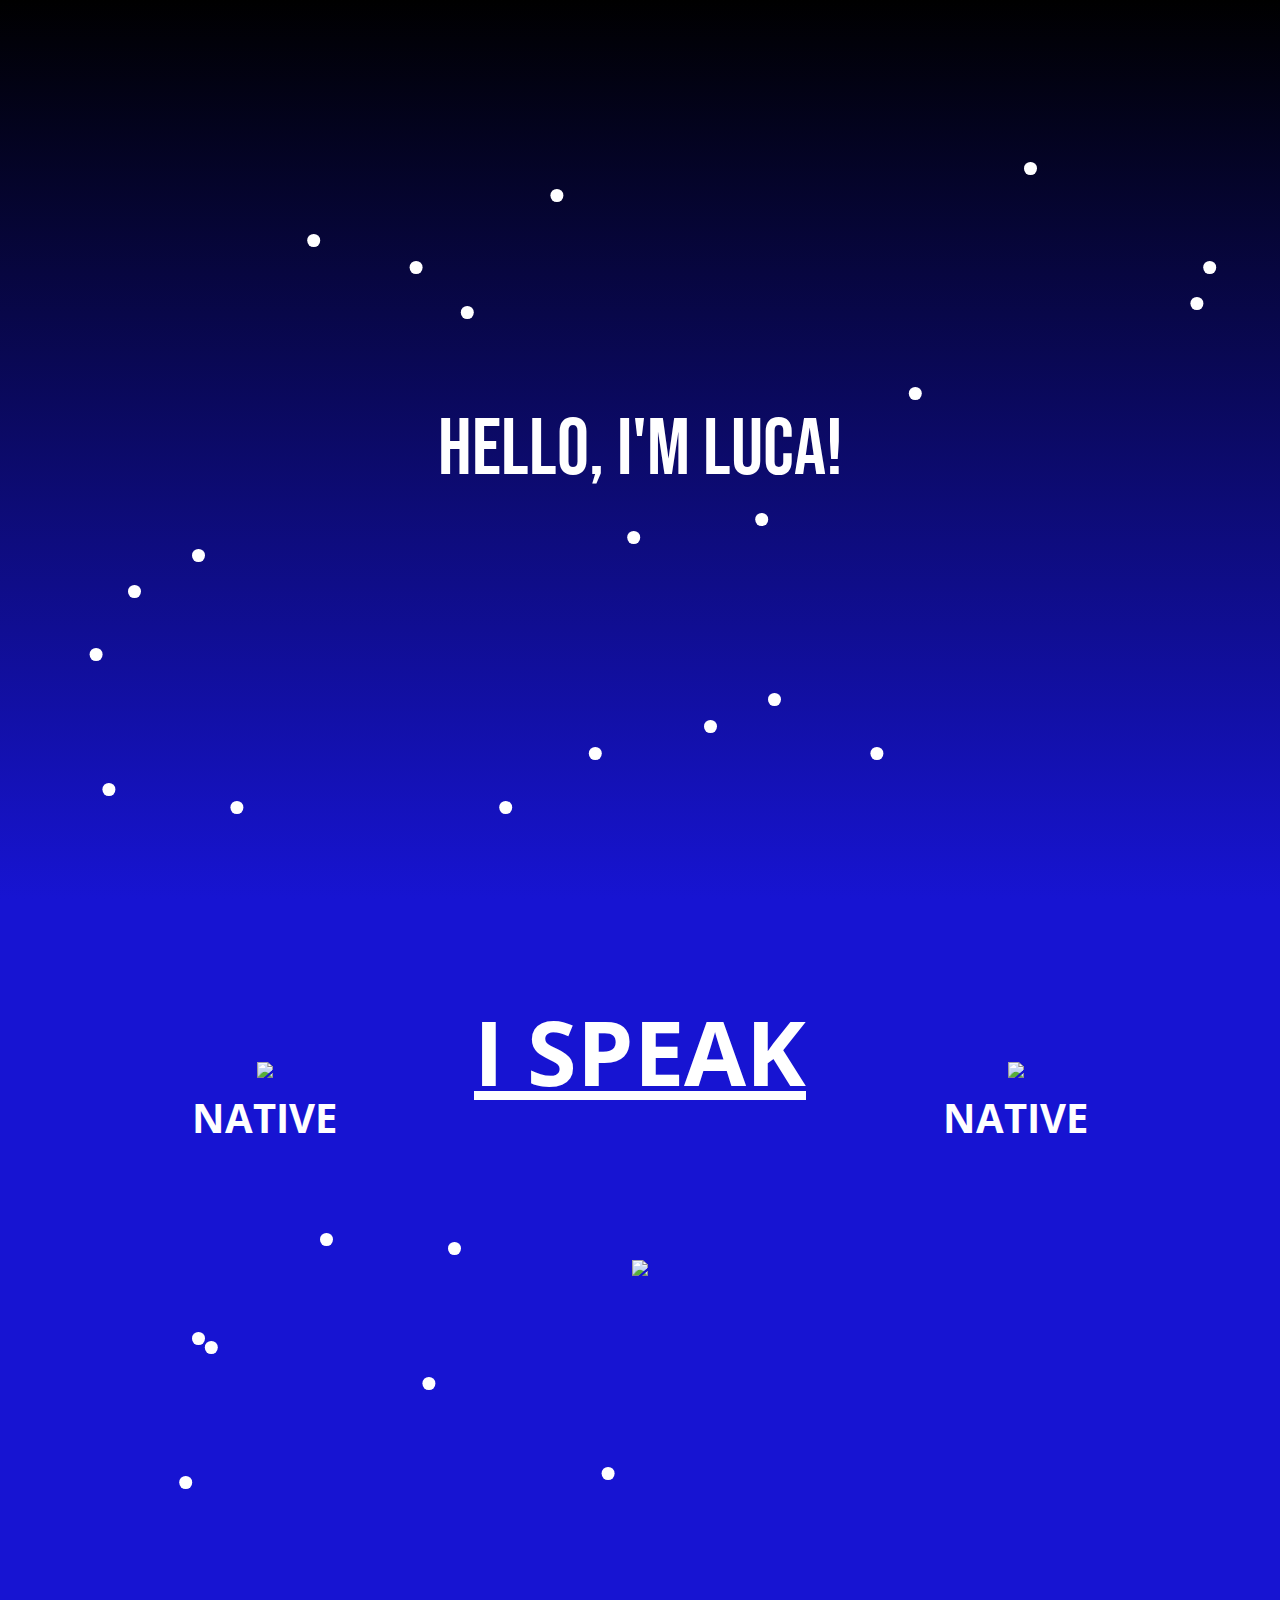
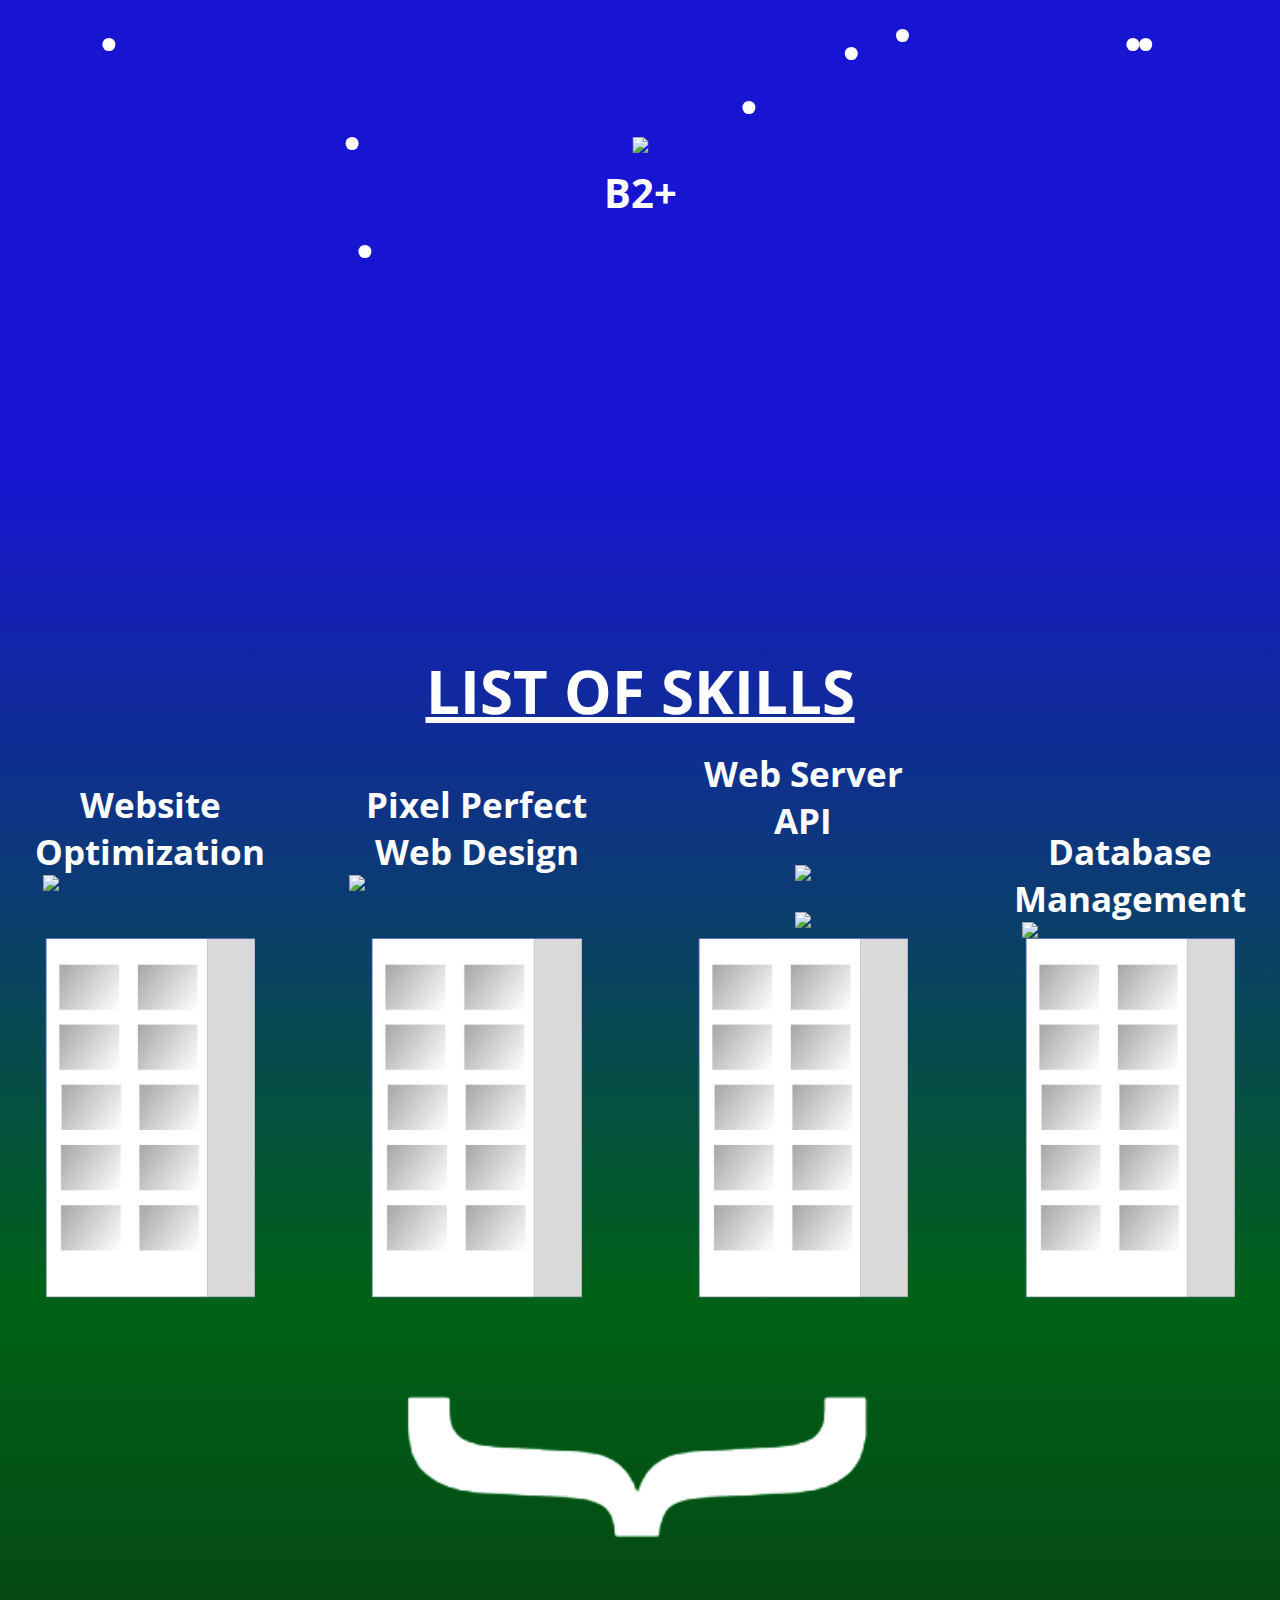
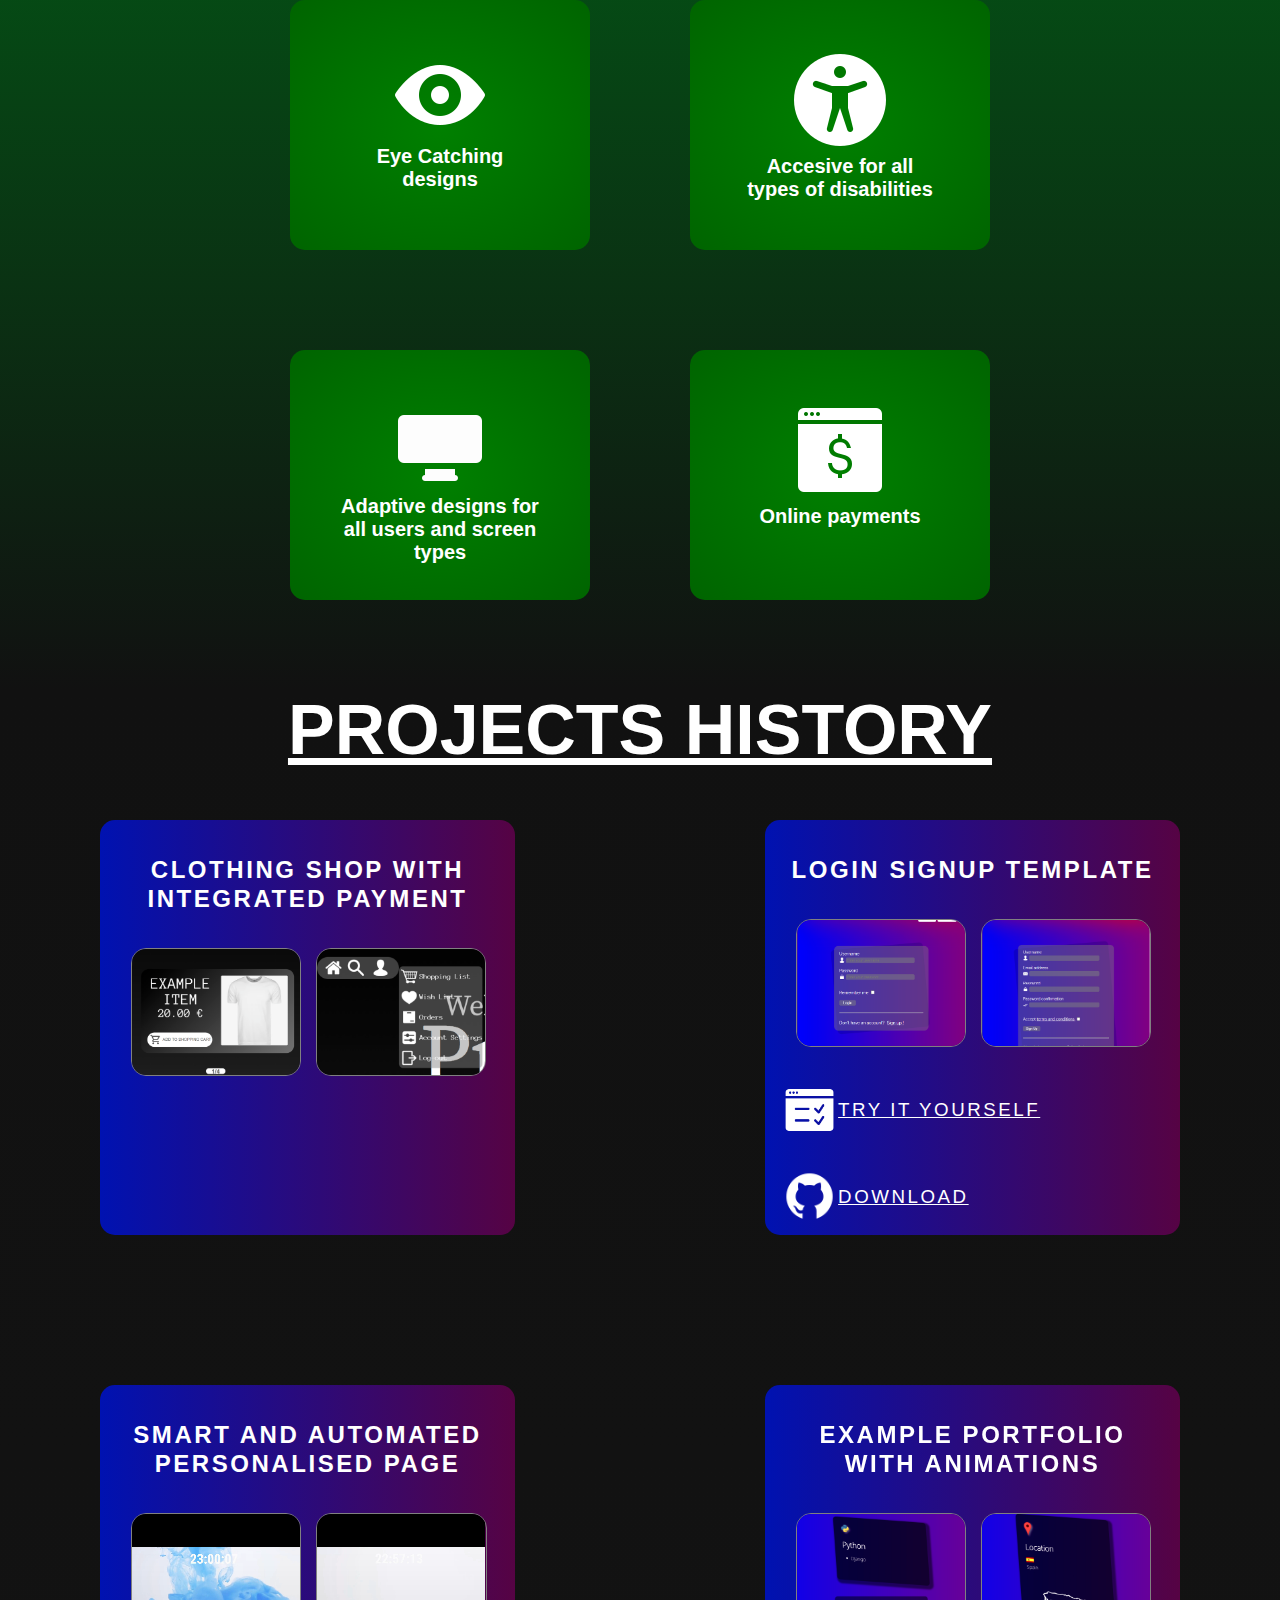
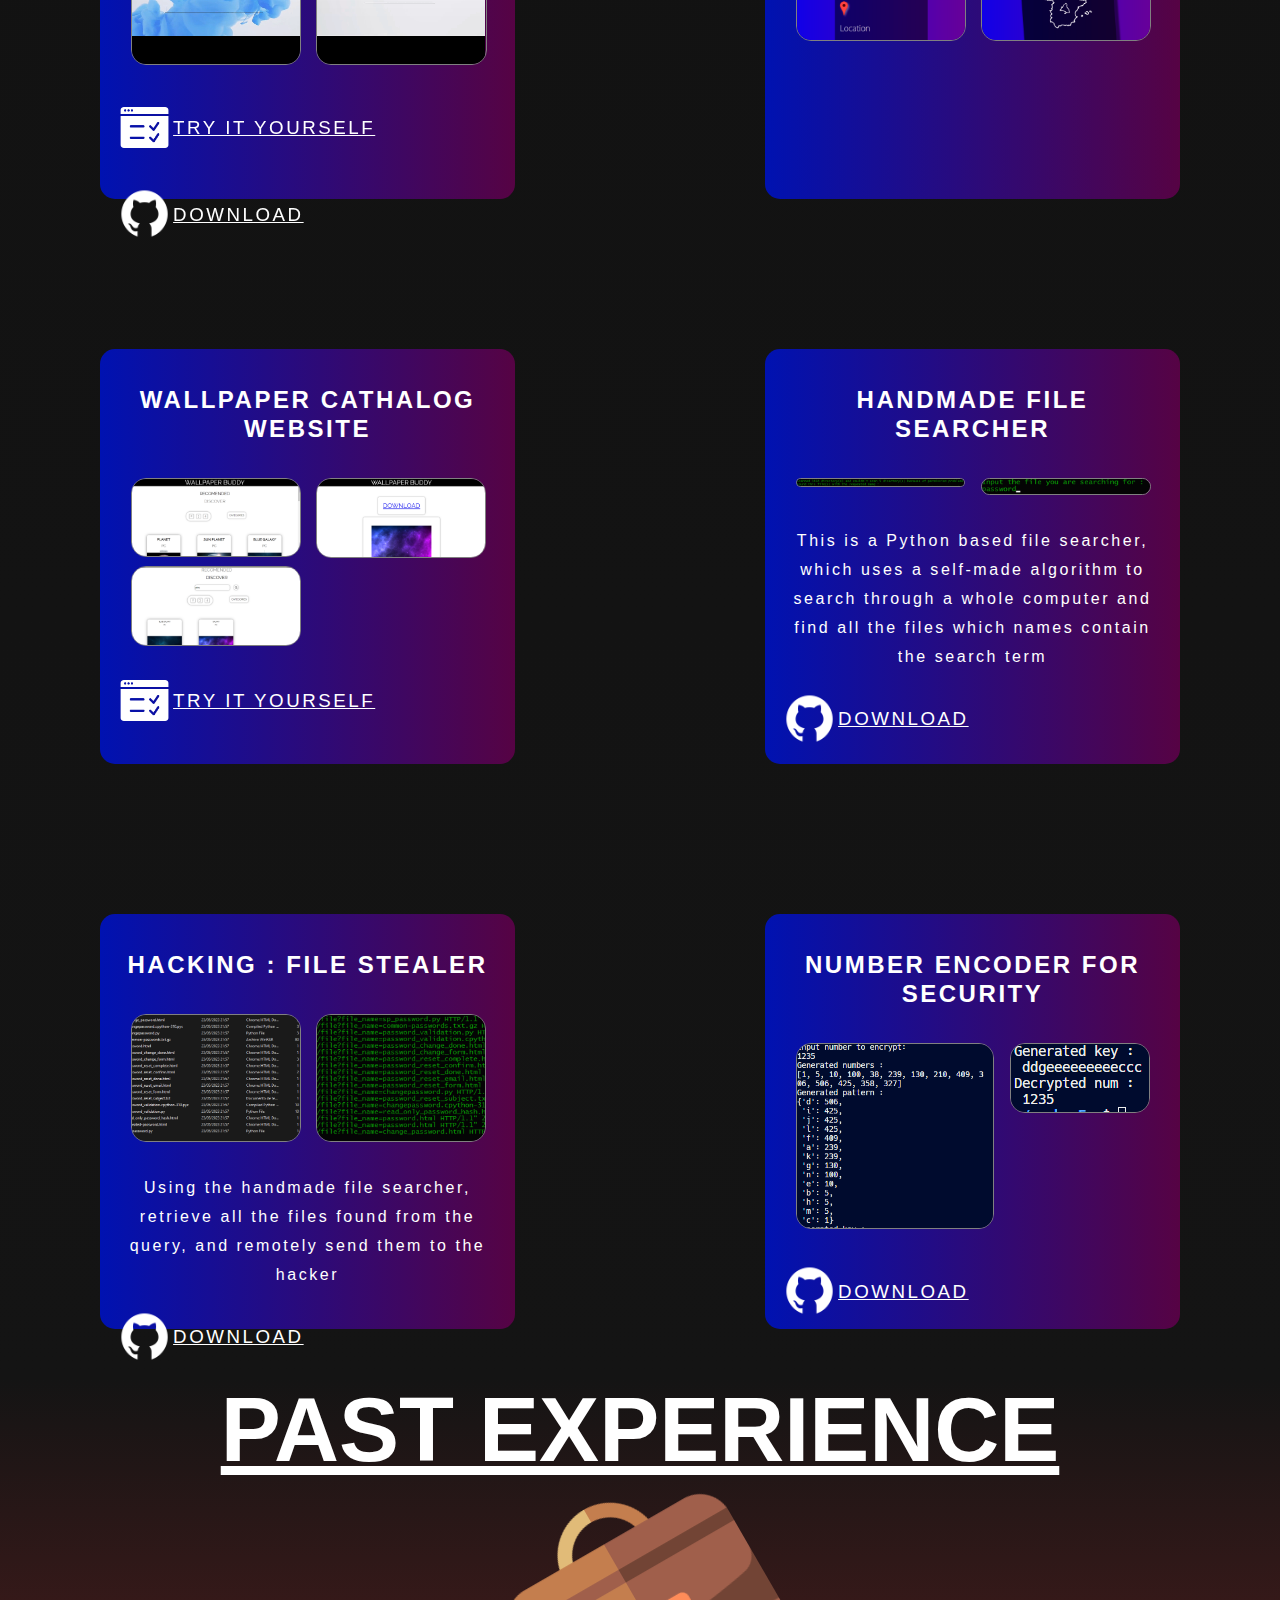
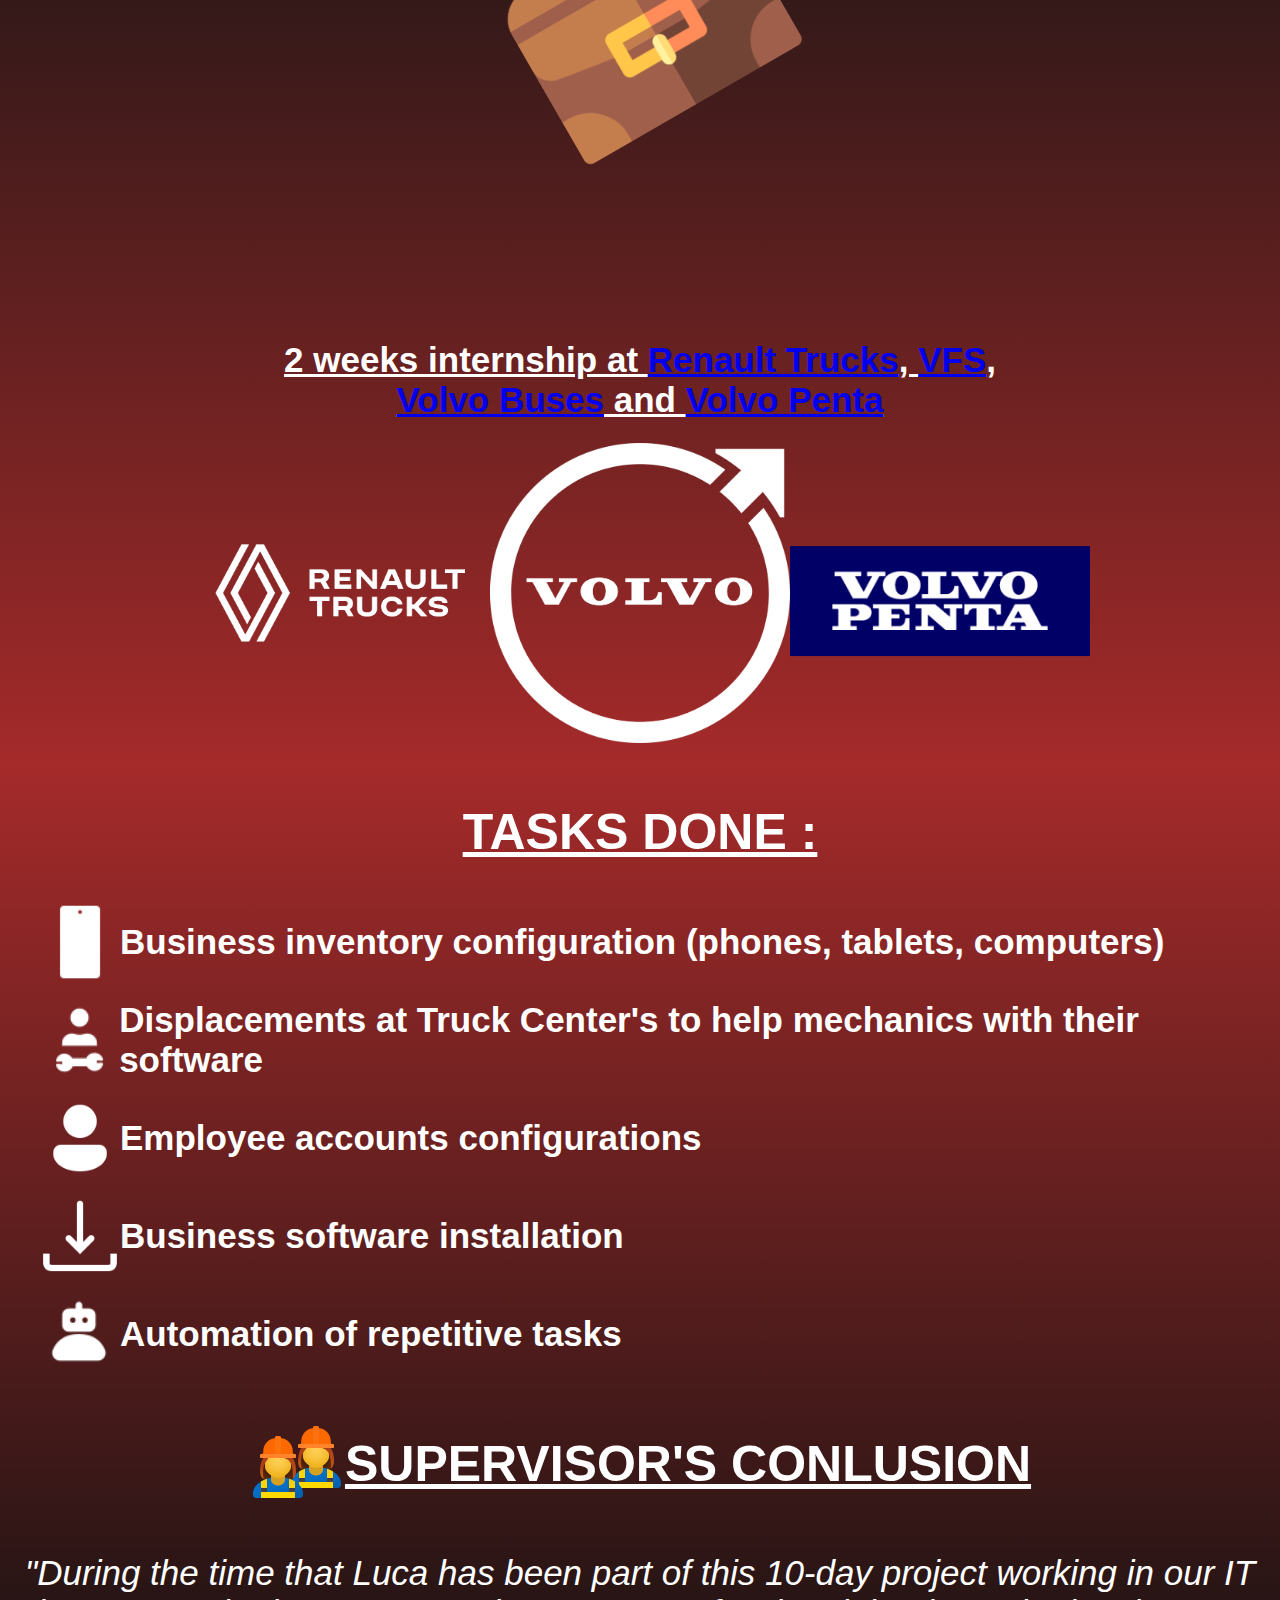
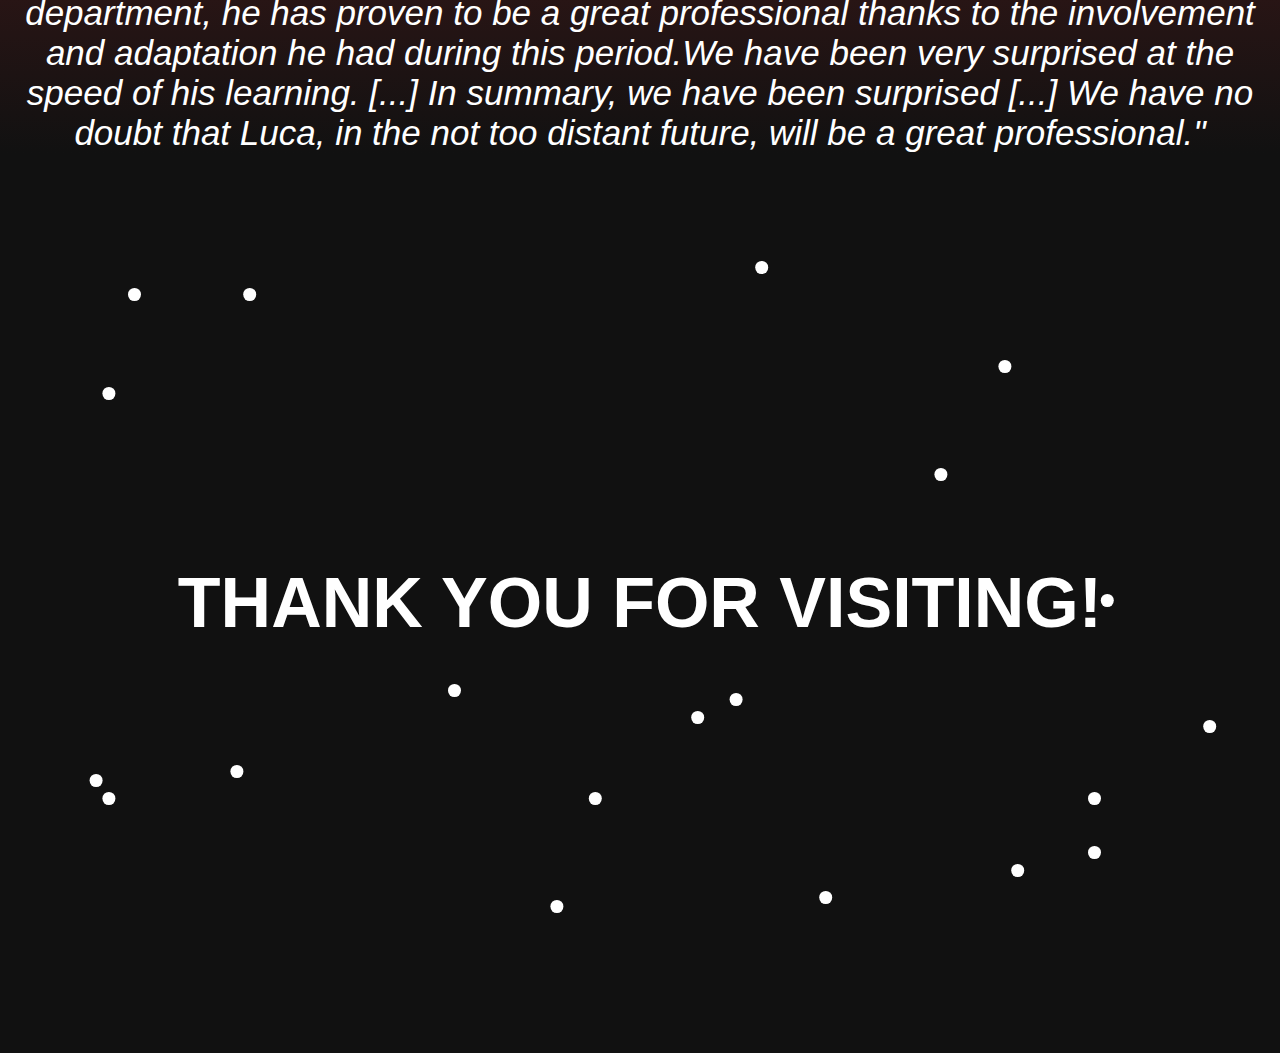
==== index.html @ 441f969c "changed project design and made responsive for all screens" ====
<!DOCTYPE html>
<html>

<head>
  <meta charset="utf-8">
  <meta name="viewport" content="width=device-width, initial-scale=1, maximum-scale=1, user-scalable=no">

  <title>Luca's Portofolio</title>
  <link defer href="style.css" rel="stylesheet" type="text/css" />
  <script defer src="script.js"></script>
</head>

<body>
  <div id='top'>
  </div>

  <div id='page1'>
    HELLO, I'M LUCA!
    <div class='star-container' id='star-container-page1'>

    </div>
  </div>

  <div id='page2'>
    <div id='page2-title'>I SPEAK</div>
    <div style='height:5vh'></div>
    <img id='earth' src='https://cdn3d.iconscout.com/3d/premium/thumb/earth-4463440-3718748.png'>

    <div class='star-container' id='star-container-page2'></div>

    <div class='language' id='english'>
      <img src='https://upload.wikimedia.org/wikipedia/commons/2/2c/Flag_of_the_United_Kingdom_%282-3%29.svg'>
      <br>
      B2+
    </div>
    <div class='language' id='spanish'>
      <img src='https://cdn.britannica.com/36/4336-004-6BD81071/Flag-Spain.jpg'>
      <br>
      NATIVE
    </div>
    <div class='language' id='french'>
      <img
        src='https://upload.wikimedia.org/wikipedia/commons/thumb/b/b5/Flag_of_France_%282020%E2%80%93present%29.svg/250px-Flag_of_France_%282020%E2%80%93present%29.svg.png'>
      <br>
      NATIVE
    </div>
    <div style='height:10vh'></div>

  </div>

  <div id='page3'>
    <div style='height:20vh'></div>
    <h1 id='page3-title'>LIST OF SKILLS</h1>
    <br>

    <div id='skills-container'>
      <div id='website-optimization'>
        Website <br> Optimization
        <img src='https://upload.wikimedia.org/wikipedia/commons/thumb/a/a7/React-icon.svg/2300px-React-icon.svg.png'
          id='react'>
        <br>
        <img class='building-img' src='media/building.png'>
      </div>
      <div id='web-design'>
        Pixel Perfect <br> Web Design
        <img id='html-css' src='https://cloud2data.com/wp-content/uploads/2023/01/HTML-CSS-Review.png'>
        <br>
        <img class='building-img' src='media/building.png'>
      </div>
      <div id='web-server'>
        Web Server <br> API
        <div>
          <img src='https://cdn.hashnode.com/res/hashnode/image/upload/v1636780048014/niLN2J80j.png'>
          <br>
          <img
            src='https://upload.wikimedia.org/wikipedia/commons/thumb/b/ba/Stripe_Logo%2C_revised_2016.svg/1280px-Stripe_Logo%2C_revised_2016.svg.png'>
        </div>
        <img class='building-img' src='media/building.png'>
      </div>
      <div id='database-management'>
        Database <br> Management
        <img
          src='https://www.ovhcloud.com/sites/default/files/styles/text_media_horizontal/public/2022-02/database_hero-1.webp'
          id='database'>
        <img class='building-img' src='media/building.png'>
      </div>
    </div>
  </div>
  <div id='page4'>
    <div style='height:10vh'></div>
    <div style='display:flex;justify-content: center; align-items: center;'>
      <img src='media/bracket.png' id='bracket'>
    </div>
    <div style='height:5vh'></div>
    <div id='page4-grid'>
      <div>
        <img src='media/eye.png'>
        <br>
        Eye Catching designs
      </div>
      <div>
        <img src='media/accesibility.png'>
        <br>
        Accesive for all types of disabilities
      </div>
      <div>
        <img src='media/screen.png'>
        <br>
        Adaptive designs for all users and screen types
      </div>
      <div>
        <img src='media/payment.png'>
        <br>
        Online payments
      </div>
    </div>

    <div style='height:10vh'></div>
  </div>

  <div id='page5'>
    
    <div id='page5-title'>PROJECTS HISTORY</div>
    <div id='page5-grid'>
      <div>
        <h2>CLOTHING SHOP WITH INTEGRATED PAYMENT</h2>
        <div>
          <img src='media/clothingshop1.png'>
          <img src='media/slidedown.png'>
        </div>
      </div>

      <div>
        <h2>
          LOGIN SIGNUP TEMPLATE
        </h2>
        <div>
          <img src='media/login.png'>
          <img src='media/signup.png'>
        </div>
        <h3>
          <div>
            <img src="media/testwhite.png">
            <a href='/portfolio/loginsignup/login.html'>TRY IT YOURSELF</a>
          </div>
          <br>
          <div>
            <img src="media/icons8-github-64.png">
            <a href='https://github.com/L1Lbg/login_signup_form_template'>DOWNLOAD</a>
          </div>
        </h3>
      </div>

      <div>
        <h2>
          SMART AND AUTOMATED PERSONALISED PAGE
        </h2>
        <div>
          <iframe allowfullscreen
            src='media/searchingdemonstration.mp4'></iframe>
          <iframe allowfullscreen
            src='media/ui.mp4'></iframe>
        </div>
        <h3>
          <div>
            <img src="media/testwhite.png">
            <a href='/portfolio/smartsearchpage/index.html'>TRY IT YOURSELF</a>
          </div>
          <br>
          <div>
            <img src="media/icons8-github-64.png">
            <a href='https://github.com/L1Lbg/smartsearchpage'>DOWNLOAD</a>
          </div>
        </h3>
      </div>

      <div>
        <h2>EXAMPLE PORTFOLIO WITH ANIMATIONS</h2>
        <div>
          <img src='media/python.png'>
          <img src='media/spain.png'>
        </div>
      </div>

      <div>
        <h2>
          WALLPAPER CATHALOG WEBSITE
        </h2>
        <div>
          <img src='media/recommendedwallpaper.png'>
          <img src='media/downloadwallpaper.png'>
          <img src='media/searchwallpaper.png'>
        </div>
        <h3>
          <div>
            <img src="media/testwhite.png">
            <a href='/portfolio/wallpaperbuddy/index.html'>TRY IT YOURSELF</a>
          </div>
        </h3>
      </div>


      <div>
        <h2>HANDMADE FILE SEARCHER</h2>
        <div>
          <img src='media/foundfiles.png'>
          <img src='media/searchingfor.png'>
        </div>
        <p>
          This is a Python based file searcher, which uses a self-made algorithm to search through 
          a whole computer and find all the files which names contain the search term
        </p>
        <h3>
          <div>
            <img src="media/icons8-github-64.png">
            <a href='https://github.com/l1lbg/file_searcher'>DOWNLOAD</a>
          </div>
        </h3>
      </div>

      <div>
        <h2>HACKING : FILE STEALER</h2>
        <div>
          <img src='media/filesstealed.png'>
          <img src='media/filestealed2.png'>
        </div>
        <p>
          Using the handmade file searcher, retrieve all the files found from the query, and remotely
          send them to the hacker
        </p>
        <h3>
          <div>
            <img src="media/icons8-github-64.png">
            <a href='https://github.com/l1lbg/file_stealer'>DOWNLOAD</a>
          </div>
        </h3>
      </div>

      <div>
        <h2>NUMBER ENCODER FOR SECURITY</h2>
        <div>
          <img src='media/Capture.png'>
          <img src='media/2.png'>
        </div>

        <h3>
          <div>
            <img src="media/icons8-github-64.png">
            <a href='https://github.com/l1lbg/numberEncoder'>DOWNLOAD</a>
          </div>
        </h3>
      </div>

    </div>

  </div>

  <div id='page6'>
    <div id='page6-title'>
      PAST EXPERIENCE
    </div>

    <img src='media/workcase.png'>
    <div style='height:20vh'></div>
    <div>
      <h1><u>
        2 weeks internship at 
        <a href='https://www.renault-trucks.com'>Renault Trucks</a>, 
        <a href='https://www.vfsco.com'>VFS</a>, 
        <a href='https://www.volvobuses.com/'>Volvo Buses</a> and
        <a href='https://www.volvopenta.com/'>Volvo Penta</a> 
      </u></h1>
      <div>
        <img src='media/renault.png'><br>
        <img src='media/vfs.png'><br>
        <img src='media/penta.png'>
      </div>
      <br>
      <h2>
        <u>TASKS DONE :</u>
      </h2>
      <ul>
        <li><img src='media/phone.png'>Business inventory configuration (phones, tablets, computers)</li>
        <li><img src='media/mechanic.png'>Displacements at Truck Center's to help mechanics with their software</li>
        <li><img src='media/user.png'>Employee accounts configurations</li>
        <li><img src='media/installation.png'>Business software installation</li>
        <li><img src='media/bot.png'>Automation of repetitive tasks</li>
      </ul>

      <h2><img src='media/supervisor.png'> <u>SUPERVISOR'S CONLUSION</u></h2>
      <cite>
        "During the time that Luca has been part of this
        10-day project working in our IT department, he
        has proven to be a great professional thanks to
        the involvement and adaptation he had during this 
        period.We have been very surprised at the speed 
        of his learning. [...] In summary, we have been 
        surprised [...] We have no 
        doubt that Luca, in the not too distant future, 
        will be a great professional."
      </cite>
    </div>
  </div>


  <div id='lastpage'>
    <div class='star-container' id='star-container-lastpage'></div>
    <div>THANK YOU FOR VISITING!</div>
  </div>
</body>

</html>
---- style.css ----
@import url('https://fonts.googleapis.com/css2?family=Bebas+Neue&display=swap');
@import url('https://fonts.googleapis.com/css2?family=Open+Sans&display=swap');
body{
  margin:0;
  overflow-x: hidden; 
}
@keyframes star-glow-movement{
  0%{box-shadow:none;opacity: 50%;}
  50%{box-shadow:white 0px 0px 50px; opacity:100%;transform:translate(0,0);}
  100%{box-shadow:none; opacity:50%}
}
@keyframes star-glow{
  0%{box-shadow:none;opacity: 30%;}
  50%{box-shadow:white 0px 0px 50px; opacity:100%;}
  100%{box-shadow:none; opacity:30%}
}
@keyframes grow{
  0%{scale:1}
  50%{scale:1.2}
  100%{scale:1}
}
@keyframes slightRotate{
  0%{rotate:0}
  50%{rotate:30deg}
  100%{rotate:0}
}
@keyframes lava{
  0%{}
  50%{transform: translate(0, -50vh); box-shadow:red 0px 0px 50px}
  100%{}
}
@keyframes danceRotate{
  0%{rotate:-30deg}
  50%{rotate:30deg}
  100%{rotate:-30deg}
}
.star{
  animation-name:star-glow-movement;
  animation-duration: 5s;
  animation-iteration-count: infinite;
  background:white;
  width:1vw;
  height:1vw;
  border-radius:50%;
  position:absolute;
}
.star-container{
  position: absolute;
}





#page1{
  background:linear-gradient(0deg,#1714d2, black);
  height:100vh;
  width:100vw;
  font-family: 'Bebas Neue', sans-serif;
  color:white;
  text-align:center;
  display:flex;
  justify-content:center;
  align-items:center;
}





#page2{
  background:#1714d2;
  height:130vh;
  width:100vw;
  display:flex;
  justify-content:center;
  align-items:center;
}
.language{
  color:white;
  font-family: 'Open Sans', sans-serif;
  font-weight:bold;
  text-align:center;
  position: absolute;
  animation-name: grow;
  animation-iteration-count: infinite;
  animation-duration:5s;
}
#page2-title{
  color:white;
  font-family: 'Open Sans', sans-serif;
  width:fit-content;
  margin:auto;
  font-weight: bold;
  text-decoration: underline;
}
.language > img{
  height:20vh;
}
#spanish{
  left:15vw;
  top:115vh;
  animation-delay:1s;
}
#french{
  right:15vw;
  top:115vh;
  animation-delay:2s;
  
}
#english{
  left:50vw;
  top:190vh;
  transform: translate(-50%, 0%);
  animation-delay:3s;
}
#earth{
  height:50vh;
  position:absolute;
  z-index:1;
  display:block;
}
#star-container-page2 > div{
  animation-name:star-glow;
}





#page3{
  background:linear-gradient(180deg, #1714d2, #006216);
  height:fit-content;
  width:100vw;
  height:fit-content;
}
#page3-title{
  color:white;
  font-family: 'Open Sans', sans-serif;
  width:fit-content;
  margin:auto;
  font-weight: bold;
  text-decoration: underline;
}
#skills-container {
  display: flex;
  flex-wrap: wrap;
  justify-content: space-between;
}

#skills-container > div {
  color: white;
  font-family: 'Open Sans', sans-serif;
  text-align: center;
  display: flex;
  flex-direction: column;
  align-items: center;
  justify-content: flex-end;
  font-weight:bold;
}
.building-img{
  height:40vh;
}





#page4{
  background:linear-gradient(180deg, #006216, #111111);
  height:fit-content;
  width:100vw;
  text-align: left;
  color:white;
  font-family: Arial, Helvetica, sans-serif;
  font-weight:bold;
}
#page4-grid{
  display:grid;
  grid-template-columns: repeat(2,auto);
  grid-gap:100px;
  justify-content:center;
  align-items:center;
  
}
#page4-grid > div{
  border-radius:15px;
  text-align:center;
  background:radial-gradient(green, darkgreen);
  animation-name:grow;
  animation-iteration-count:infinite;
  animation-duration:10s;
}
#page4-grid > div > img{
  animation: slightRotate 5s infinite;
}





#page5{
  background:linear-gradient(180deg, #111111, #141414);
  height:fit-content;
  width:100vw;
  color:white;
  font-family: Arial, Helvetica, sans-serif;
  font-weight:bold;
  text-align:center;
}
#page5-title{
  text-decoration: underline;
}
#page5-grid{
  display:grid;
  grid-template-columns: repeat(2, auto);
  place-items: center;
}
#page5-grid > div{
  border-radius: 15px;
  background: linear-gradient(to right, #0012B1, #560344);
  width:30vw;
  height:30vw;
  padding:3%;
  line-height: 182.16%; /* 27.324px */
  letter-spacing: 2.55px;
}
#page5-grid > div > div{
  display:grid;
  gap:5%;
  grid-template-columns: repeat(2, auto);
}
#page5-grid > div > div > img, #page5-grid > div > div > iframe{
  max-height:100%;
  max-width: 100%;
  border-radius: 15px;
  border:solid 1px grey;
}
#page5-grid > div > h3 > div{
  display: flex;
  align-items: center;
}
#page5-grid > div > p{
  font-weight: lighter;
}
#page5-grid > div > h3 > div > img{
  width:15%;
  height:15%;
}
#page5-grid > div > h3 > div > a{
  text-decoration: underline;
  color:white;
  font-weight: lighter;
}

.lava-container{
  position:relative;
  width:100%;
  z-index:0;
}
.lava{
  width:1vw;
  height:1vw;
  margin:0;
  position:absolute;
  background:red;
  border-radius: 15px;
  box-shadow:red 0px 0px 10px;
  animation:lava infinite 3s;
  z-index:0;
}




#page6{
  background:linear-gradient(180deg, #141414, brown, #111111);
  height:fit-content;
  width:100vw;
  color:white;
  font-family: Arial, Helvetica, sans-serif;
  font-weight:bold;
  text-align:center;
}
#page6 > div > div{
  display:flex;
  align-items: center;
  justify-content: center;
}
#page6 > div > cite{
  font-weight:lighter;
}
#page6 > div > ul{
  text-align: left;
  width:fit-content;
  margin:auto;
}
#page6-title{
  color:white;
  text-decoration: underline;
}
#page6 > img{
  animation: danceRotate 5s infinite;
  rotate:-30deg
}
#page6 > div > h2{
  display:flex;
  justify-content: center;
  align-items: center;
}
#page6 > div > ul > li{
  display: flex;
  align-items: center;
  margin-bottom:2vh;
}



#lastpage{
  background:#111111;
  height:100vh;
  width:100vw;
  color:white;
  font-family: Arial, Helvetica, sans-serif;
  font-weight:bold;
  display:flex;
  justify-content: center;
  align-items: center;
}
#lastpage > div{
  animation: grow 5s infinite;
}


@media (max-width: 499px){
 
  #page1{
    font-size:75px;
  }


  
  .language{
    font-size:50px;
    position:static;
    margin-bottom:5vh;
    width:fit-content;
    margin:auto;
    margin-top:5vh;
  }
  #page2{
    display:block;
  }
  #page2-title{
    font-size:50px;
  }
  #earth{
    display:none;
  }
  #english{
    transform:translate(0,0)
  }
  
  
  
  #page3-title{
    font-size:50px;
    text-align: center;
  }
  #skills-container{
    display:block;
  }
  #skills-container > div{
    width: 80vw;
    font-size:40px;
    margin:auto;
    margin-top:5vh;
    border:white 1px solid;
    border-radius:15px;
    padding:15px;
  }
  .building-img{
    display:none;
  }
  #react{
    width:150px;
  }
  #html-css{
    width:300px;
  }
  #web-server > div > img{
    width:200px;
  }
  #database{
    width:320px;
  }
  

  
  #page4{
    font-size:23px;
  }
  #bracket{
    width:90vw
  }
  #page4-grid{
    display:block;
  }
  #page4-grid > div{
    margin:auto;
    width:50vw;
    height:40vh;
    padding:15px;
    margin-top:15vh;
  }


  #page5-grid{
    display:block;
    margin:auto;
    width:80vw;
    font-size:20px;
  }
  #page5-grid > div{
    margin-top:5vh;
    width:100%;
    height:fit-content;
  }
  #page5-grid > div > div{
    display:block;
    padding:5%;
  }
  #page5-grid > div > div > iframe, #page5-grid > div > div > img{
    margin-top:5vh;
  }
  #page5-title{
    font-size:60px;
    margin-bottom:5vh;
  }


  #page6 > img{
    width:150px;
  }

  #page6-title{
    font-size:50px;
    word-wrap:break-word;
  }
  #page6 > div  > div{
    display:block;
  }
  #page6 > div > div > img{
    width:200px;
  }
  #page6 > div > cite{
    font-size:25px;
  }
  #page6 > div > ul{
    font-size:20px;
  }

  #page6 > div > ul > li > img{
    width:60px;
  }


  #lastpage > div{
    font-size:35px;
    word-wrap:break-word;
    text-align:center;
  }
}
@media (min-width:500px) and (max-width: 1199px){
  #page1{
    font-size:75px
  }


  
  .language{
    font-size:65px;
    position:static;
    margin-bottom:5vh;
  }
  #page2{
    display:block;
  }
  #page2-title{
    font-size:50px;
  }
  #earth{
    display:none;
  }
  #english{
    transform:translate(0,0)
  }
  
  
  
  #page3-title{
    font-size:70px;
  }
  #skills-container{
    display:block;
  }
  #skills-container > div{
    width: 400px;
    font-size:40px;
    margin:auto;
    margin-top:5vh;
    border:white 1px solid;
    border-radius:15px;
    padding:15px;
  }
  .building-img{
    display:none;
  }
  #react{
    width:150px;
  }
  #html-css{
    width:325px;
  }
  #web-server > div > img{
    width:200px;
  }
  #database{
    width:320px;
  }
  

  
  #page4{
    font-size:20px;
  }
  #page4-grid{
    display:block;
  }
  #page4-grid > div{
    margin:auto;
    width:40vw;
    height:24vh;
    padding:25px;
    margin-top:10vh;
  }


  #page5-grid{
    display:block;
    margin:auto;
    width:70vw;
    font-size:30px;
  }
  #page5-grid > div{
    margin-top:5vh;
    width:100%;
    height:fit-content
  }
  #page5-grid > div > div{
    display:block;
    padding:30px;
    width:70vw;
    margin:auto;
  }
  #page5-grid > div > div > iframe, #page5-grid > div > div > img{
    max-width: 50%;
  }
  #page5-title{
    font-size:80px;
    margin-bottom:5vh;
  }
  .lava{
  width:2vw;
  height:2vw;
  }



  #page6 > img{
    width:175px;
  }

  #page6-title{
    font-size:50px;
    word-wrap:break-word;
  }
  #page6 > div > div > img{
    width:175px;
  }
  #page6 > div > cite{
    font-size:25px;
  }
  #page6 > div > ul{
    font-size:20px;
  }
  #page6 > div > h2{
    font-size:35px;
  }
  #page6 > div > ul > li > img{
    width:60px;
  }


  #lastpage > div{
    font-size:38px;
    word-wrap:break-word;
    text-align:center;
  }

  
}
@media (min-width:1200px) and (max-width: 1919px){
  #page1{
    font-size:80px
  }
  
  .language{
    font-size:40px;
  }
  #page2-title{
    font-size:90px;
    position:absolute;
    top:110vh;
  }
  
  
  #page3-title{
    font-size:60px;
  }
  #skills-container > div{
    width: 300px;
    font-size:35px;
  }
  #react{
    width:215px;
  }
  #html-css{
    width:255px;
  }
  #web-server > div > img{
    width:215px;
  }
  #database{
    width:215px;
  }
  

  
  #page4{
    font-size:20px;
  }
  #bracket{
    width:500px;
  }
  #page4-grid > div{
    width:200px;
    height:150px;
    padding:50px;
  }

  
  #page5-grid{
    grid-gap:150px;
    padding:50px;
  }
  #page5-grid > div > div{
    padding:15px;
  }
  #page5-title{
    font-size:70px;
  }


  
  #page6 > img{
    width:250px;
  }

  #page6-title{
    font-size:90px;

  }
  #page6 > div > div > img{
    width:300px;
  }
  #page6 > div > cite{
    font-size:35px;
  }
  #page6 > div > h1{
    font-size:35px;
    margin-left:20vw;
    margin-right:20vw;
    text-align: center;
  }
  #page6 > div > h2{
    font-size:50px;
  }
  #page6 > div > ul{
    font-size:35px;
  }

  #page6 > div > ul > li > img{
    width:80px;
  }


  #lastpage > div{
    font-size:70px;
  }
}
@media (min-width:1920px){
  #page1{
    font-size:150px
  }


  #page2-title{
    font-size:110px;
    position:absolute;
    top:110vh;
  }
  .language{
    font-size:65px;
  }
  
  
  
  #page3-title{
    font-size:80px;
  }
  #skills-container > div{
    width: 400px;
    font-size:55px;
  }
  #react{
    width:300px;
  }
  #html-css{
    width:325px;
  }
  #web-server > div > img{
    width:320px;
  }
  #database{
    width:320px;
  }
  

  
  #page4{
    font-size:30px;
  }
  #bracket{
    width:500px;
  }
  #page4-grid > div > img{
    width:300px;
  }


  #page5-grid{
    grid-gap:150px;
    padding:50px;
    font-size:20px;
  }
  #page5-grid > div > div{
    padding:15px;
    
  }
  #page5-title{
    font-size:80px;
  }

    #page6 > img{
    width:250px;
  }


  
  #page6-title{
    font-size:90px;

  }
  #page6 > div > div > img{
    width:500px;
  }
  #page6 > div > cite{
    font-size:50px;
  }
  #page6 > div > h1{
    font-size:50px;
    margin-left:20vw;
    margin-right:20vw;
    text-align: center;
  }
  #page6 > div > h2{
    font-size:75px;
  }
  #page6 > div > ul{
    font-size:35px;
  }

  #page6 > div > ul > li > img{
    width:80px;
  }


  #lastpage > div{
    font-size:110px;
  }
}
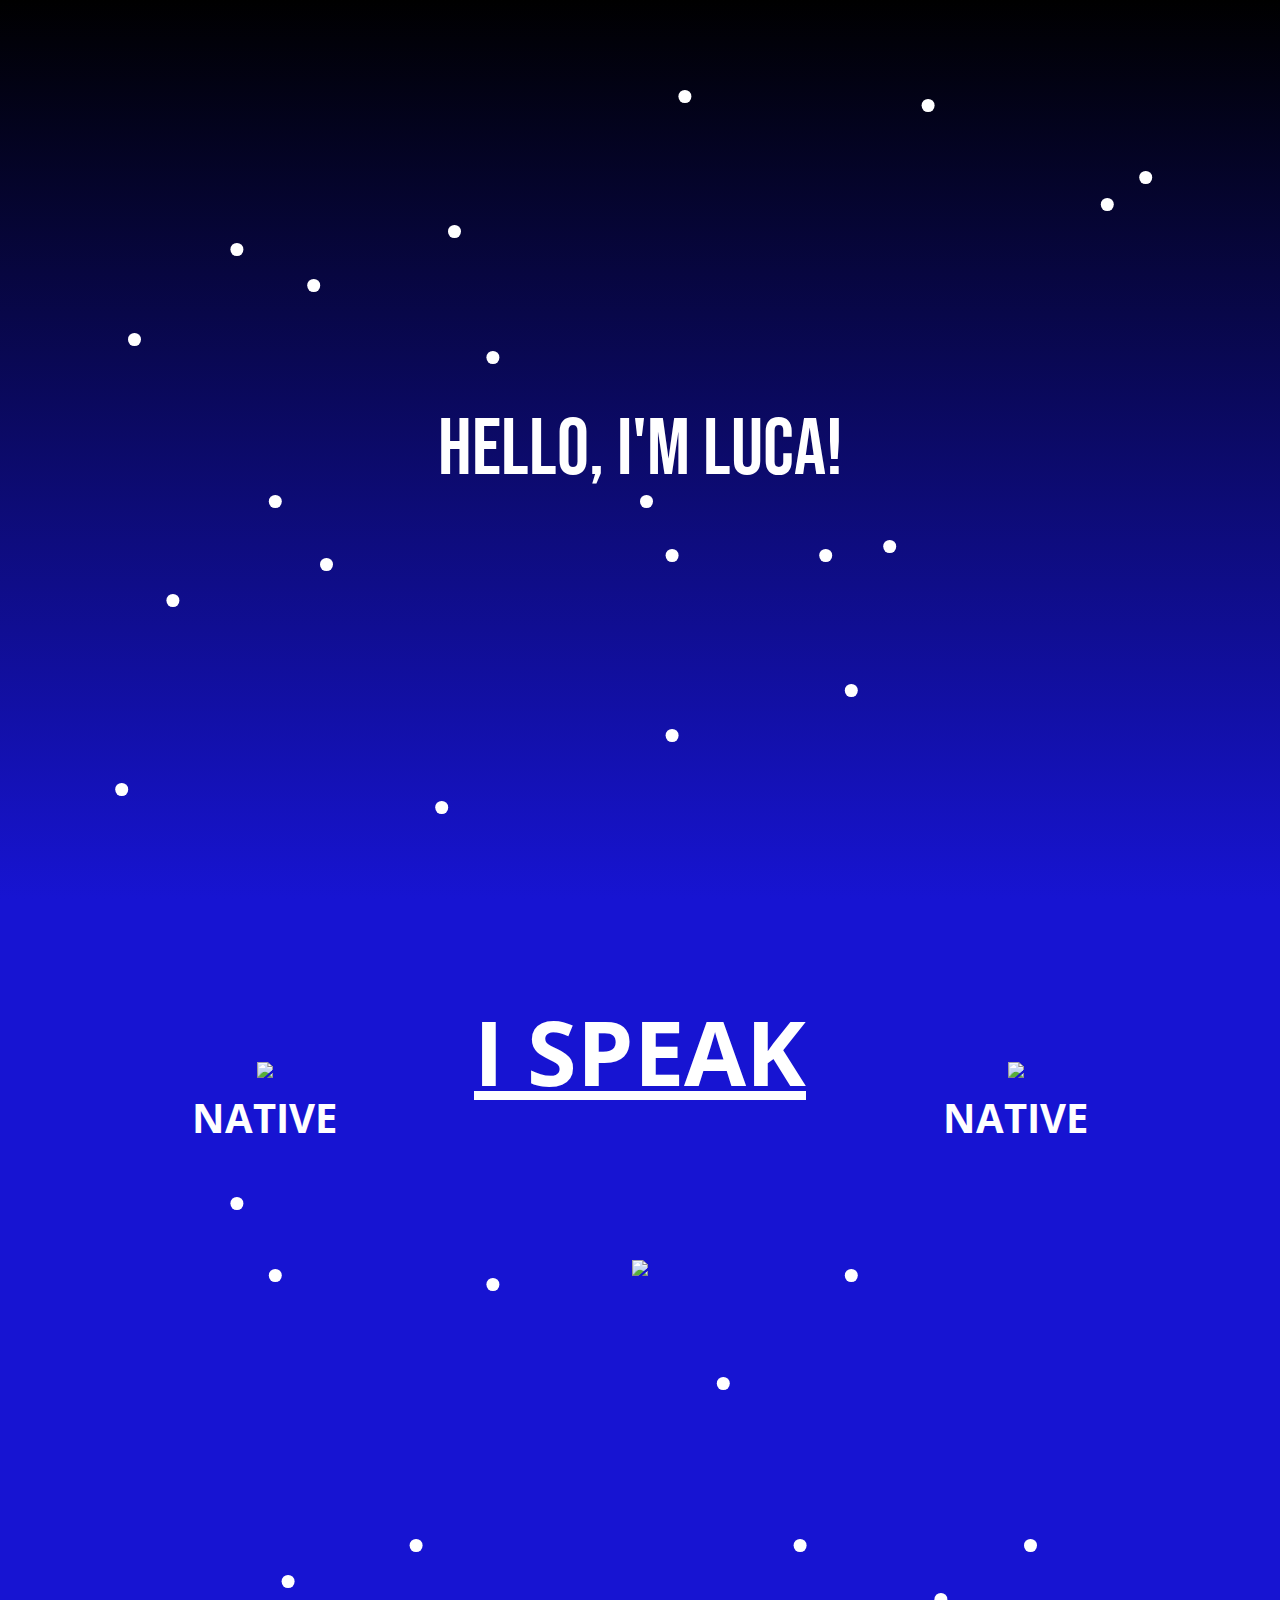
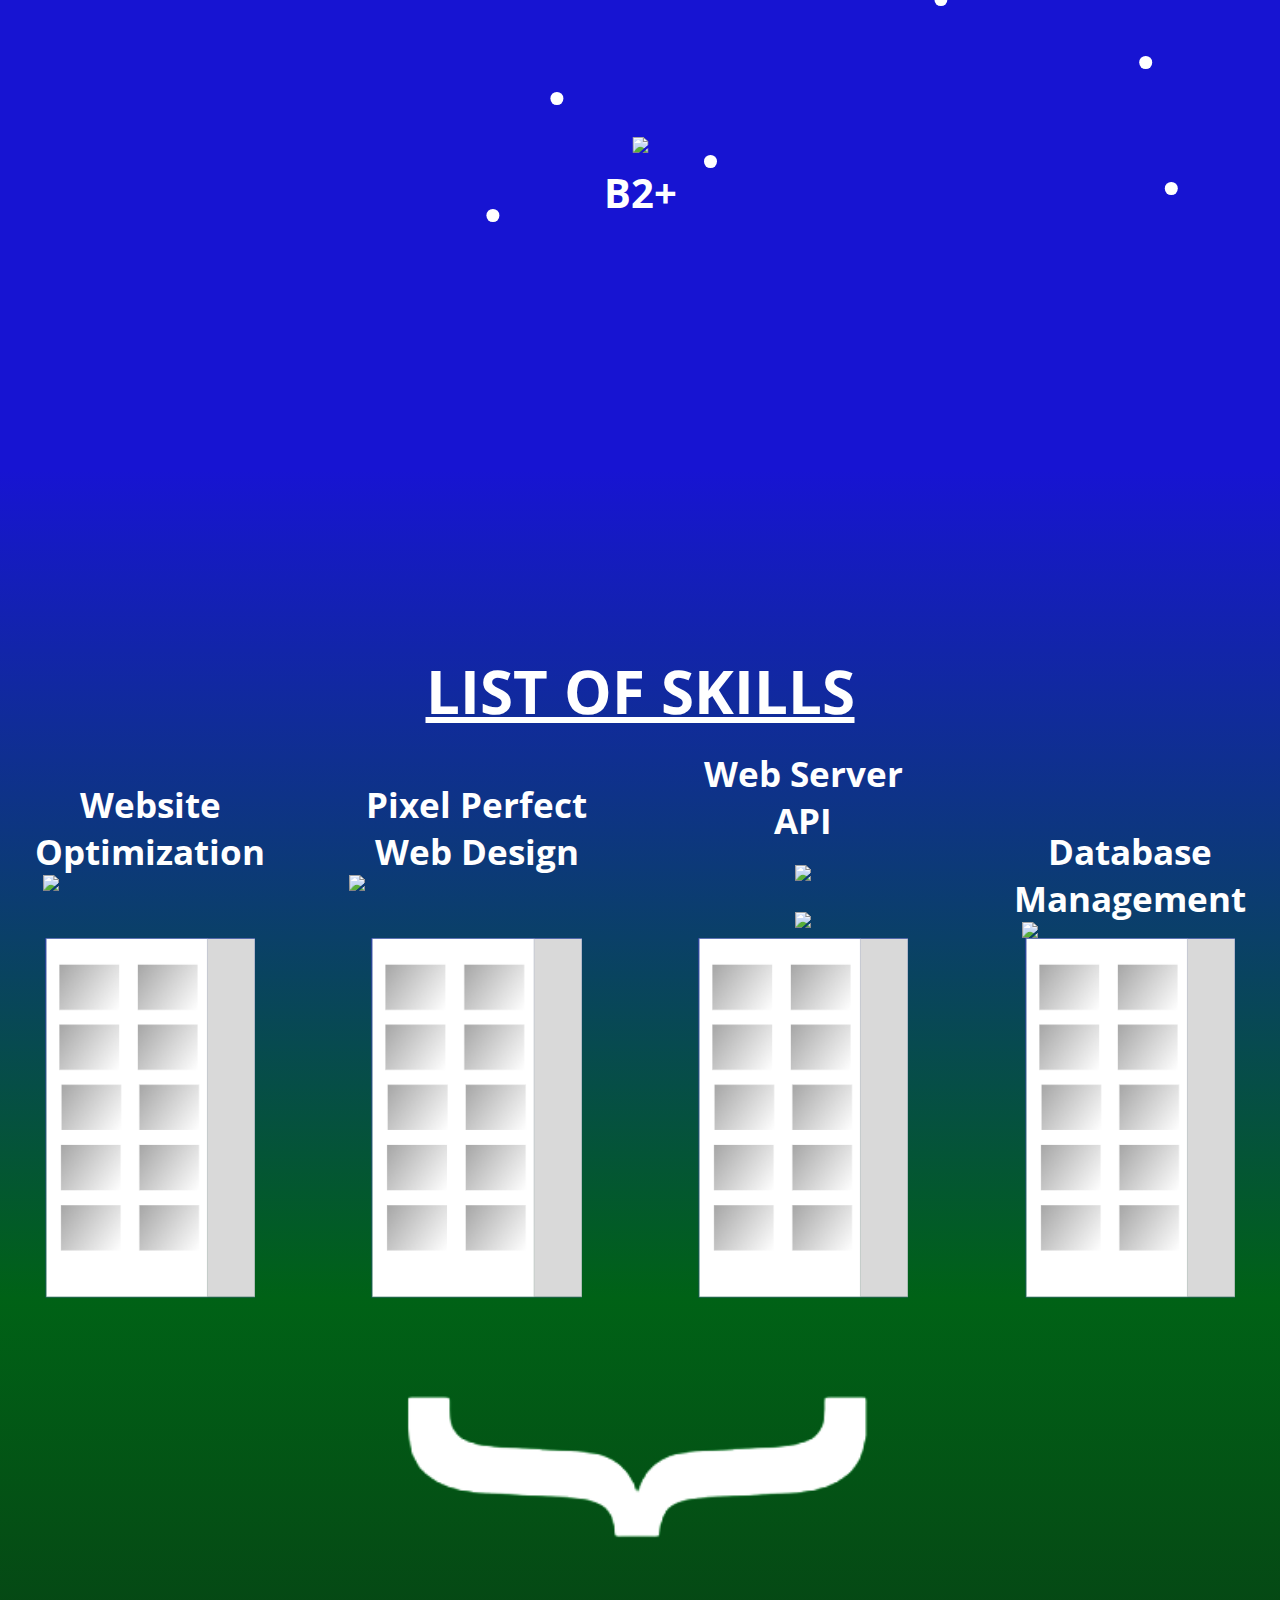
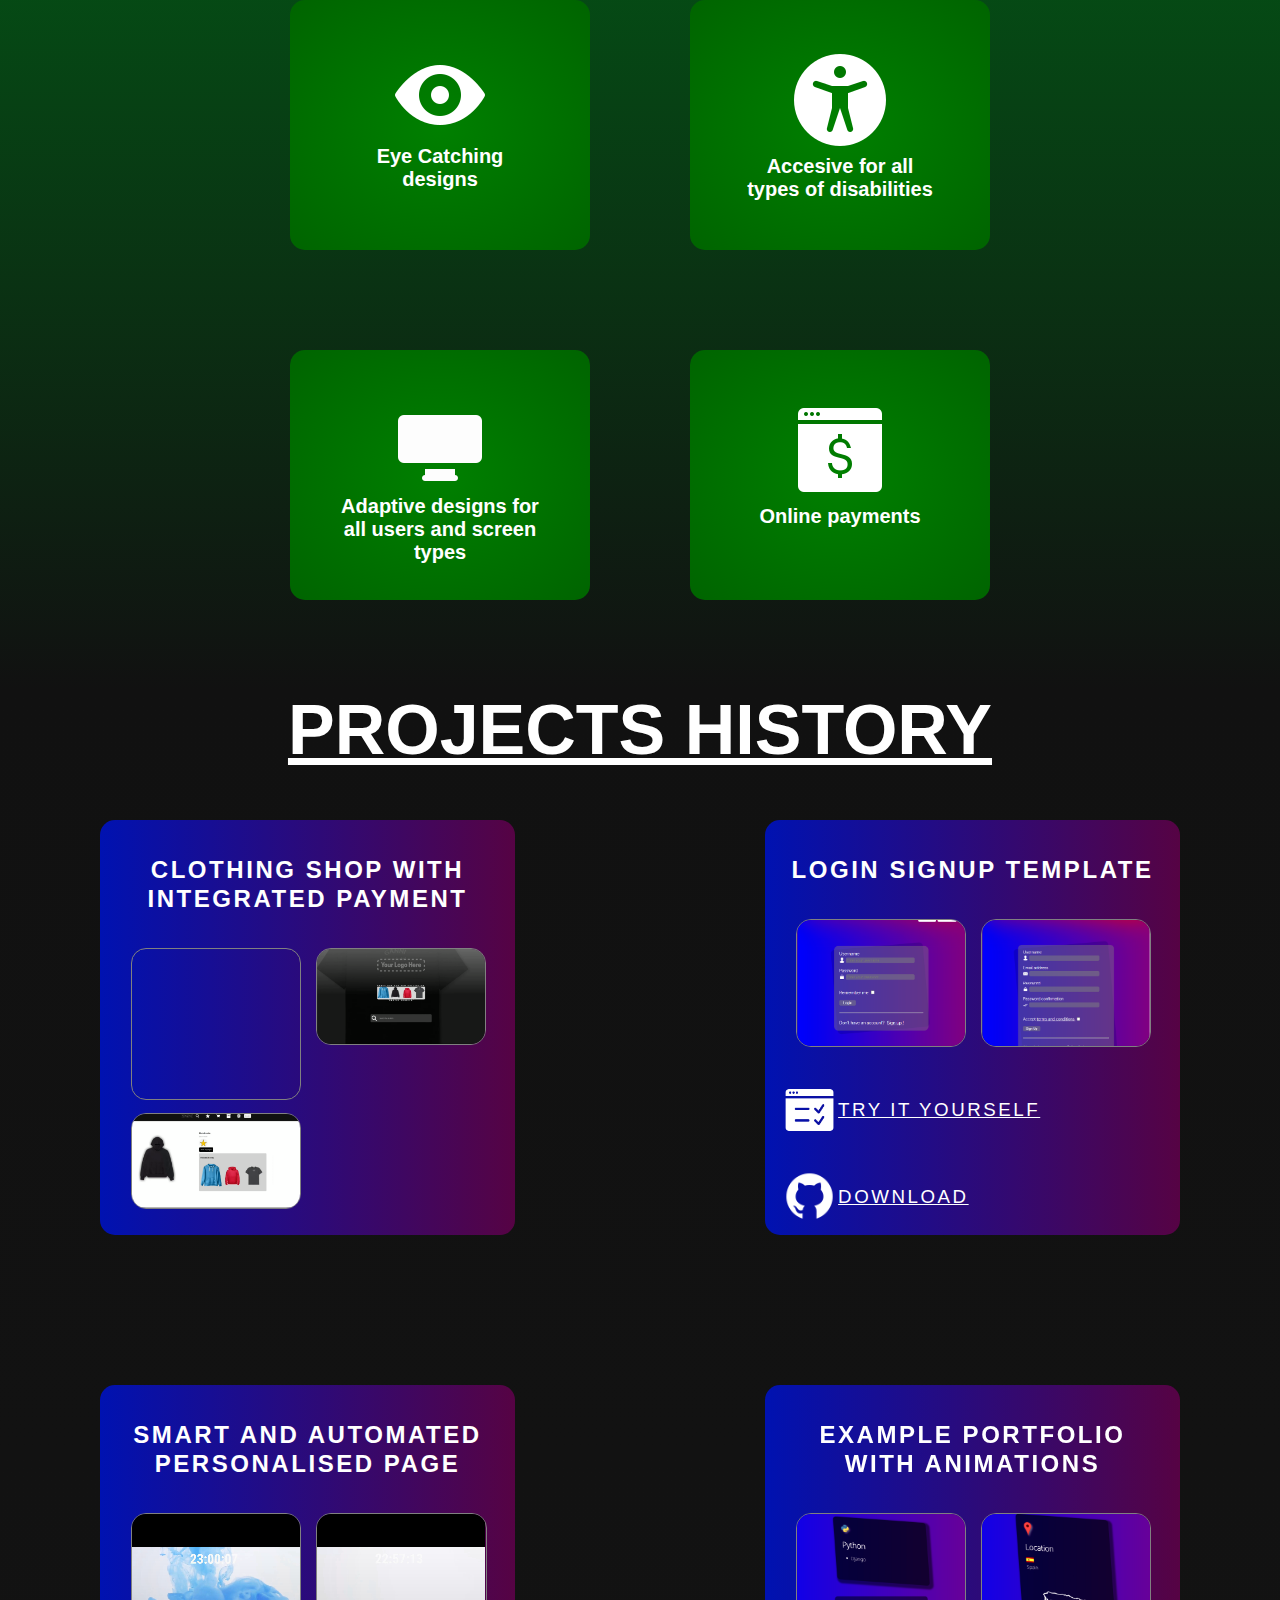
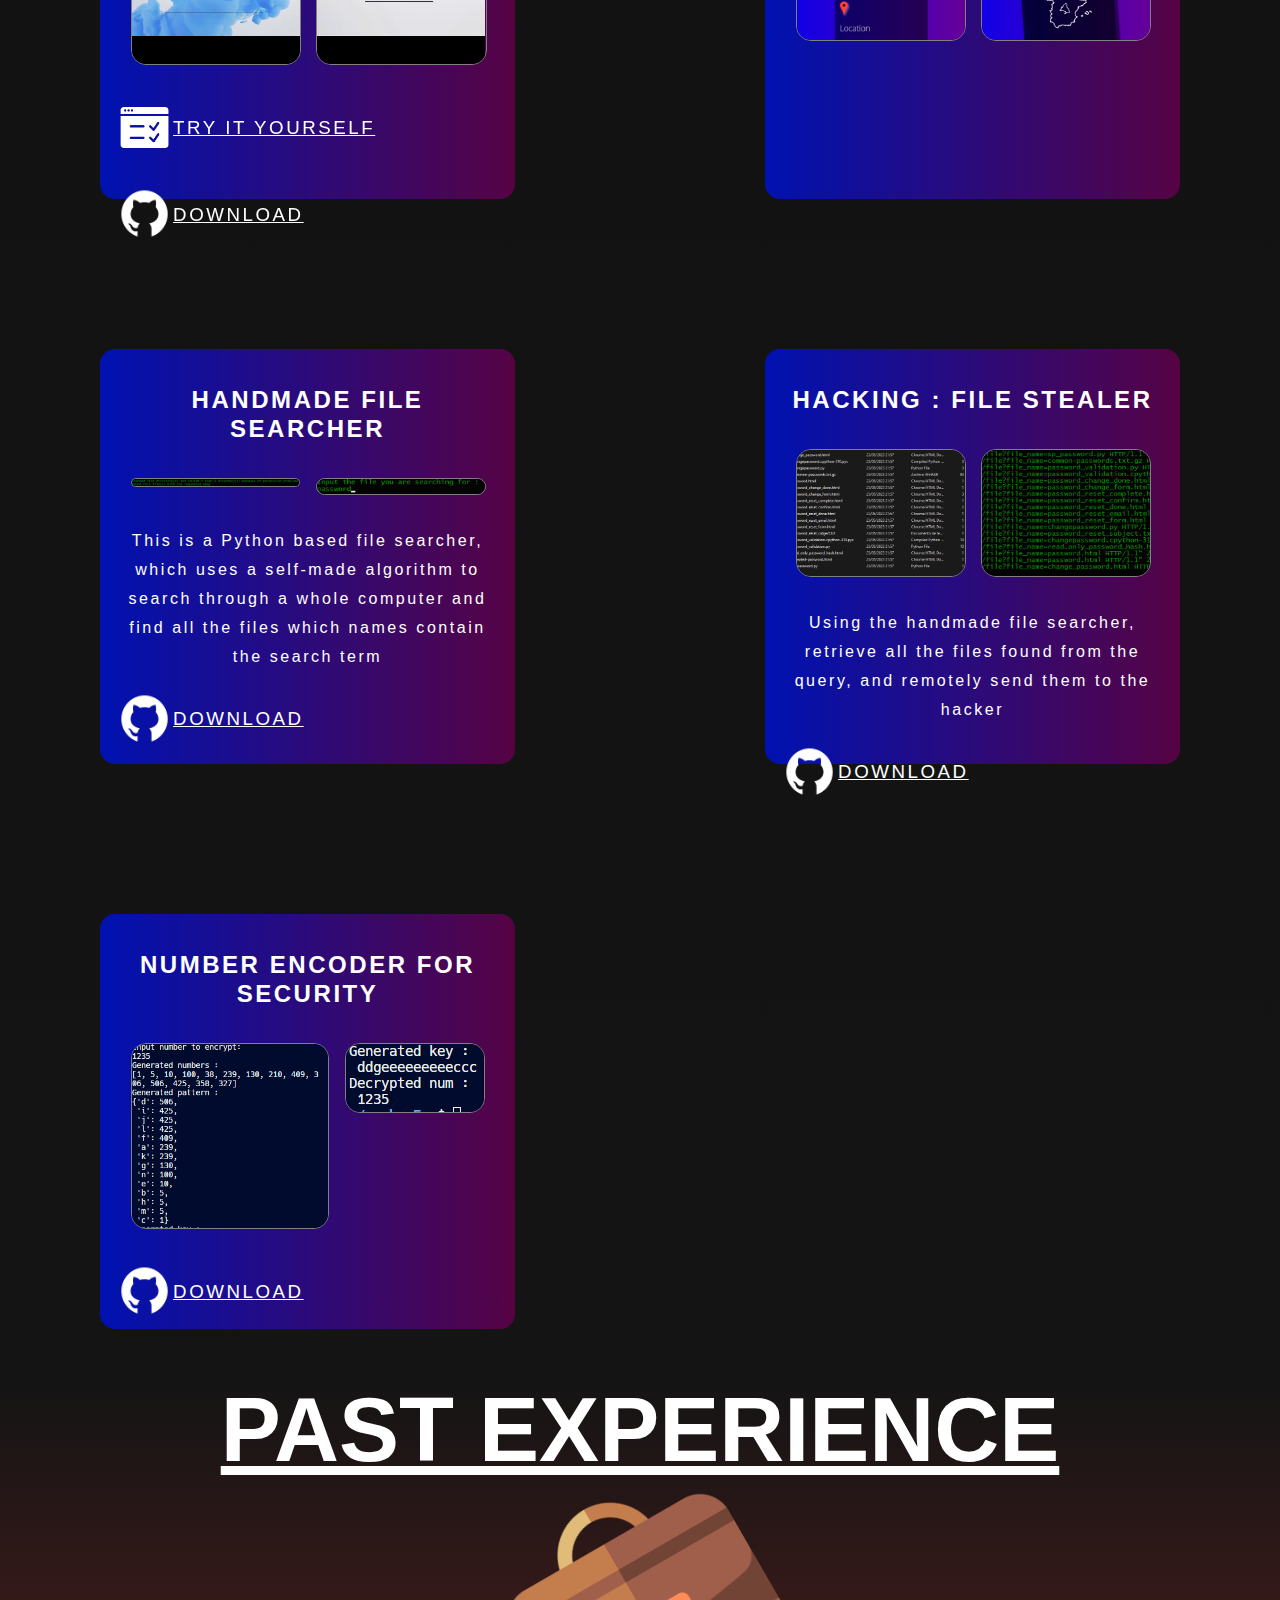
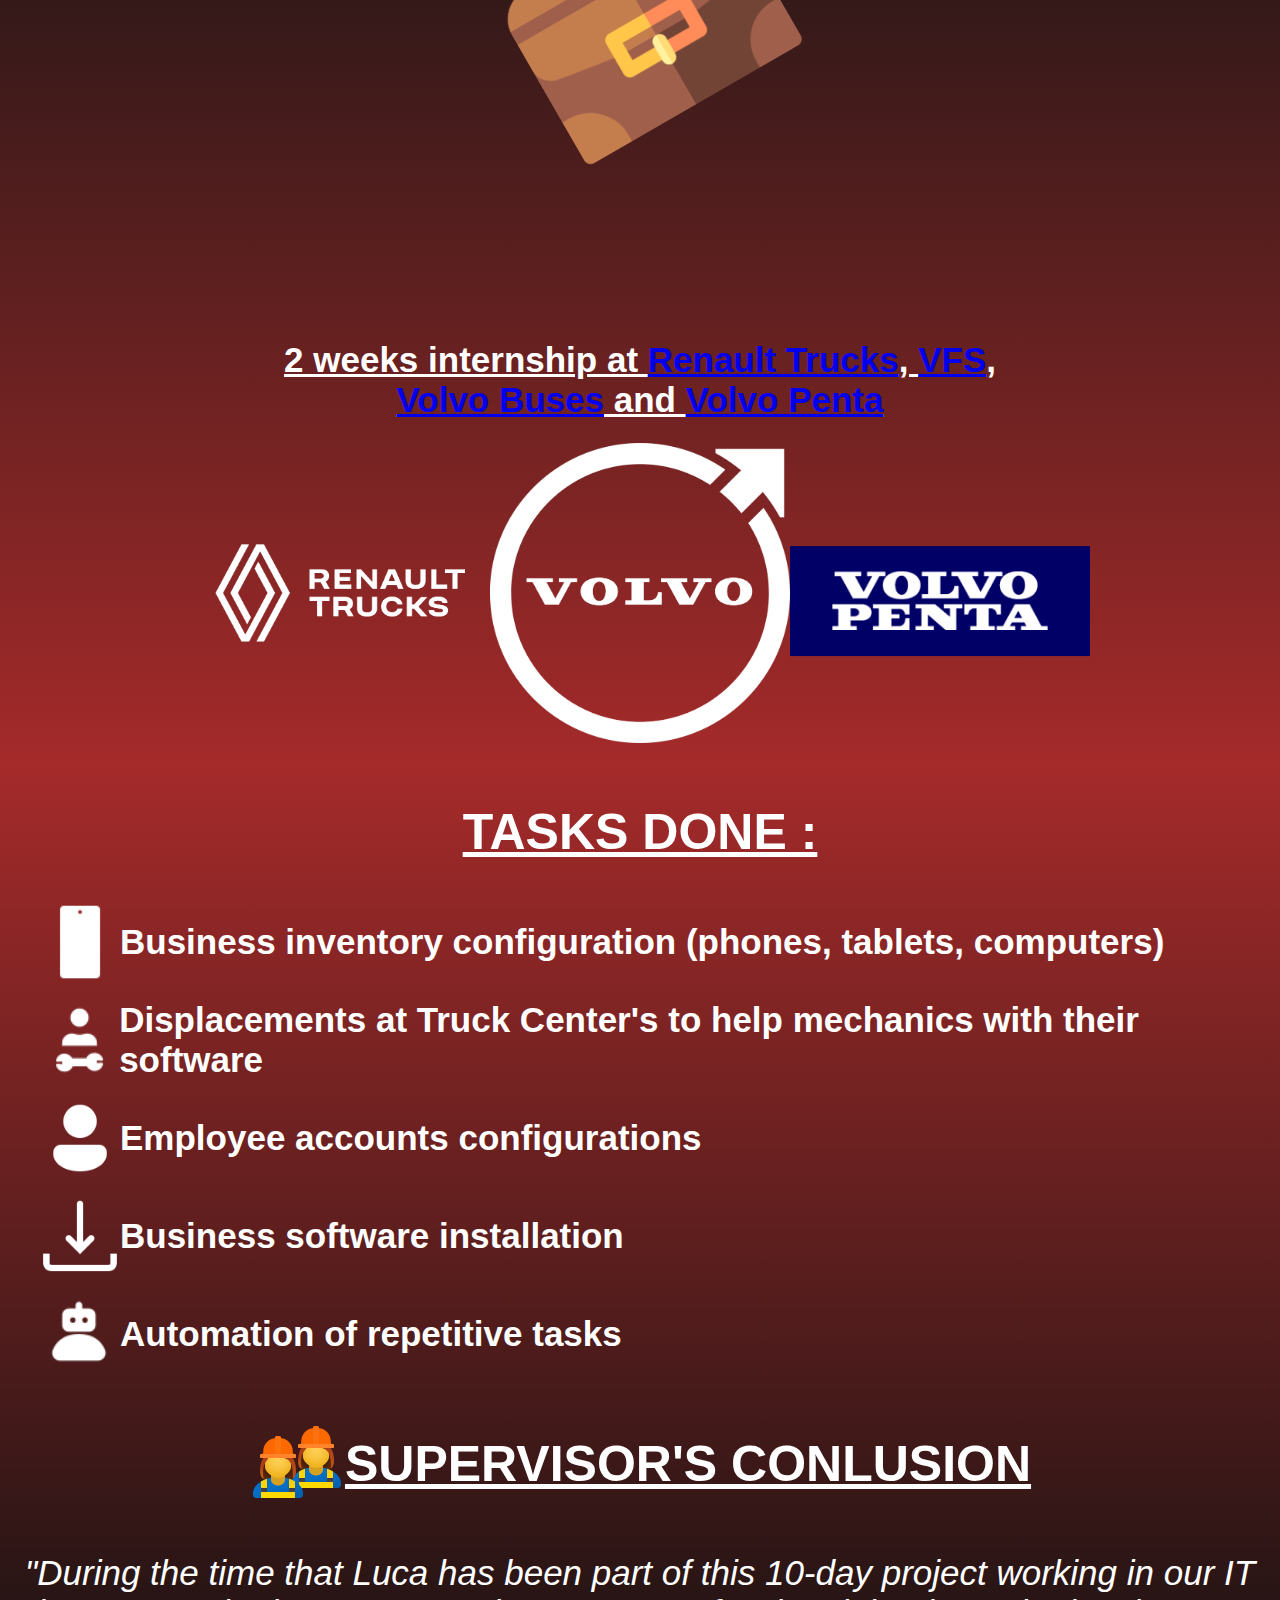
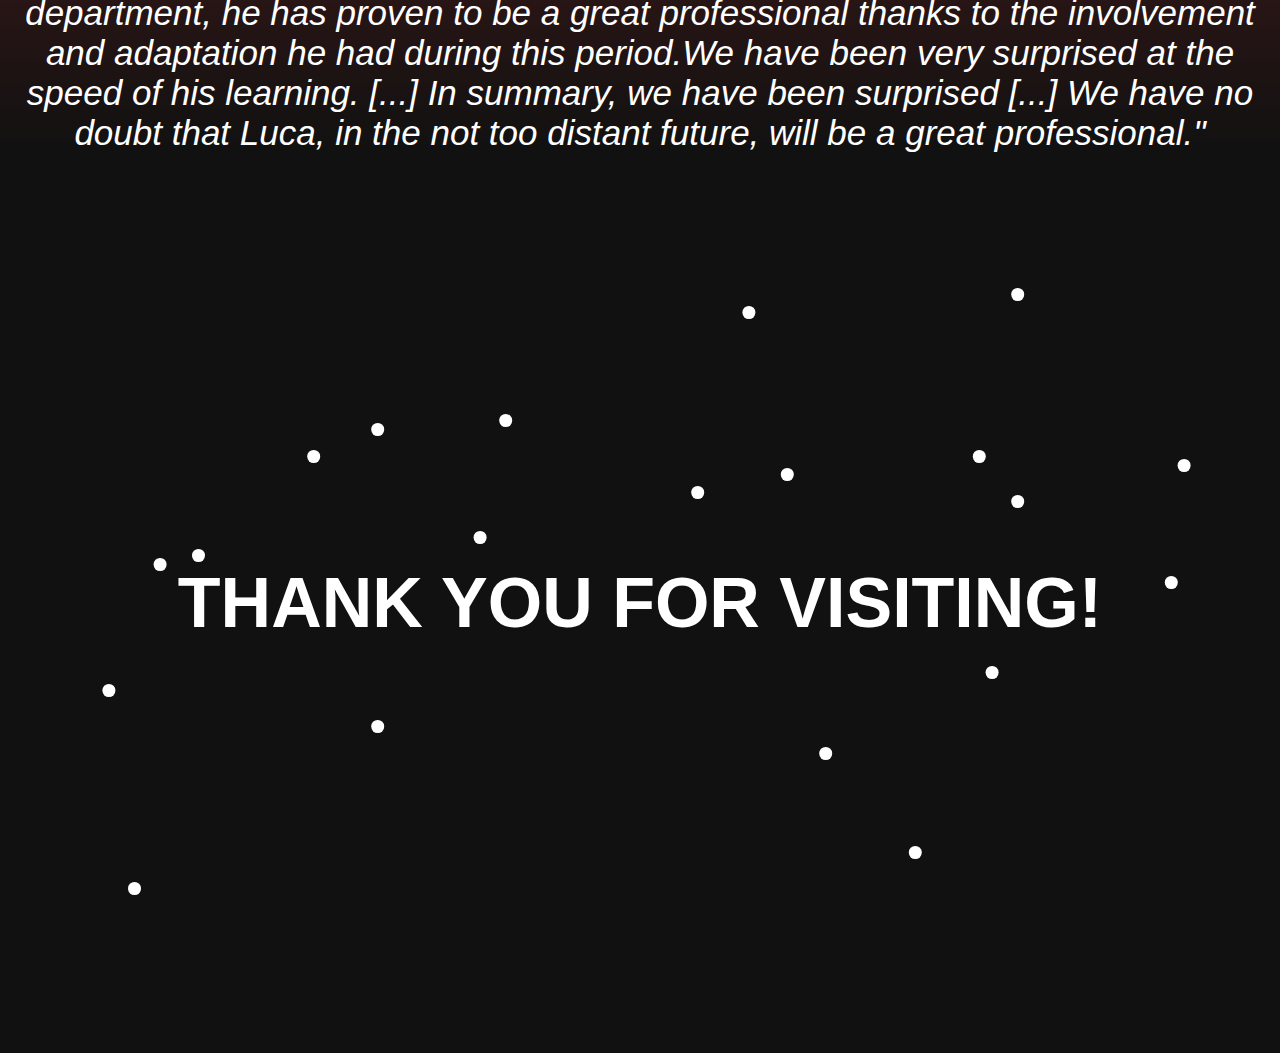
==== commit 972b06be: "add the item shop to portfolio. remove wallpaper search website" ====
--- a/index.html
+++ b/index.html
@@ -125,8 +125,10 @@
       <div>
         <h2>CLOTHING SHOP WITH INTEGRATED PAYMENT</h2>
         <div>
-          <img src='media/clothingshop1.png'>
-          <img src='media/slidedown.png'>
+          <iframe src="https://www.youtube.com/embed/y4IAJ6eXX3E?si=Z8bPVOh_mfjK36zL" title="YouTube video player" frameborder="0" allow="accelerometer; autoplay; clipboard-write; encrypted-media; gyroscope; picture-in-picture; web-share" referrerpolicy="strict-origin-when-cross-origin" allowfullscreen></iframe>
+
+          <img src='media/website homepage.PNG'>
+          <img src='media/Item page.PNG'>
         </div>
       </div>
 
@@ -180,23 +182,6 @@
           <img src='media/python.png'>
           <img src='media/spain.png'>
         </div>
-      </div>
-
-      <div>
-        <h2>
-          WALLPAPER CATHALOG WEBSITE
-        </h2>
-        <div>
-          <img src='media/recommendedwallpaper.png'>
-          <img src='media/downloadwallpaper.png'>
-          <img src='media/searchwallpaper.png'>
-        </div>
-        <h3>
-          <div>
-            <img src="media/testwhite.png">
-            <a href='/portfolio/wallpaperbuddy/index.html'>TRY IT YOURSELF</a>
-          </div>
-        </h3>
       </div>
 
 
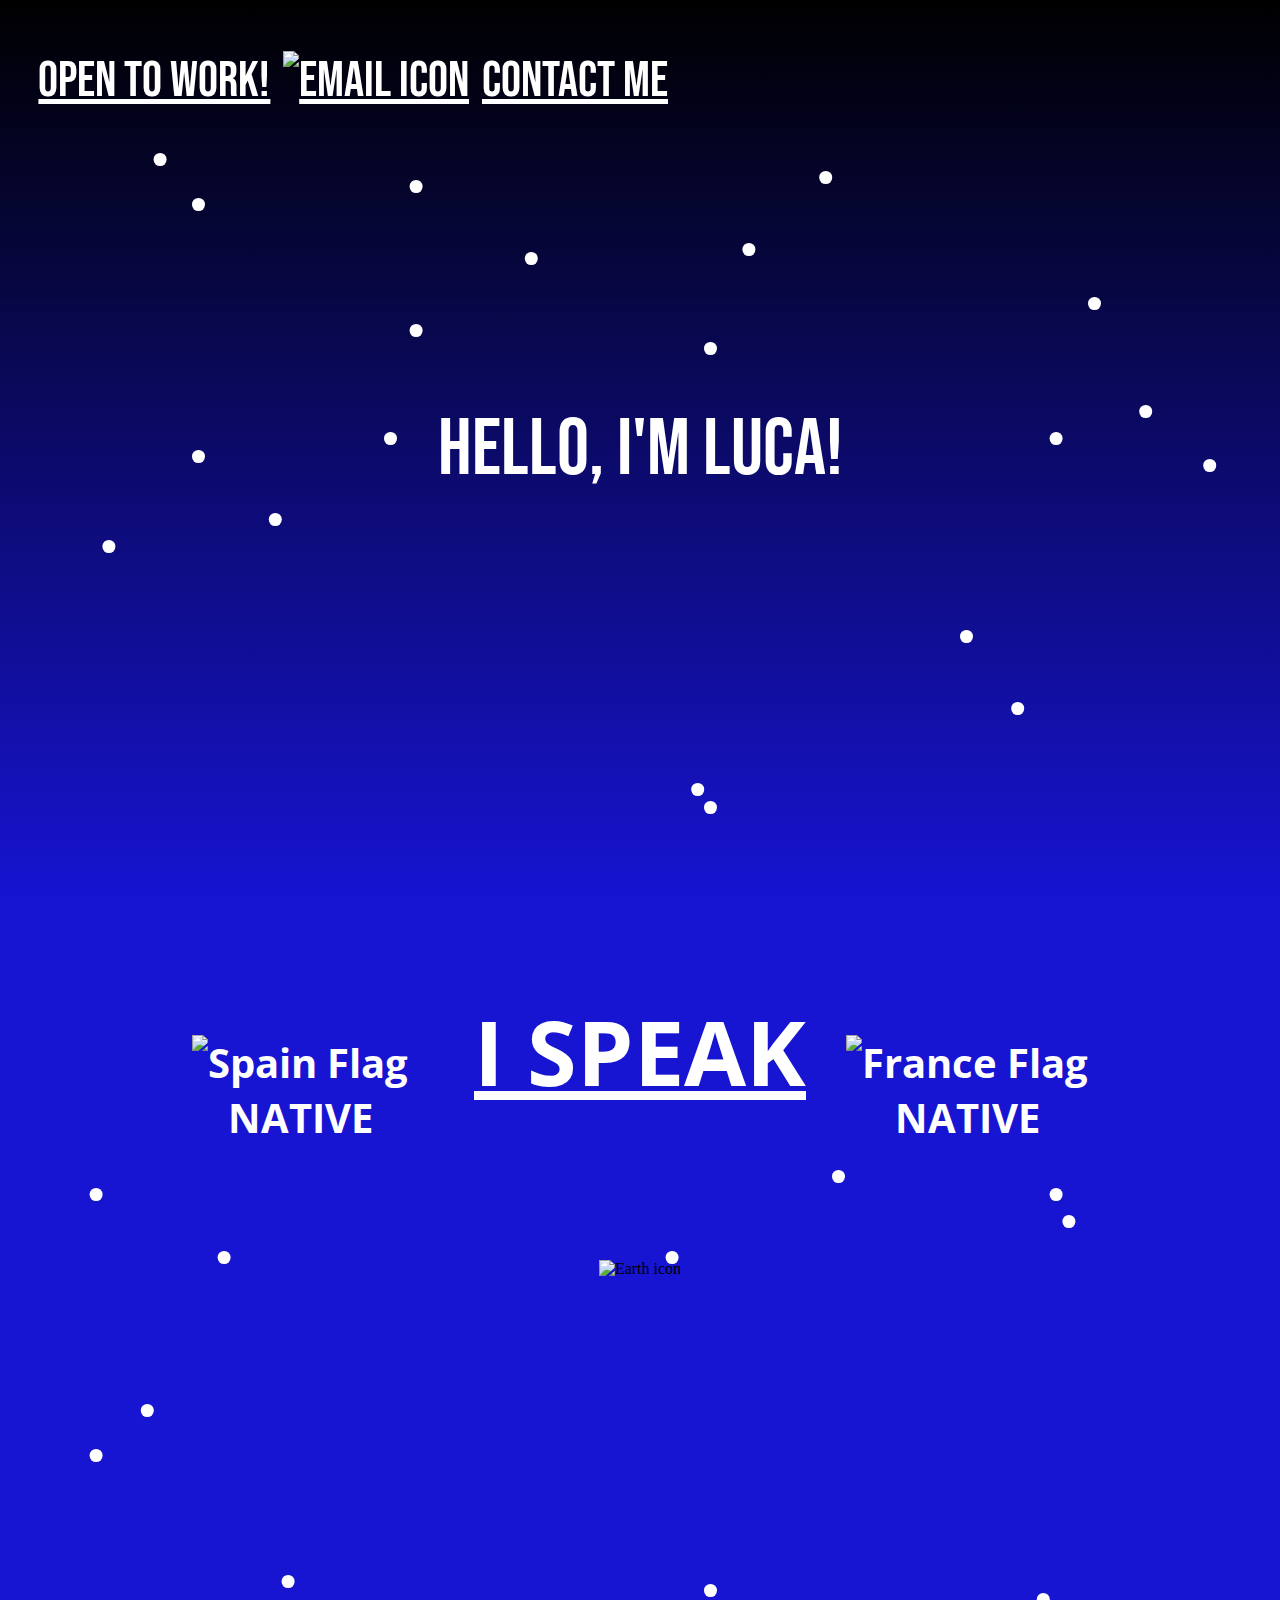
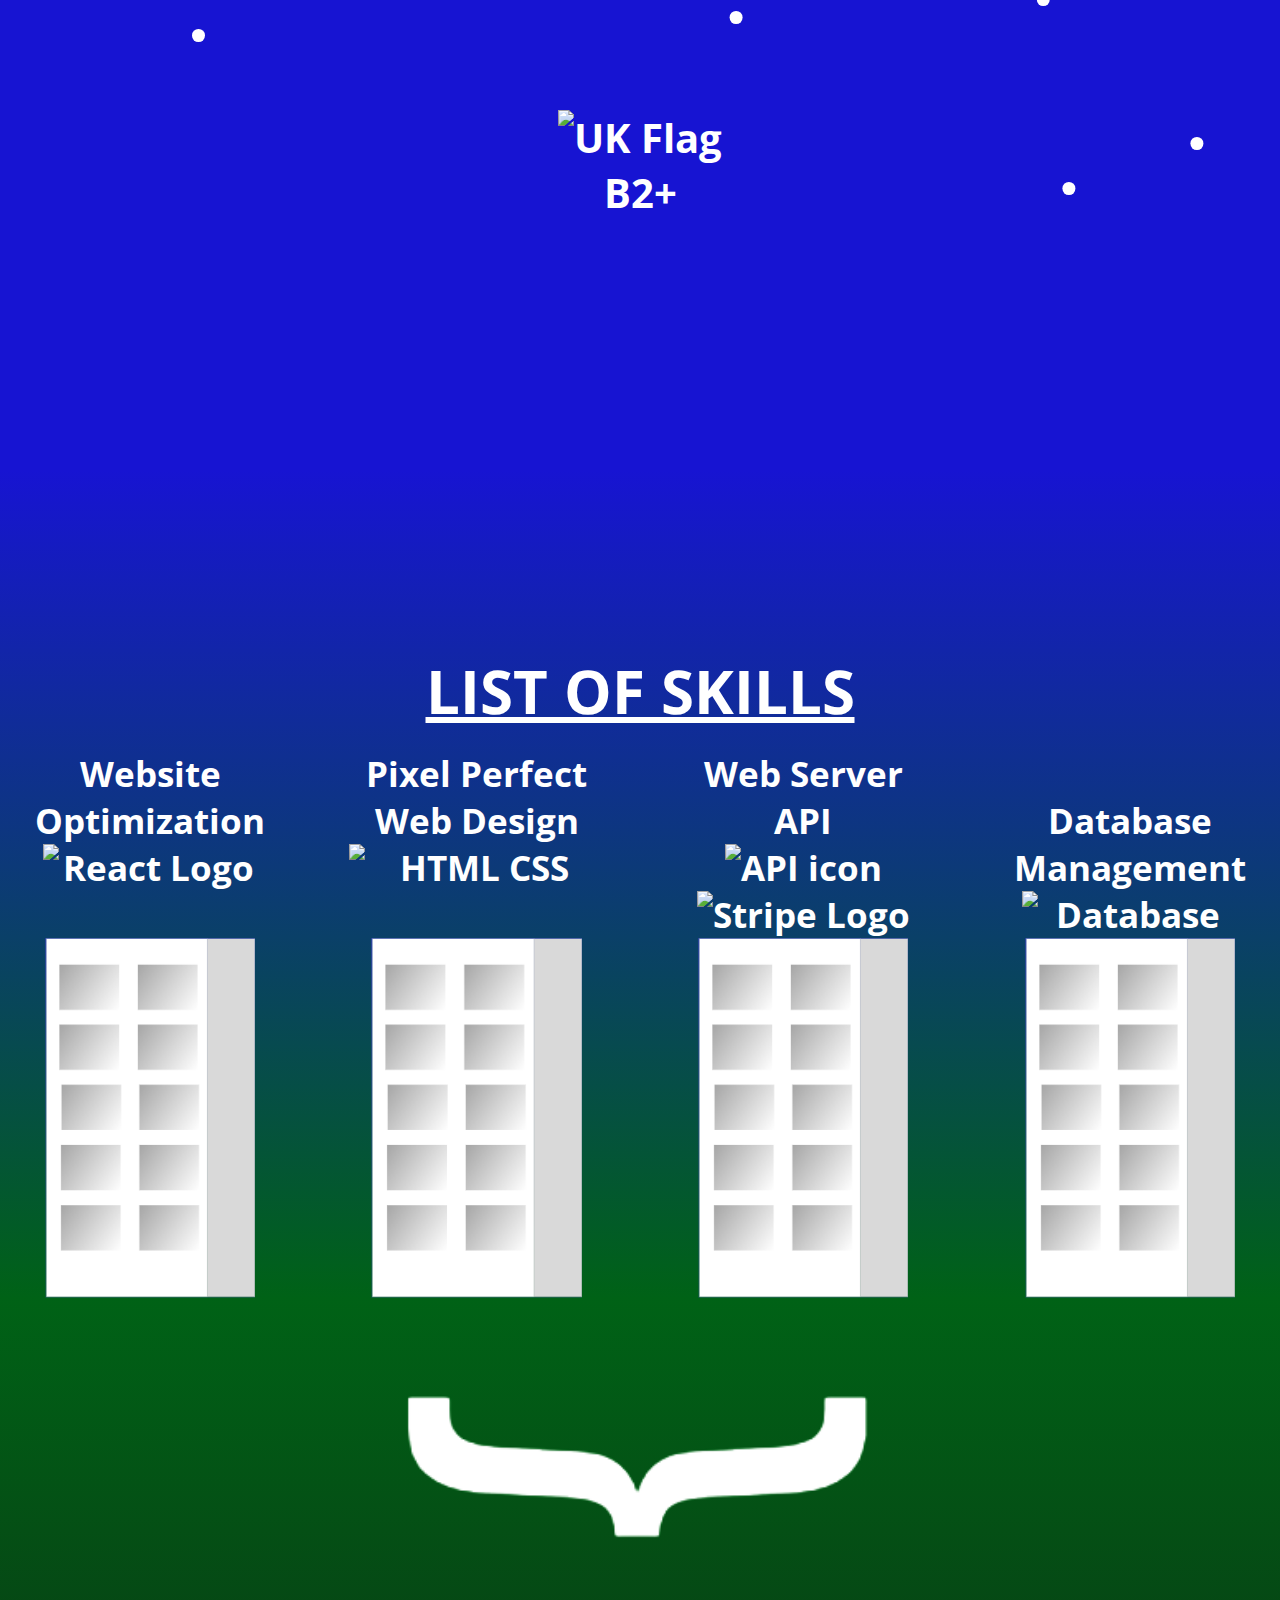
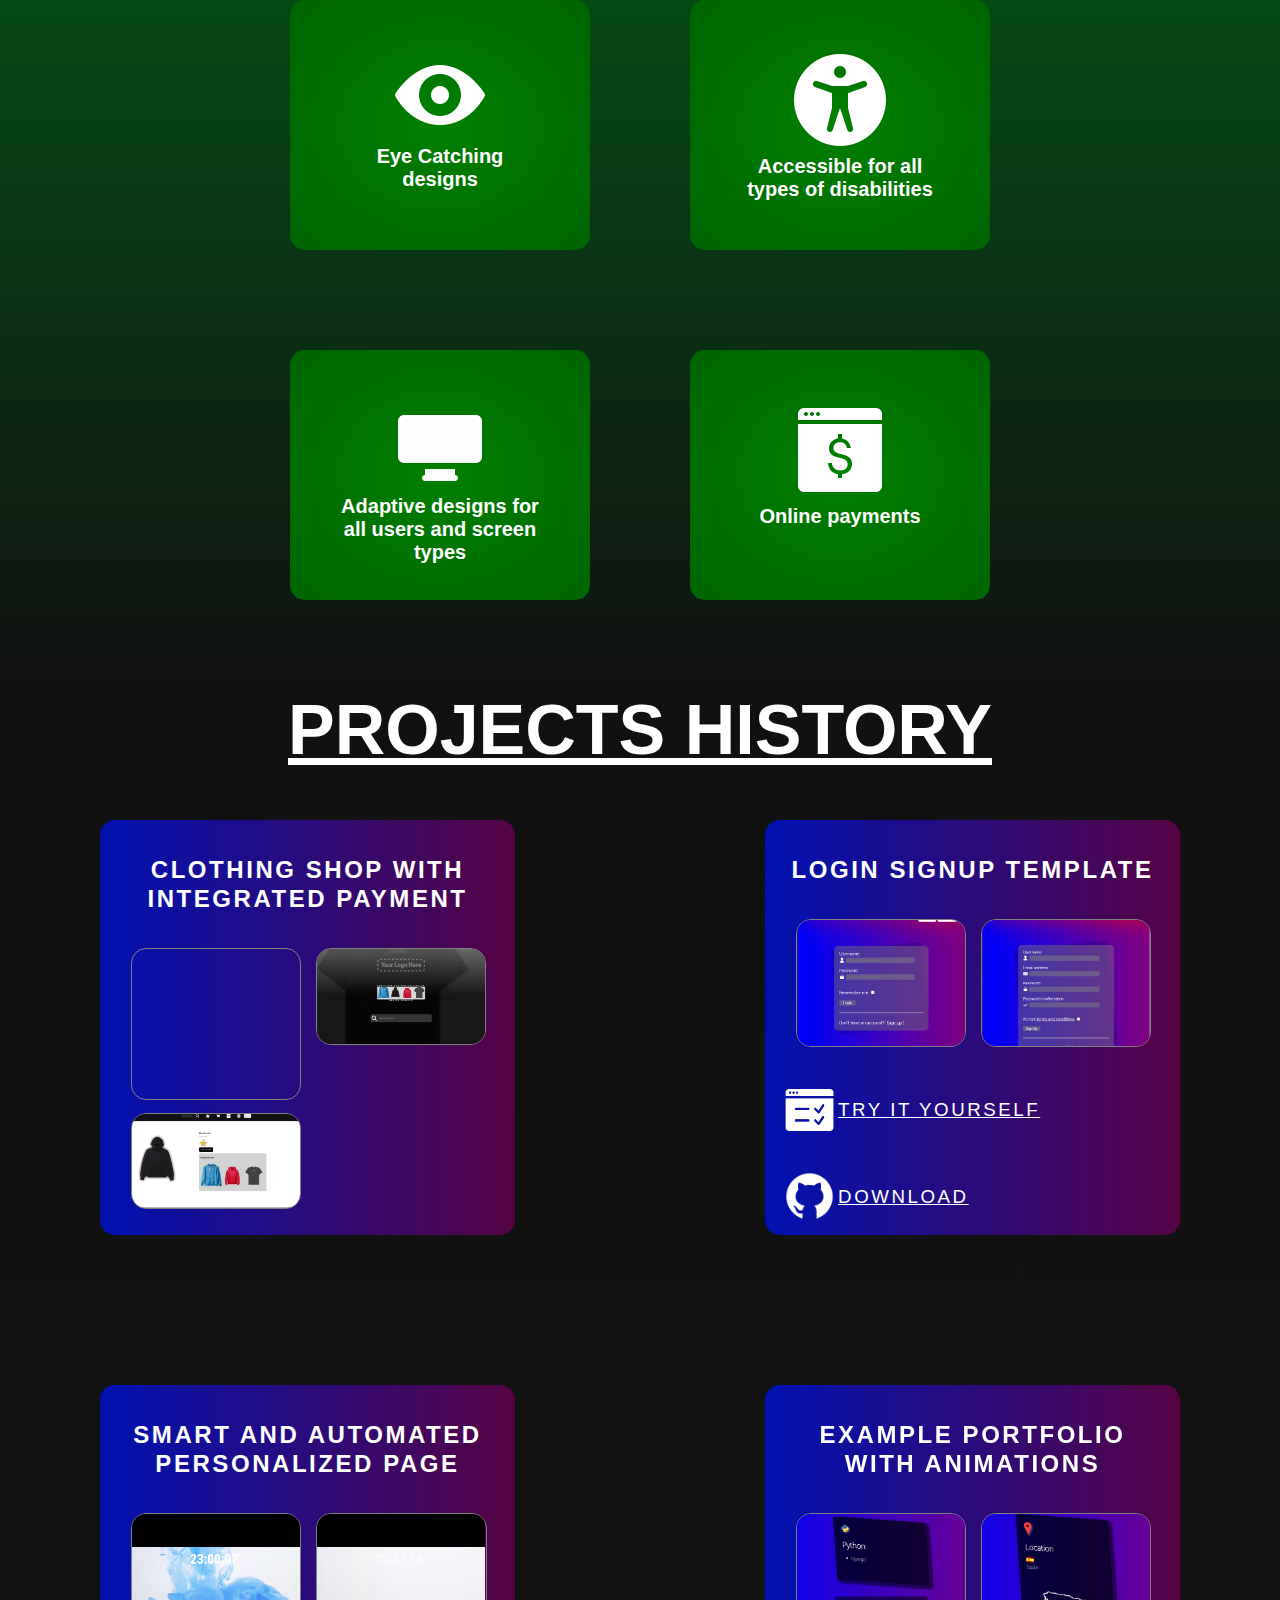
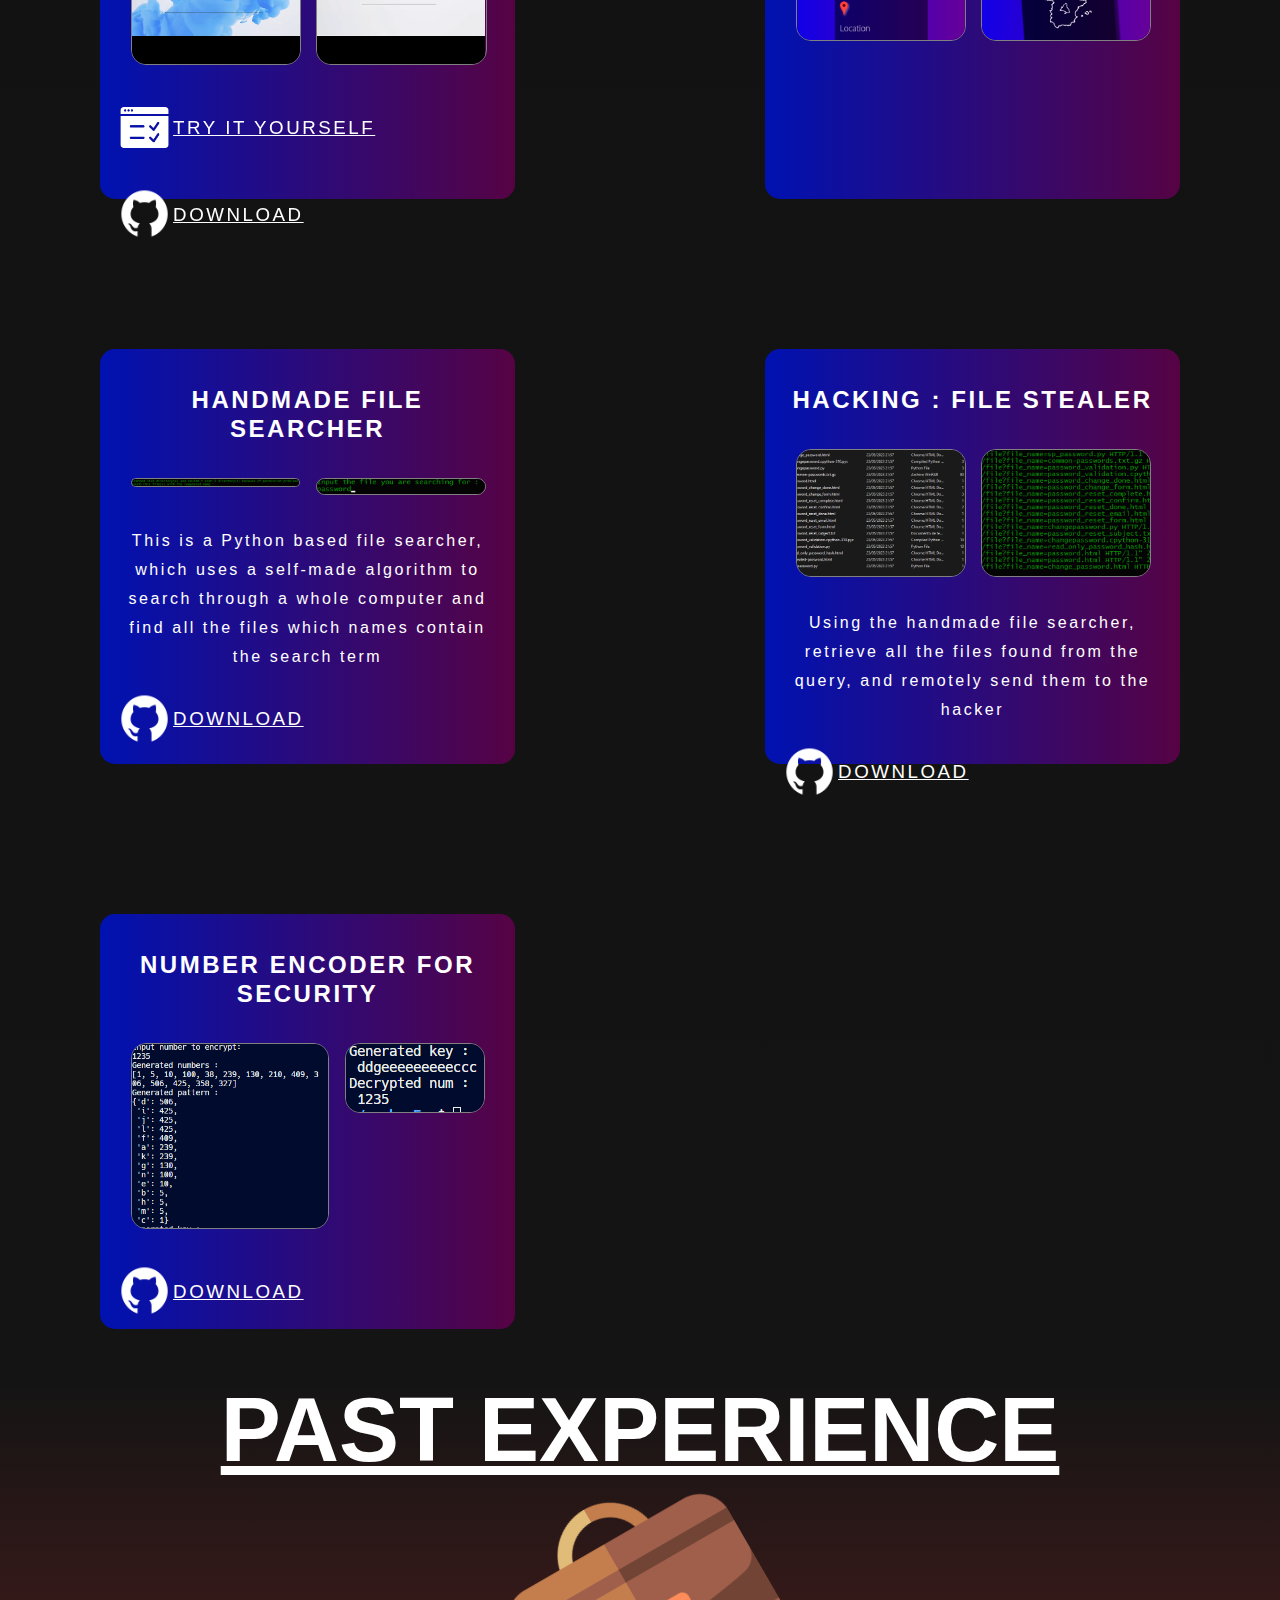
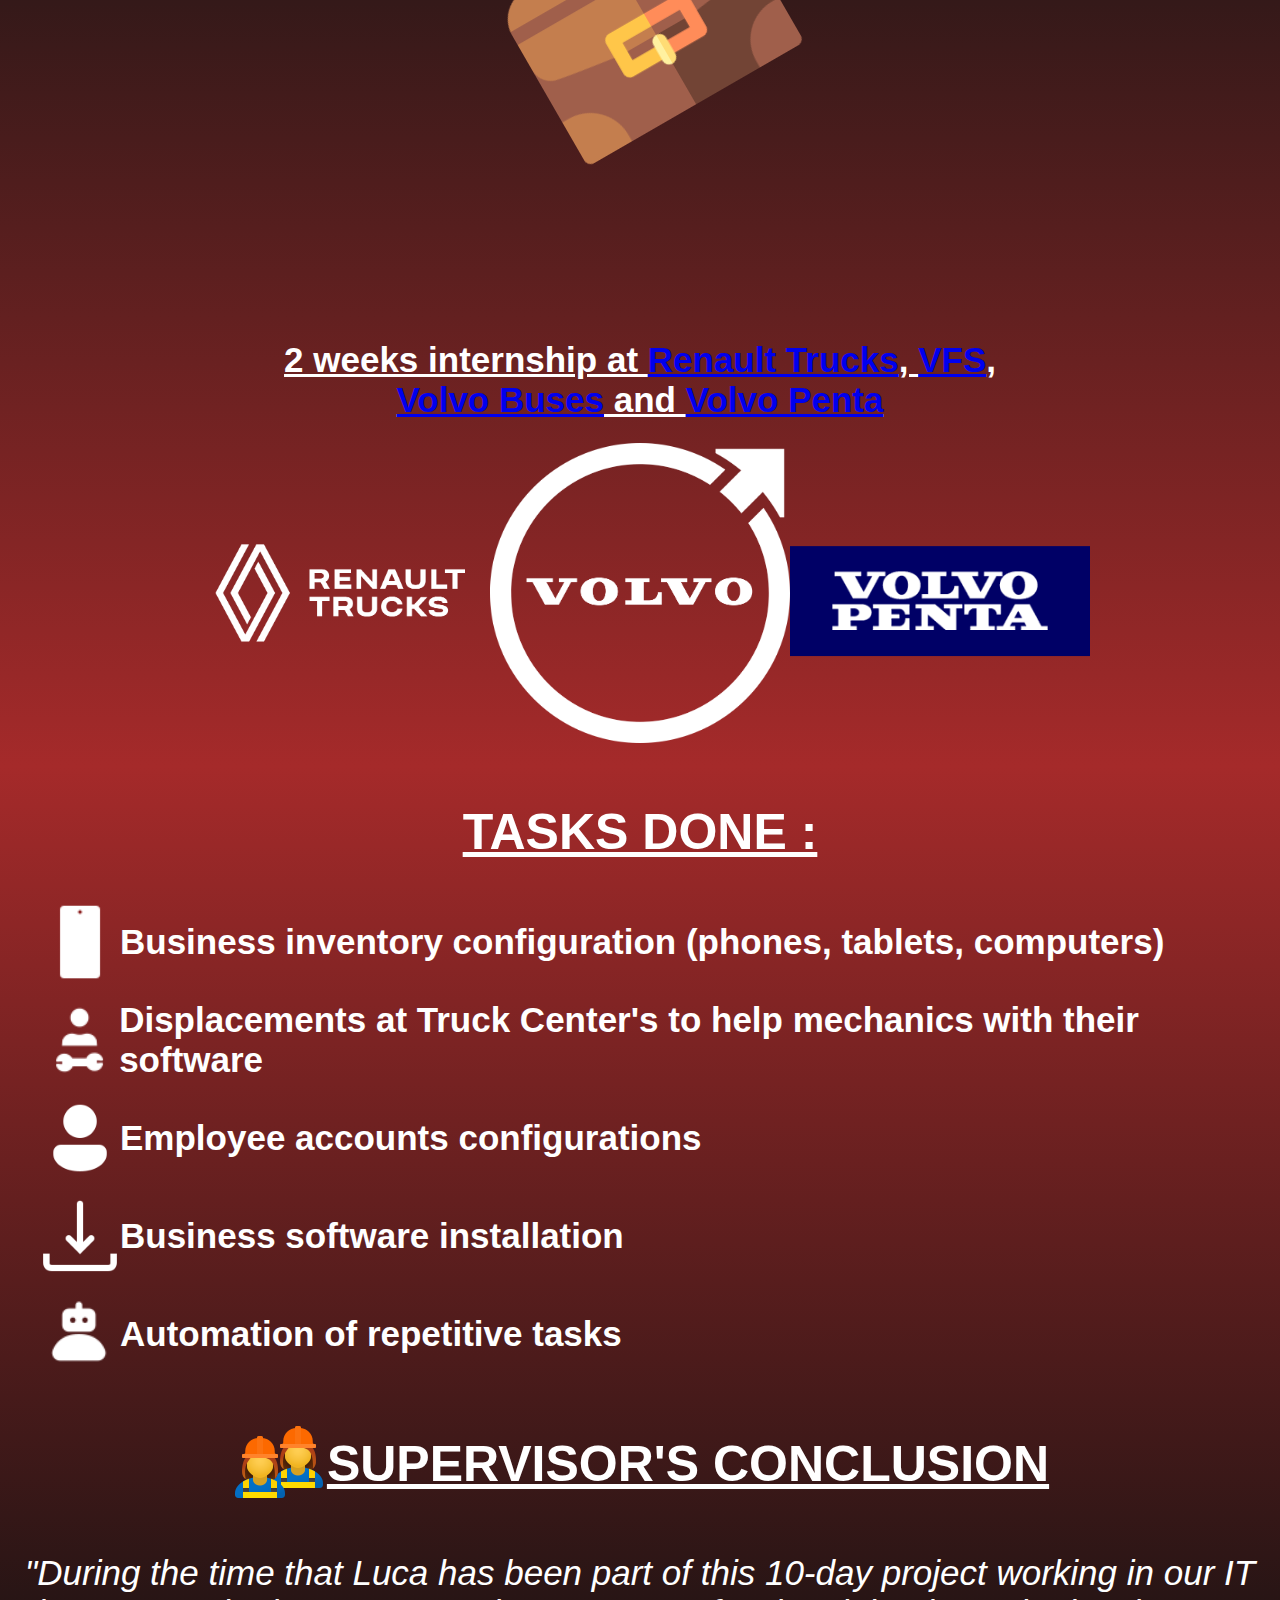
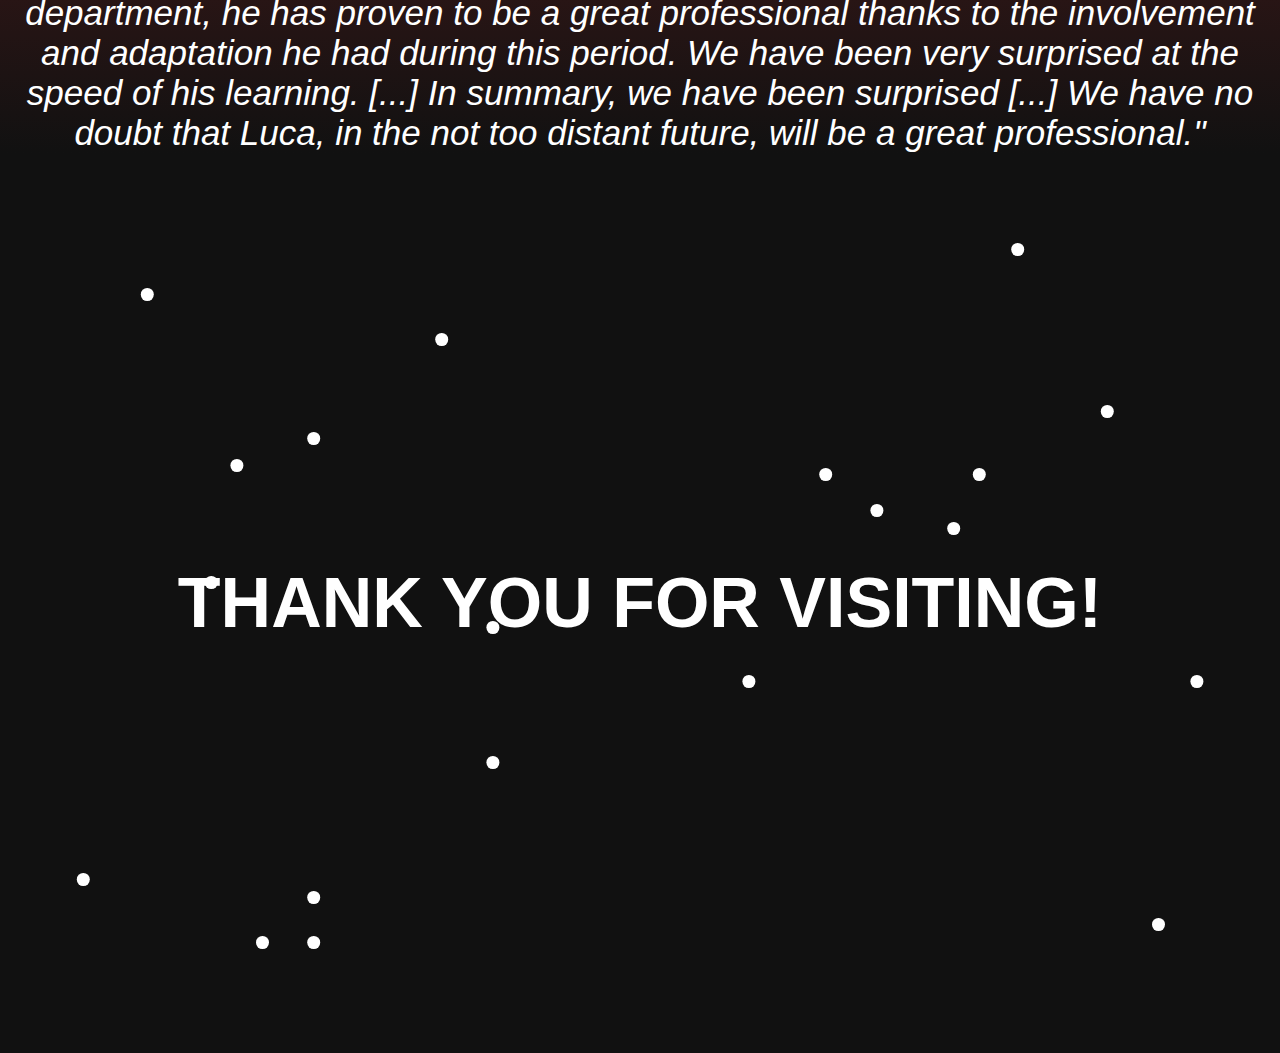
==== commit 66ddd9d5: "improved SEO; Added a way of contacting me" ====
--- a/index.html
+++ b/index.html
@@ -4,17 +4,26 @@
 <head>
   <meta charset="utf-8">
   <meta name="viewport" content="width=device-width, initial-scale=1, maximum-scale=1, user-scalable=no">
-
-  <title>Luca's Portofolio</title>
+  <title>Luca's Portfolio | Fullstack Web Developer</title>
+  <meta name="description" content="Luca is a fullstack web developer specializing in creating responsive, high-performance websites. With expertise in HTML, CSS, JavaScript, React, and backend technologies, I deliver tailored solutions for businesses seeking robust online presence.">
+  <meta name="keywords" content="Luca, web developer, fullstack developer, web development services, responsive websites, performance optimization, HTML, CSS, JavaScript, React, backend development">
+  <meta name="author" content="Luca">
+  <meta name="robots" content="index, follow">
   <link defer href="style.css" rel="stylesheet" type="text/css" />
   <script defer src="script.js"></script>
 </head>
 
+
 <body>
   <div id='top'>
   </div>
-
+  
   <div id='page1'>
+    <a id='page1-contact-me' href="mailto:webiwebdevs@gmail.com?subject=Looking to hire your services">
+      OPEN TO WORK! 
+      <img style='margin:1vw;' src="https://img.icons8.com/ios-filled/50/FFFFFF/new-post.png" alt="Email icon">
+      Contact me
+    </a>
     HELLO, I'M LUCA!
     <div class='star-container' id='star-container-page1'>
 
@@ -24,23 +33,22 @@
   <div id='page2'>
     <div id='page2-title'>I SPEAK</div>
     <div style='height:5vh'></div>
-    <img id='earth' src='https://cdn3d.iconscout.com/3d/premium/thumb/earth-4463440-3718748.png'>
+    <img id='earth' src='https://cdn3d.iconscout.com/3d/premium/thumb/earth-4463440-3718748.png' alt="Earth icon">
 
     <div class='star-container' id='star-container-page2'></div>
 
     <div class='language' id='english'>
-      <img src='https://upload.wikimedia.org/wikipedia/commons/2/2c/Flag_of_the_United_Kingdom_%282-3%29.svg'>
+      <img src='https://upload.wikimedia.org/wikipedia/commons/2/2c/Flag_of_the_United_Kingdom_%282-3%29.svg' alt="UK Flag">
       <br>
       B2+
     </div>
     <div class='language' id='spanish'>
-      <img src='https://cdn.britannica.com/36/4336-004-6BD81071/Flag-Spain.jpg'>
+      <img src='https://cdn.britannica.com/36/4336-004-6BD81071/Flag-Spain.jpg' alt="Spain Flag">
       <br>
       NATIVE
     </div>
     <div class='language' id='french'>
-      <img
-        src='https://upload.wikimedia.org/wikipedia/commons/thumb/b/b5/Flag_of_France_%282020%E2%80%93present%29.svg/250px-Flag_of_France_%282020%E2%80%93present%29.svg.png'>
+      <img src='https://upload.wikimedia.org/wikipedia/commons/thumb/b/b5/Flag_of_France_%282020%E2%80%93present%29.svg/250px-Flag_of_France_%282020%E2%80%93present%29.svg.png' alt="France Flag">
       <br>
       NATIVE
     </div>
@@ -53,63 +61,59 @@
     <h1 id='page3-title'>LIST OF SKILLS</h1>
     <br>
 
-    <div id='skills-container'>
+    <main id='skills-container'>
       <div id='website-optimization'>
         Website <br> Optimization
-        <img src='https://upload.wikimedia.org/wikipedia/commons/thumb/a/a7/React-icon.svg/2300px-React-icon.svg.png'
-          id='react'>
-        <br>
-        <img class='building-img' src='media/building.png'>
+        <img src='https://upload.wikimedia.org/wikipedia/commons/thumb/a/a7/React-icon.svg/2300px-React-icon.svg.png' id='react' alt="React Logo">
+        <br>
+        <img class='building-img' alt='Building icon' src='media/building.png'>
       </div>
       <div id='web-design'>
         Pixel Perfect <br> Web Design
-        <img id='html-css' src='https://cloud2data.com/wp-content/uploads/2023/01/HTML-CSS-Review.png'>
-        <br>
-        <img class='building-img' src='media/building.png'>
+        <img id='html-css' src='https://cloud2data.com/wp-content/uploads/2023/01/HTML-CSS-Review.png' alt="HTML CSS">
+        <br>
+        <img class='building-img' alt='Building icon' src='media/building.png'>
       </div>
       <div id='web-server'>
         Web Server <br> API
         <div>
-          <img src='https://cdn.hashnode.com/res/hashnode/image/upload/v1636780048014/niLN2J80j.png'>
+          <img src='https://cdn.hashnode.com/res/hashnode/image/upload/v1636780048014/niLN2J80j.png' alt="API icon">
           <br>
-          <img
-            src='https://upload.wikimedia.org/wikipedia/commons/thumb/b/ba/Stripe_Logo%2C_revised_2016.svg/1280px-Stripe_Logo%2C_revised_2016.svg.png'>
-        </div>
-        <img class='building-img' src='media/building.png'>
+          <img src='https://upload.wikimedia.org/wikipedia/commons/thumb/b/ba/Stripe_Logo%2C_revised_2016.svg/1280px-Stripe_Logo%2C_revised_2016.svg.png' alt="Stripe Logo">
+        </div>
+        <img class='building-img' alt='Building icon' src='media/building.png'>
       </div>
       <div id='database-management'>
         Database <br> Management
-        <img
-          src='https://www.ovhcloud.com/sites/default/files/styles/text_media_horizontal/public/2022-02/database_hero-1.webp'
-          id='database'>
-        <img class='building-img' src='media/building.png'>
-      </div>
-    </div>
+        <img src='https://www.ovhcloud.com/sites/default/files/styles/text_media_horizontal/public/2022-02/database_hero-1.webp' id='database' alt="Database">
+        <img class='building-img' alt='Building icon' src='media/building.png'>
+      </div>
+    </main>
   </div>
   <div id='page4'>
     <div style='height:10vh'></div>
     <div style='display:flex;justify-content: center; align-items: center;'>
-      <img src='media/bracket.png' id='bracket'>
+      <img src='media/bracket.png' alt='Bracket icon' id='bracket'>
     </div>
     <div style='height:5vh'></div>
     <div id='page4-grid'>
       <div>
-        <img src='media/eye.png'>
+        <img src='media/eye.png' alt='Eye icon'>
         <br>
         Eye Catching designs
       </div>
       <div>
-        <img src='media/accesibility.png'>
-        <br>
-        Accesive for all types of disabilities
-      </div>
-      <div>
-        <img src='media/screen.png'>
+        <img src='media/accesibility.png' alt='Accessibility icon'>
+        <br>
+        Accessible for all types of disabilities
+      </div>
+      <div>
+        <img src='media/screen.png' alt='Screen icon'>
         <br>
         Adaptive designs for all users and screen types
       </div>
       <div>
-        <img src='media/payment.png'>
+        <img src='media/payment.png' alt='Payment icon'>
         <br>
         Online payments
       </div>
@@ -127,8 +131,8 @@
         <div>
           <iframe src="https://www.youtube.com/embed/y4IAJ6eXX3E?si=Z8bPVOh_mfjK36zL" title="YouTube video player" frameborder="0" allow="accelerometer; autoplay; clipboard-write; encrypted-media; gyroscope; picture-in-picture; web-share" referrerpolicy="strict-origin-when-cross-origin" allowfullscreen></iframe>
 
-          <img src='media/website homepage.PNG'>
-          <img src='media/Item page.PNG'>
+          <img src='media/website homepage.PNG' alt='Clothing shop homepage'>
+          <img src='media/Item page.PNG' alt='Clothing shop item page'>
         </div>
       </div>
 
@@ -137,17 +141,17 @@
           LOGIN SIGNUP TEMPLATE
         </h2>
         <div>
-          <img src='media/login.png'>
-          <img src='media/signup.png'>
+          <img src='media/login.png' alt='Login form'>
+          <img src='media/signup.png' alt='Signup form'>
         </div>
         <h3>
           <div>
-            <img src="media/testwhite.png">
+            <img src="media/testwhite.png" alt='Test icon'>
             <a href='/portfolio/loginsignup/login.html'>TRY IT YOURSELF</a>
           </div>
           <br>
           <div>
-            <img src="media/icons8-github-64.png">
+            <img src="media/icons8-github-64.png" alt='GitHub icon'>
             <a href='https://github.com/L1Lbg/login_signup_form_template'>DOWNLOAD</a>
           </div>
         </h3>
@@ -155,7 +159,7 @@
 
       <div>
         <h2>
-          SMART AND AUTOMATED PERSONALISED PAGE
+          SMART AND AUTOMATED PERSONALIZED PAGE
         </h2>
         <div>
           <iframe allowfullscreen
@@ -165,12 +169,12 @@
         </div>
         <h3>
           <div>
-            <img src="media/testwhite.png">
+            <img src="media/testwhite.png" alt='Test icon'>
             <a href='/portfolio/smartsearchpage/index.html'>TRY IT YOURSELF</a>
           </div>
           <br>
           <div>
-            <img src="media/icons8-github-64.png">
+            <img src="media/icons8-github-64.png" alt='GitHub icon'>
             <a href='https://github.com/L1Lbg/smartsearchpage'>DOWNLOAD</a>
           </div>
         </h3>
@@ -179,8 +183,8 @@
       <div>
         <h2>EXAMPLE PORTFOLIO WITH ANIMATIONS</h2>
         <div>
-          <img src='media/python.png'>
-          <img src='media/spain.png'>
+          <img src='media/python.png' alt='Python icon'>
+          <img src='media/spain.png' alt='Spain flag'>
         </div>
       </div>
 
@@ -188,8 +192,8 @@
       <div>
         <h2>HANDMADE FILE SEARCHER</h2>
         <div>
-          <img src='media/foundfiles.png'>
-          <img src='media/searchingfor.png'>
+          <img src='media/foundfiles.png' alt='Found files'>
+          <img src='media/searchingfor.png' alt='Searching for files'>
         </div>
         <p>
           This is a Python based file searcher, which uses a self-made algorithm to search through 
@@ -197,7 +201,7 @@
         </p>
         <h3>
           <div>
-            <img src="media/icons8-github-64.png">
+            <img src="media/icons8-github-64.png" alt='GitHub icon'>
             <a href='https://github.com/l1lbg/file_searcher'>DOWNLOAD</a>
           </div>
         </h3>
@@ -205,93 +209,93 @@
 
       <div>
         <h2>HACKING : FILE STEALER</h2>
-        <div>
-          <img src='media/filesstealed.png'>
-          <img src='media/filestealed2.png'>
-        </div>
-        <p>
-          Using the handmade file searcher, retrieve all the files found from the query, and remotely
-          send them to the hacker
-        </p>
-        <h3>
-          <div>
-            <img src="media/icons8-github-64.png">
-            <a href='https://github.com/l1lbg/file_stealer'>DOWNLOAD</a>
-          </div>
-        </h3>
-      </div>
-
-      <div>
-        <h2>NUMBER ENCODER FOR SECURITY</h2>
-        <div>
-          <img src='media/Capture.png'>
-          <img src='media/2.png'>
-        </div>
-
-        <h3>
-          <div>
-            <img src="media/icons8-github-64.png">
-            <a href='https://github.com/l1lbg/numberEncoder'>DOWNLOAD</a>
-          </div>
-        </h3>
-      </div>
-
-    </div>
-
-  </div>
-
-  <div id='page6'>
-    <div id='page6-title'>
-      PAST EXPERIENCE
-    </div>
-
-    <img src='media/workcase.png'>
-    <div style='height:20vh'></div>
-    <div>
-      <h1><u>
-        2 weeks internship at 
-        <a href='https://www.renault-trucks.com'>Renault Trucks</a>, 
-        <a href='https://www.vfsco.com'>VFS</a>, 
-        <a href='https://www.volvobuses.com/'>Volvo Buses</a> and
-        <a href='https://www.volvopenta.com/'>Volvo Penta</a> 
-      </u></h1>
-      <div>
-        <img src='media/renault.png'><br>
-        <img src='media/vfs.png'><br>
-        <img src='media/penta.png'>
-      </div>
-      <br>
-      <h2>
-        <u>TASKS DONE :</u>
-      </h2>
-      <ul>
-        <li><img src='media/phone.png'>Business inventory configuration (phones, tablets, computers)</li>
-        <li><img src='media/mechanic.png'>Displacements at Truck Center's to help mechanics with their software</li>
-        <li><img src='media/user.png'>Employee accounts configurations</li>
-        <li><img src='media/installation.png'>Business software installation</li>
-        <li><img src='media/bot.png'>Automation of repetitive tasks</li>
-      </ul>
-
-      <h2><img src='media/supervisor.png'> <u>SUPERVISOR'S CONLUSION</u></h2>
-      <cite>
-        "During the time that Luca has been part of this
-        10-day project working in our IT department, he
-        has proven to be a great professional thanks to
-        the involvement and adaptation he had during this 
-        period.We have been very surprised at the speed 
-        of his learning. [...] In summary, we have been 
-        surprised [...] We have no 
-        doubt that Luca, in the not too distant future, 
-        will be a great professional."
-      </cite>
-    </div>
-  </div>
-
-
-  <div id='lastpage'>
-    <div class='star-container' id='star-container-lastpage'></div>
-    <div>THANK YOU FOR VISITING!</div>
-  </div>
-</body>
-
-</html>
+          <div>
+            <img src='media/filesstealed.png' alt='Files stolen'>
+            <img src='media/filestealed2.png' alt='Files stolen'>
+          </div>
+          <p>
+            Using the handmade file searcher, retrieve all the files found from the query, and remotely
+            send them to the hacker
+          </p>
+          <h3>
+            <div>
+              <img src="media/icons8-github-64.png" alt='GitHub icon'>
+              <a href='https://github.com/l1lbg/file_stealer'>DOWNLOAD</a>
+            </div>
+          </h3>
+        </div>
+  
+        <div>
+          <h2>NUMBER ENCODER FOR SECURITY</h2>
+          <div>
+            <img src='media/Capture.png' alt='Capture'>
+            <img src='media/2.png' alt='Number 2'>
+          </div>
+  
+          <h3>
+            <div>
+              <img src="media/icons8-github-64.png" alt='GitHub icon'>
+              <a href='https://github.com/l1lbg/numberEncoder'>DOWNLOAD</a>
+            </div>
+          </h3>
+        </div>
+  
+      </div>
+  
+    </div>
+  
+    <div id='page6'>
+      <div id='page6-title'>
+        PAST EXPERIENCE
+      </div>
+  
+      <img src='media/workcase.png' alt='Workcase'>
+      <div style='height:20vh'></div>
+      <div>
+        <h1><u>
+          2 weeks internship at 
+          <a href='https://www.renault-trucks.com'>Renault Trucks</a>, 
+          <a href='https://www.vfsco.com'>VFS</a>, 
+          <a href='https://www.volvobuses.com/'>Volvo Buses</a> and
+          <a href='https://www.volvopenta.com/'>Volvo Penta</a> 
+        </u></h1>
+        <div>
+          <img src='media/renault.png' alt='Renault Trucks logo'><br>
+          <img src='media/vfs.png' alt='VFS logo'><br>
+          <img src='media/penta.png' alt='Volvo Penta logo'>
+        </div>
+        <br>
+        <h2>
+          <u>TASKS DONE :</u>
+        </h2>
+        <ul>
+          <li><img src='media/phone.png' alt='Phone icon'>Business inventory configuration (phones, tablets, computers)</li>
+          <li><img src='media/mechanic.png' alt='Mechanic icon'>Displacements at Truck Center's to help mechanics with their software</li>
+          <li><img src='media/user.png' alt='User icon'>Employee accounts configurations</li>
+          <li><img src='media/installation.png' alt='Installation icon'>Business software installation</li>
+          <li><img src='media/bot.png' alt='Bot icon'>Automation of repetitive tasks</li>
+        </ul>
+  
+        <h2><img src='media/supervisor.png' alt='Supervisor icon'> <u>SUPERVISOR'S CONCLUSION</u></h2>
+        <cite>
+          "During the time that Luca has been part of this
+          10-day project working in our IT department, he
+          has proven to be a great professional thanks to
+          the involvement and adaptation he had during this 
+          period. We have been very surprised at the speed 
+          of his learning. [...] In summary, we have been 
+          surprised [...] We have no 
+          doubt that Luca, in the not too distant future, 
+          will be a great professional."
+        </cite>
+      </div>
+    </div>
+  
+  
+    <div id='lastpage'>
+      <div class='star-container' id='star-container-lastpage'></div>
+      <div>THANK YOU FOR VISITING!</div>
+    </div>
+  </body>
+  
+  </html>--- a/style.css
+++ b/style.css
@@ -63,7 +63,17 @@
   justify-content:center;
   align-items:center;
 }
-
+#page1-contact-me{
+  position: absolute;
+  font-size: 50px;
+  color:white;
+  left:0;
+  top:0;
+  margin: 3vw;
+  display: flex;
+  justify-content: center;
+  align-items: center;
+}
 
 
 
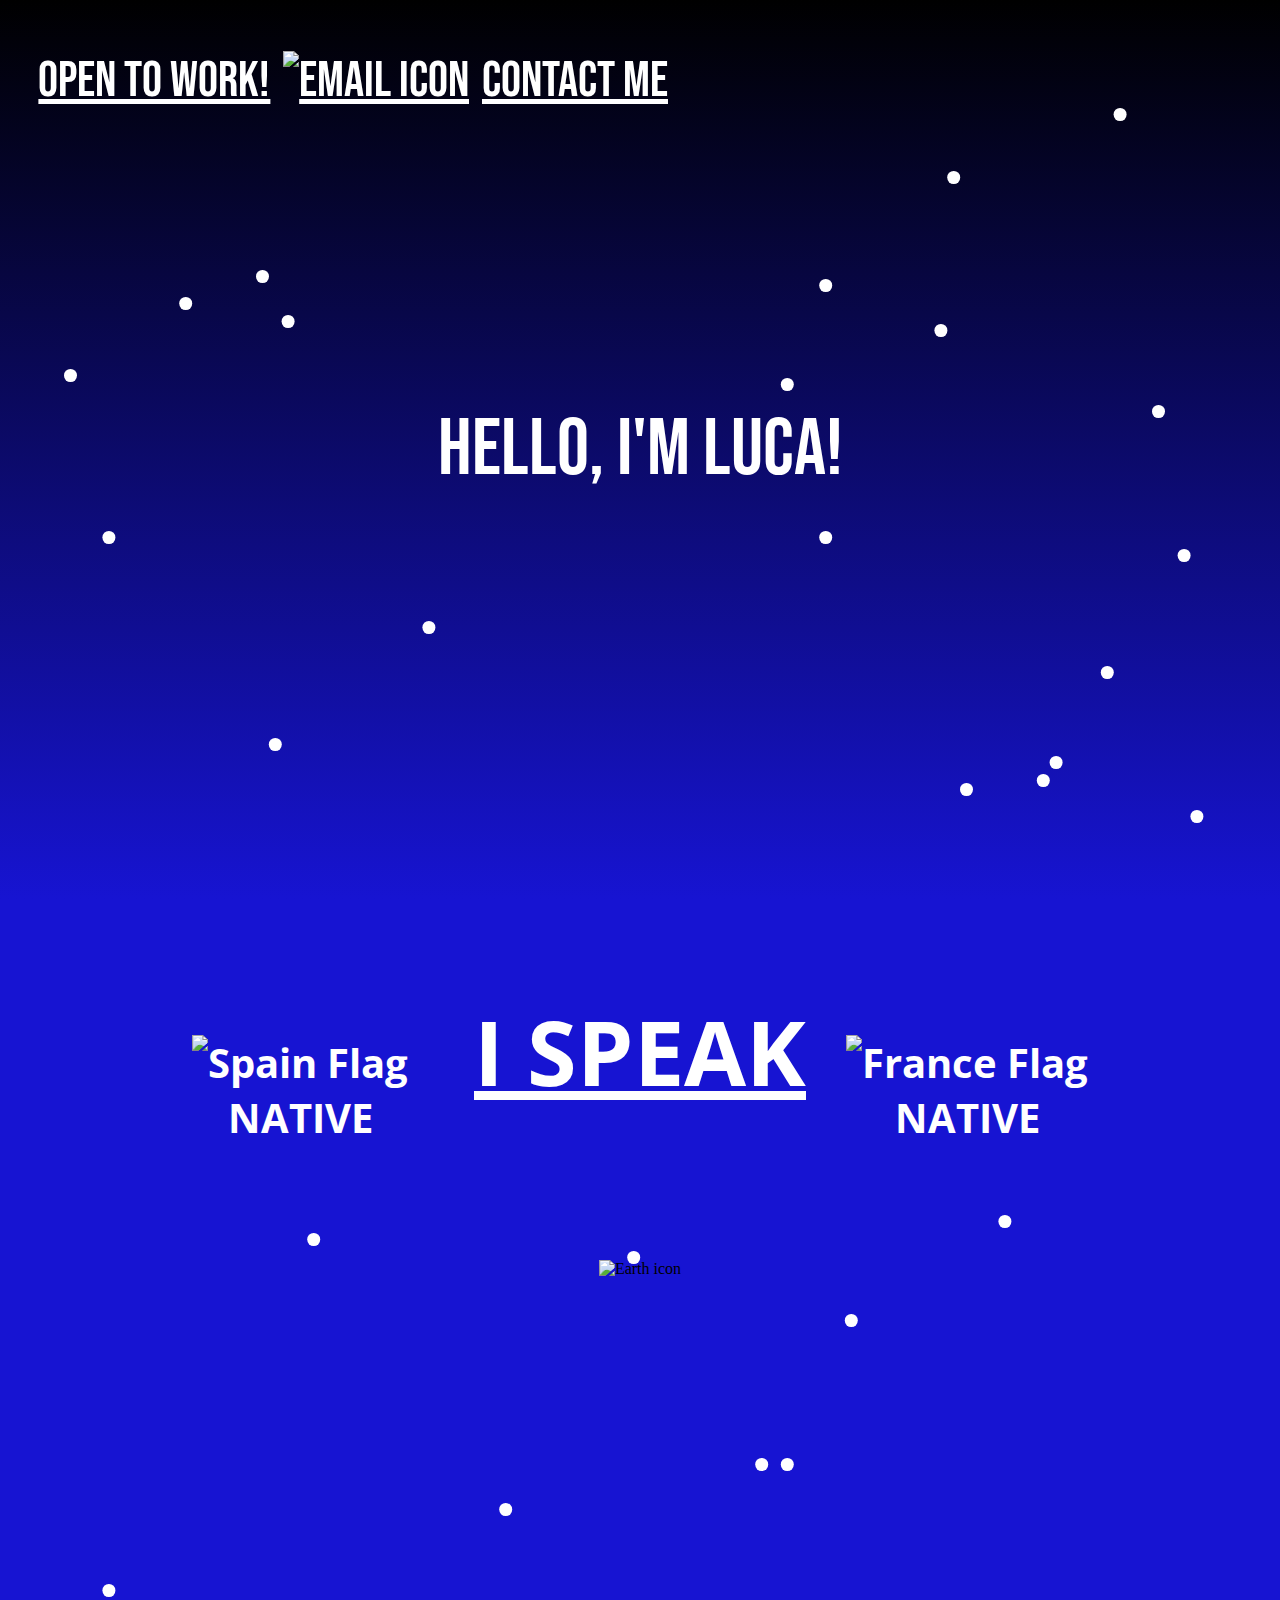
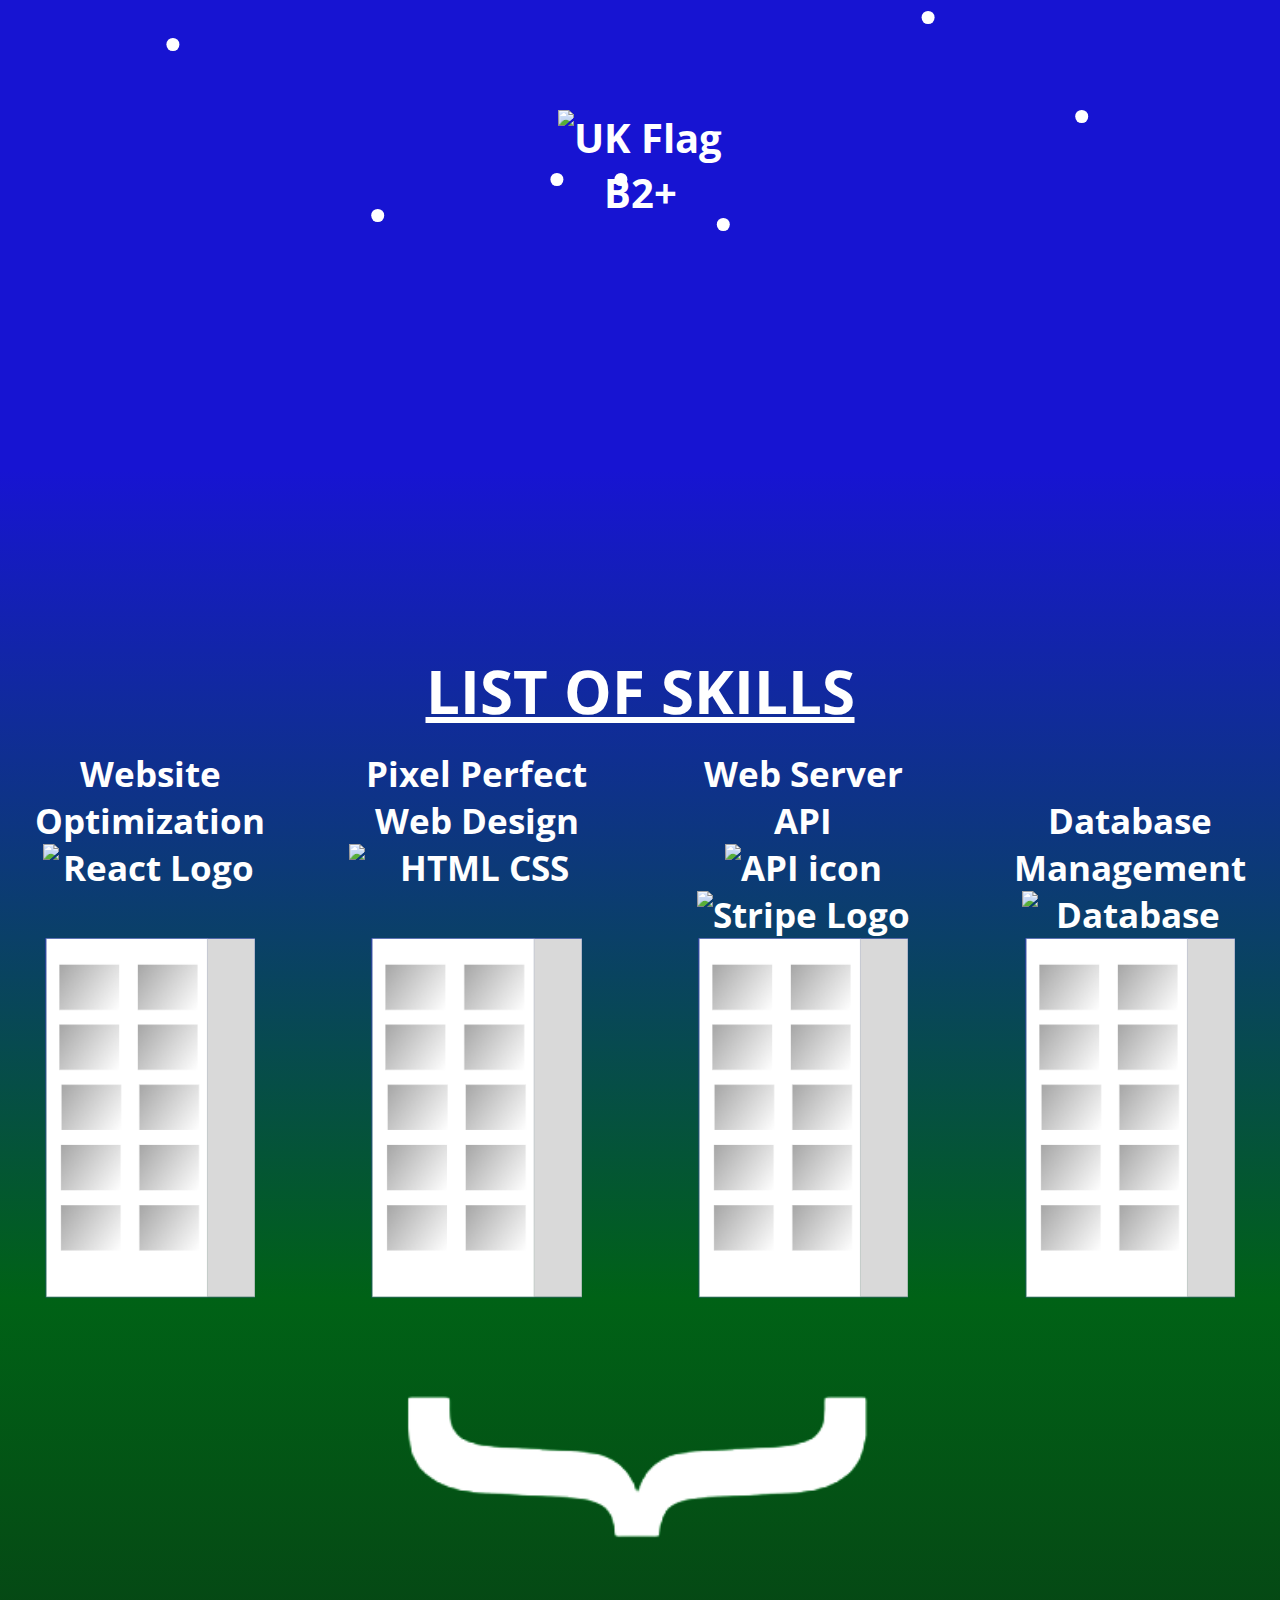
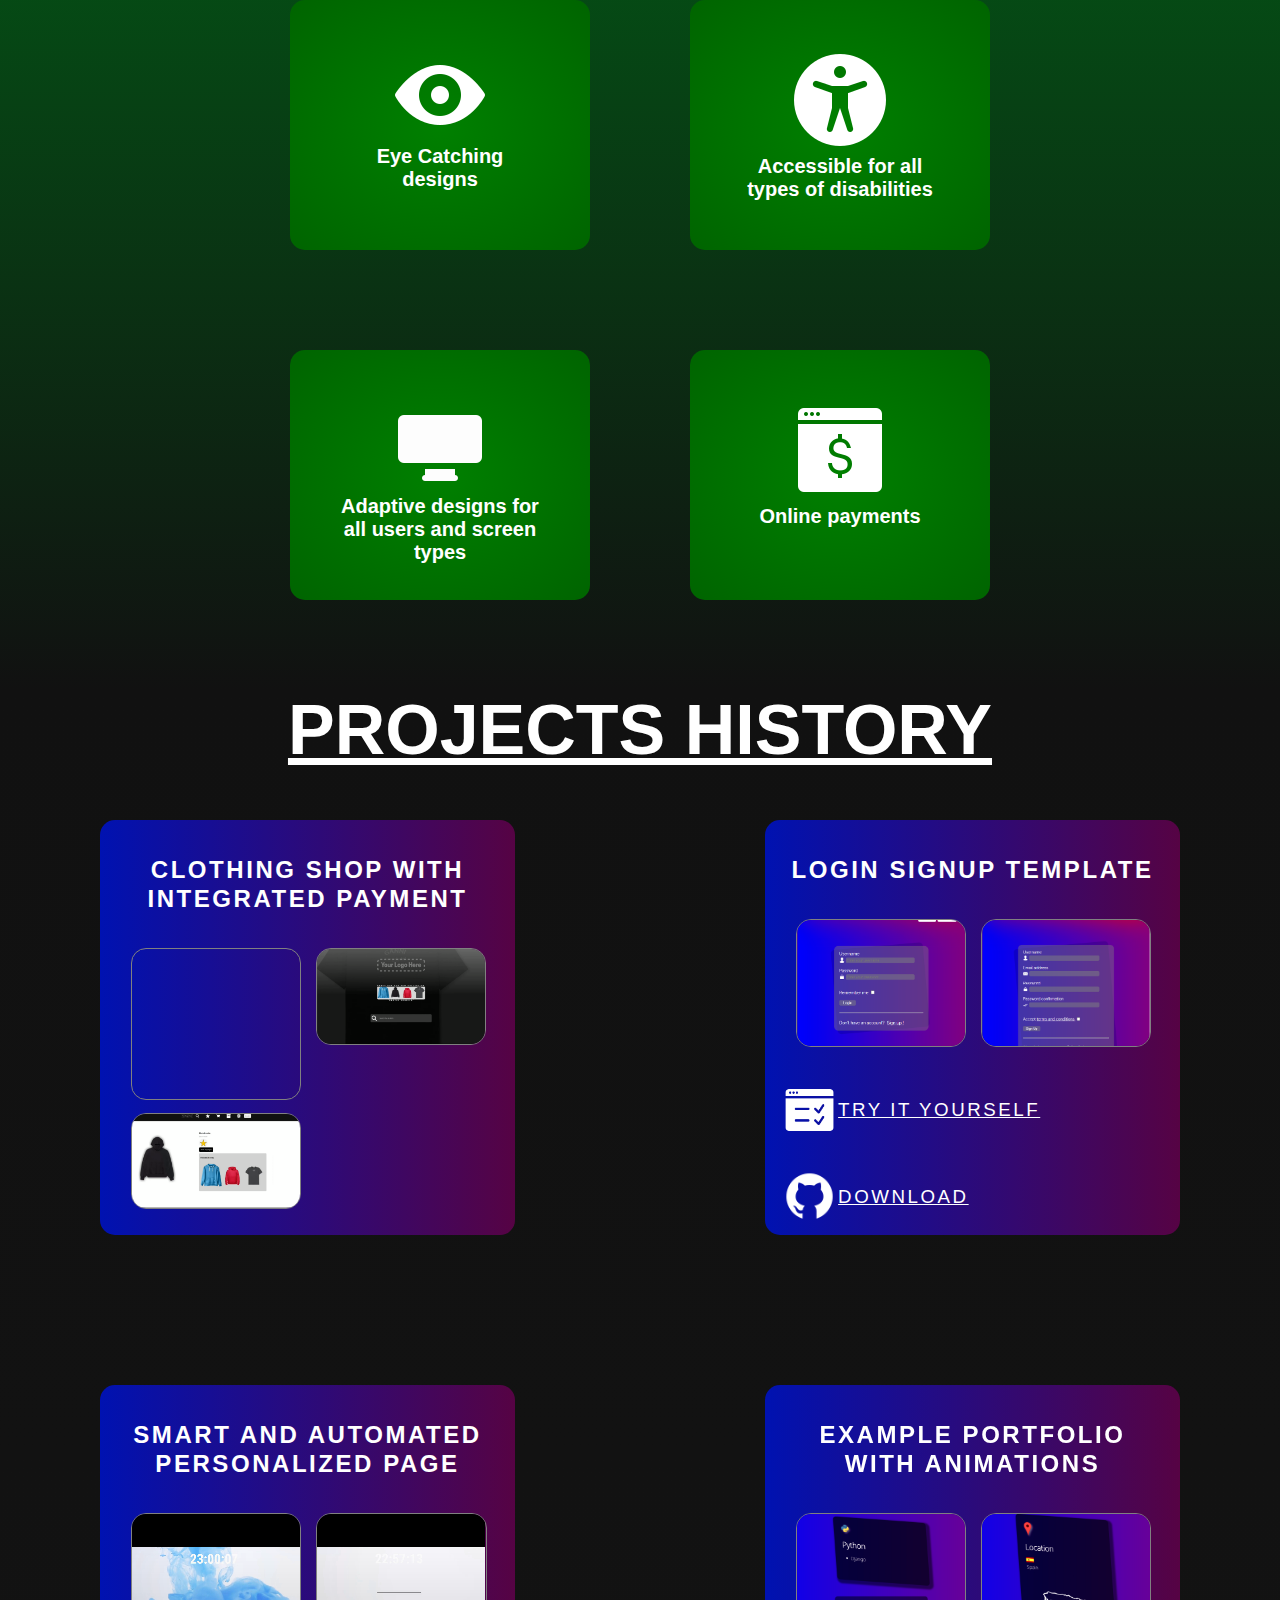
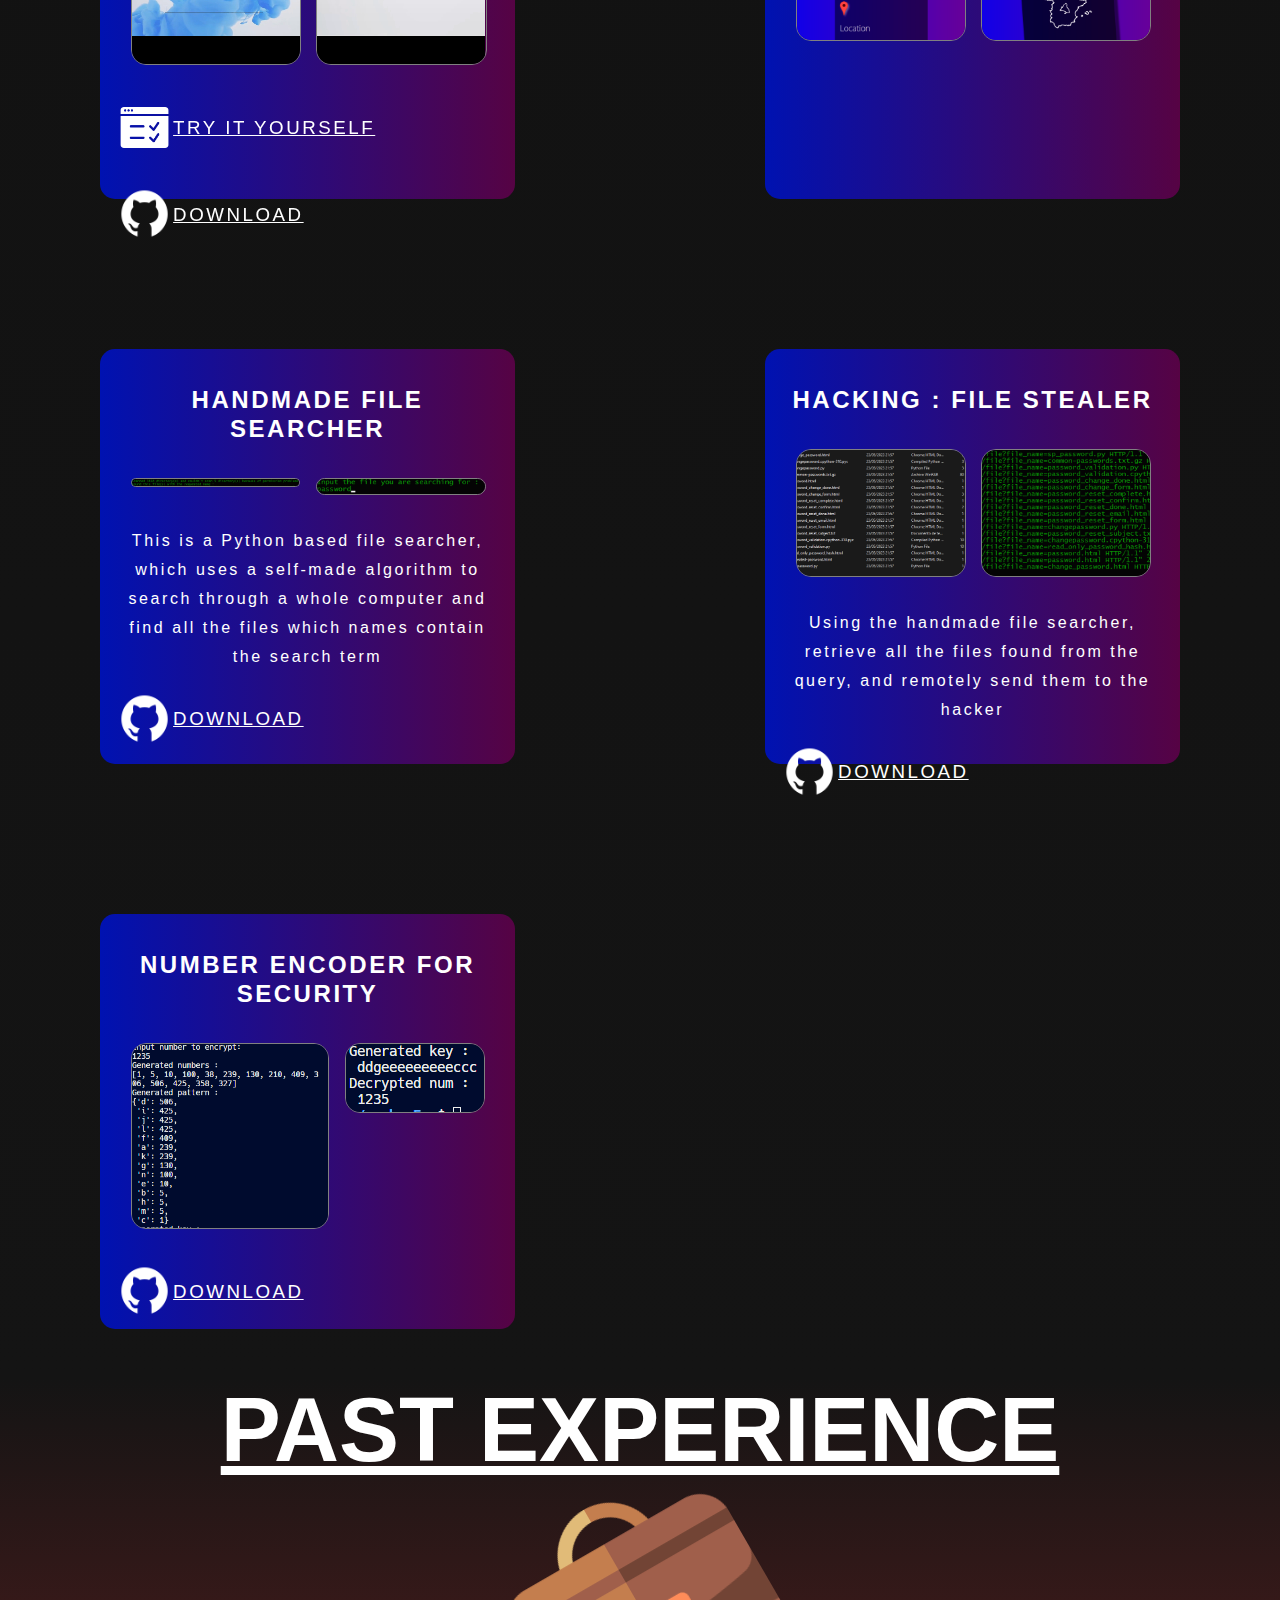
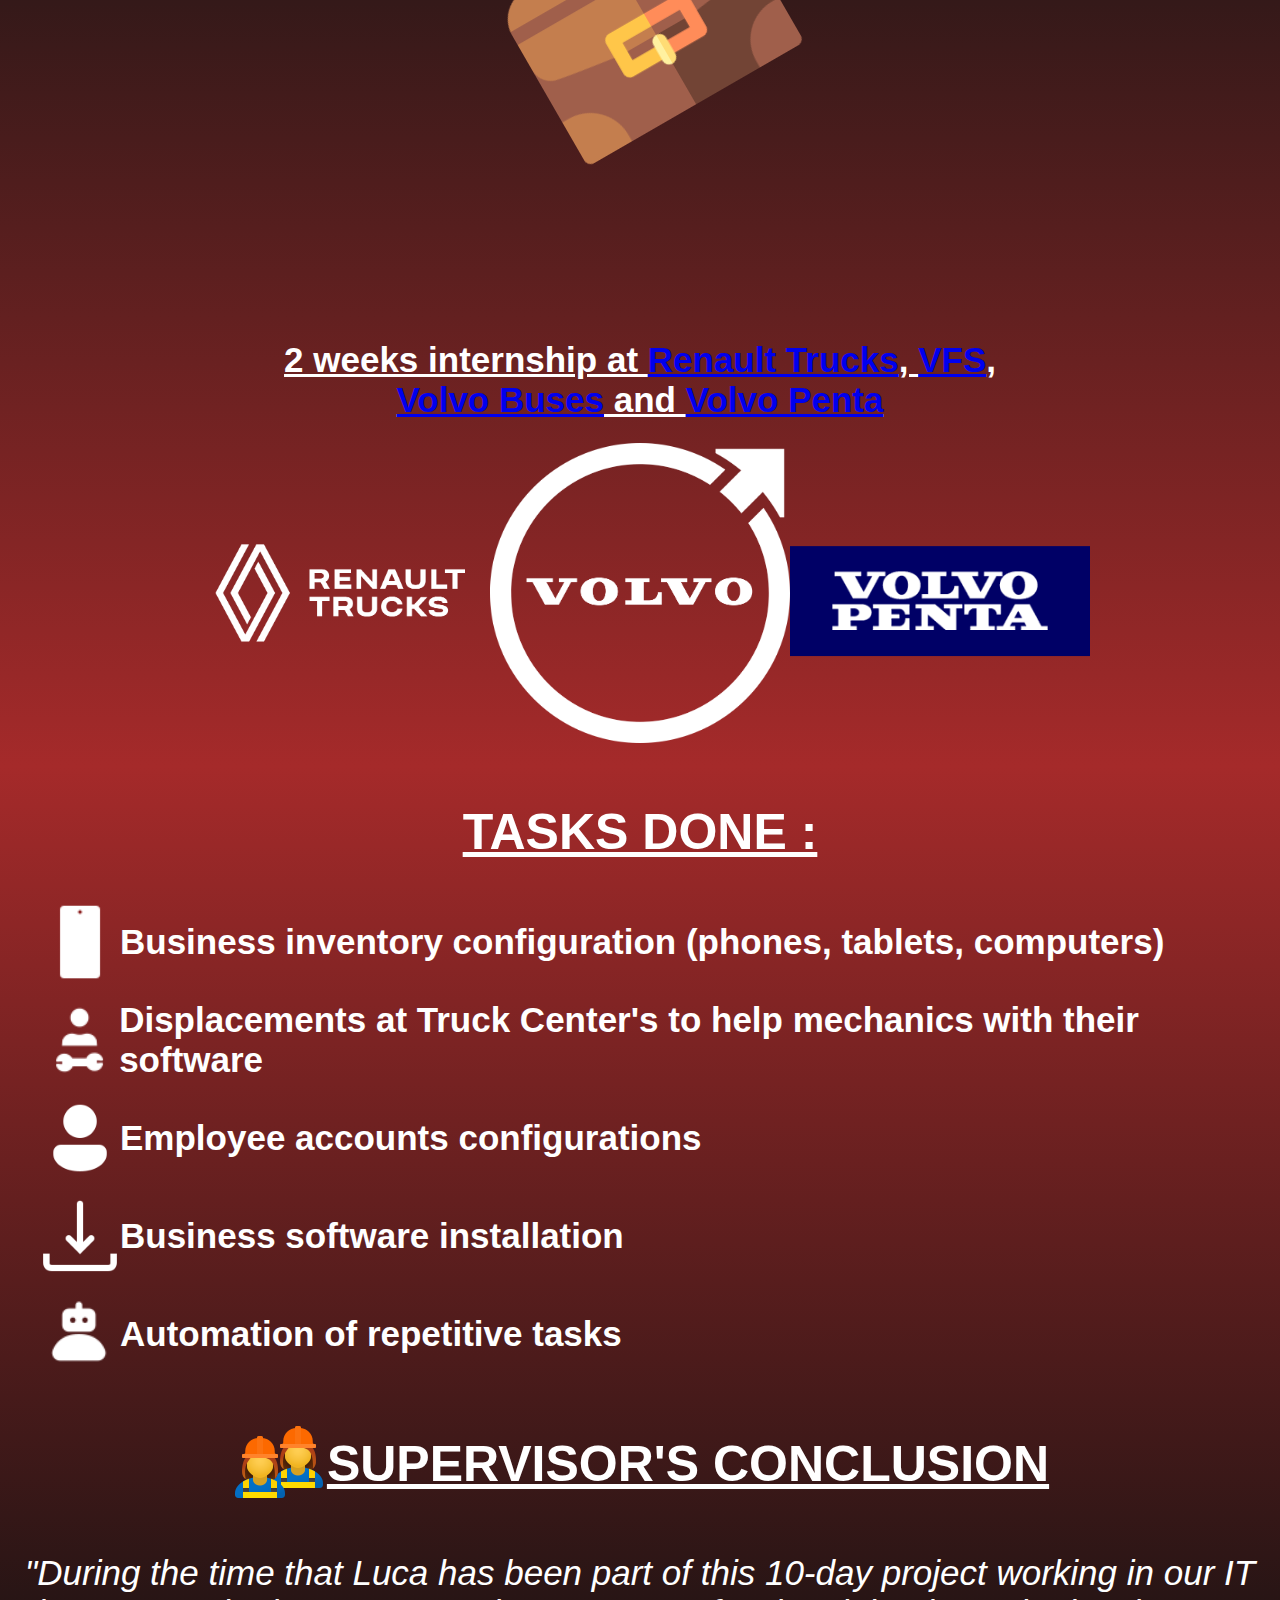
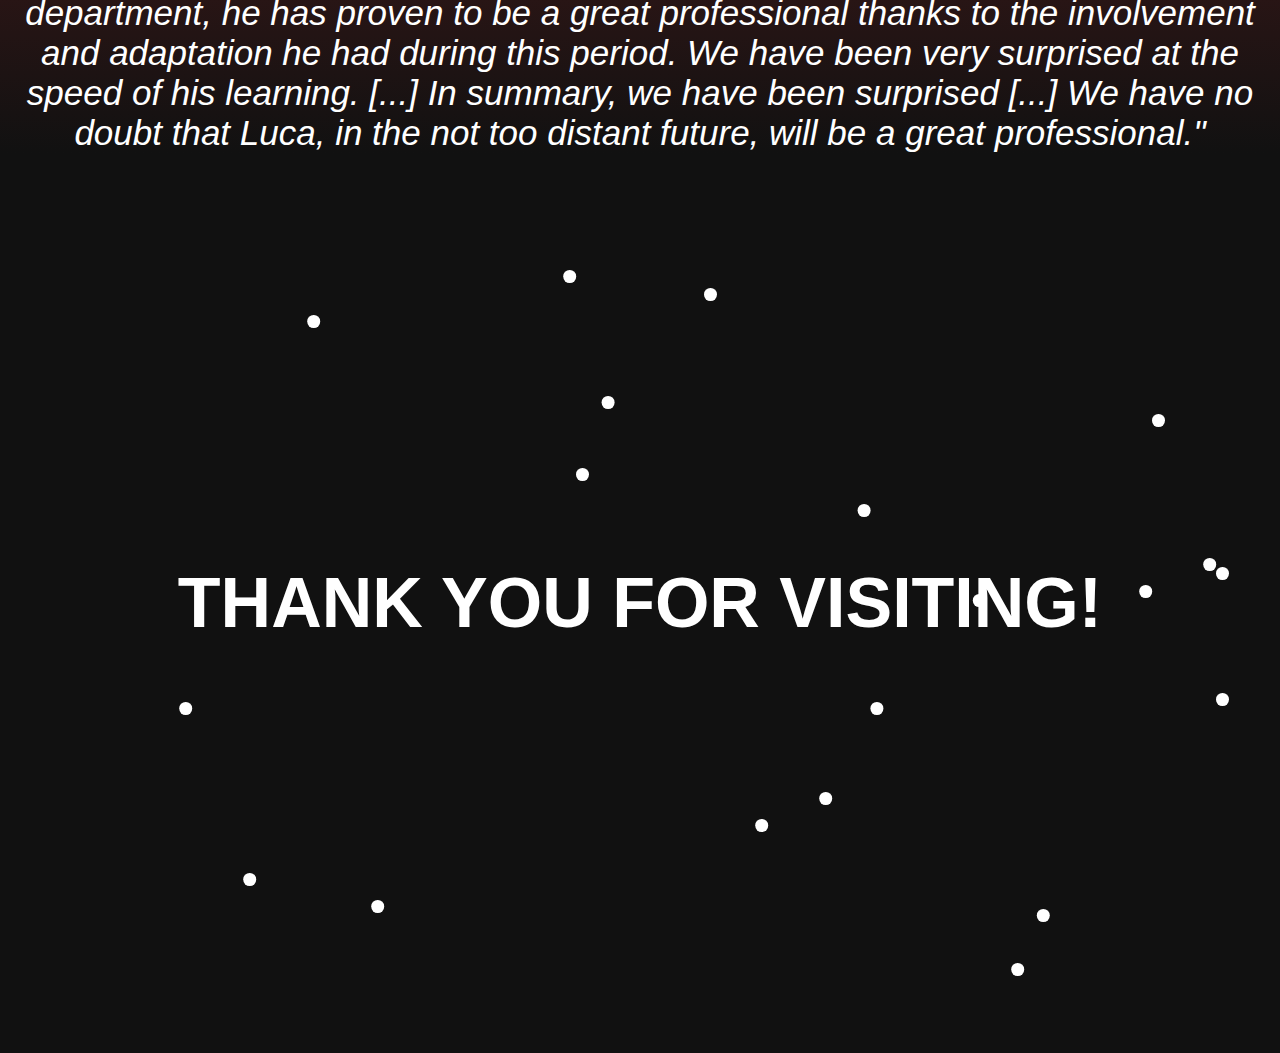
==== commit f1ef5f36: "add icons and improve further SEO" ====
--- a/index.html
+++ b/index.html
@@ -1,15 +1,17 @@
 <!DOCTYPE html>
-<html>
+<html lang="en">
 
 <head>
   <meta charset="utf-8">
   <meta name="viewport" content="width=device-width, initial-scale=1, maximum-scale=1, user-scalable=no">
   <title>Luca's Portfolio | Fullstack Web Developer</title>
-  <meta name="description" content="Luca is a fullstack web developer specializing in creating responsive, high-performance websites. With expertise in HTML, CSS, JavaScript, React, and backend technologies, I deliver tailored solutions for businesses seeking robust online presence.">
+  <meta name="description" content="Luca, a fullstack web developer specializing in responsive, high-performance websites. Expert in HTML, CSS, JavaScript, React, and backend technologies, delivering tailored solutions for businesses seeking a strong online presence.">
   <meta name="keywords" content="Luca, web developer, fullstack developer, web development services, responsive websites, performance optimization, HTML, CSS, JavaScript, React, backend development">
   <meta name="author" content="Luca">
   <meta name="robots" content="index, follow">
   <link defer href="style.css" rel="stylesheet" type="text/css" />
+  <link rel="icon" type="image/x-icon" href="/favicon.ico">
+  <link rel="apple-touch-icon" href="media/pfp.jpg">
   <script defer src="script.js"></script>
 </head>
 
@@ -100,22 +102,22 @@
       <div>
         <img src='media/eye.png' alt='Eye icon'>
         <br>
-        Eye Catching designs
+        <strong>Eye Catching</strong> designs
       </div>
       <div>
         <img src='media/accesibility.png' alt='Accessibility icon'>
         <br>
-        Accessible for all types of disabilities
+        <strong>Accessible</strong> for all types of disabilities
       </div>
       <div>
         <img src='media/screen.png' alt='Screen icon'>
         <br>
-        Adaptive designs for all users and screen types
+        <strong>Adaptive</strong> designs for <strong>all</strong> users and screen types
       </div>
       <div>
         <img src='media/payment.png' alt='Payment icon'>
         <br>
-        Online payments
+        <strong>Online</strong> payments
       </div>
     </div>
 
@@ -127,7 +129,7 @@
     <div id='page5-title'>PROJECTS HISTORY</div>
     <div id='page5-grid'>
       <div>
-        <h2>CLOTHING SHOP WITH INTEGRATED PAYMENT</h2>
+        <h2>CLOTHING SHOP WITH <strong>INTEGRATED PAYMENT</strong></h2>
         <div>
           <iframe src="https://www.youtube.com/embed/y4IAJ6eXX3E?si=Z8bPVOh_mfjK36zL" title="YouTube video player" frameborder="0" allow="accelerometer; autoplay; clipboard-write; encrypted-media; gyroscope; picture-in-picture; web-share" referrerpolicy="strict-origin-when-cross-origin" allowfullscreen></iframe>
 
@@ -159,7 +161,7 @@
 
       <div>
         <h2>
-          SMART AND AUTOMATED PERSONALIZED PAGE
+          <strong>SMART AND AUTOMATED</strong> PERSONALIZED PAGE
         </h2>
         <div>
           <iframe allowfullscreen
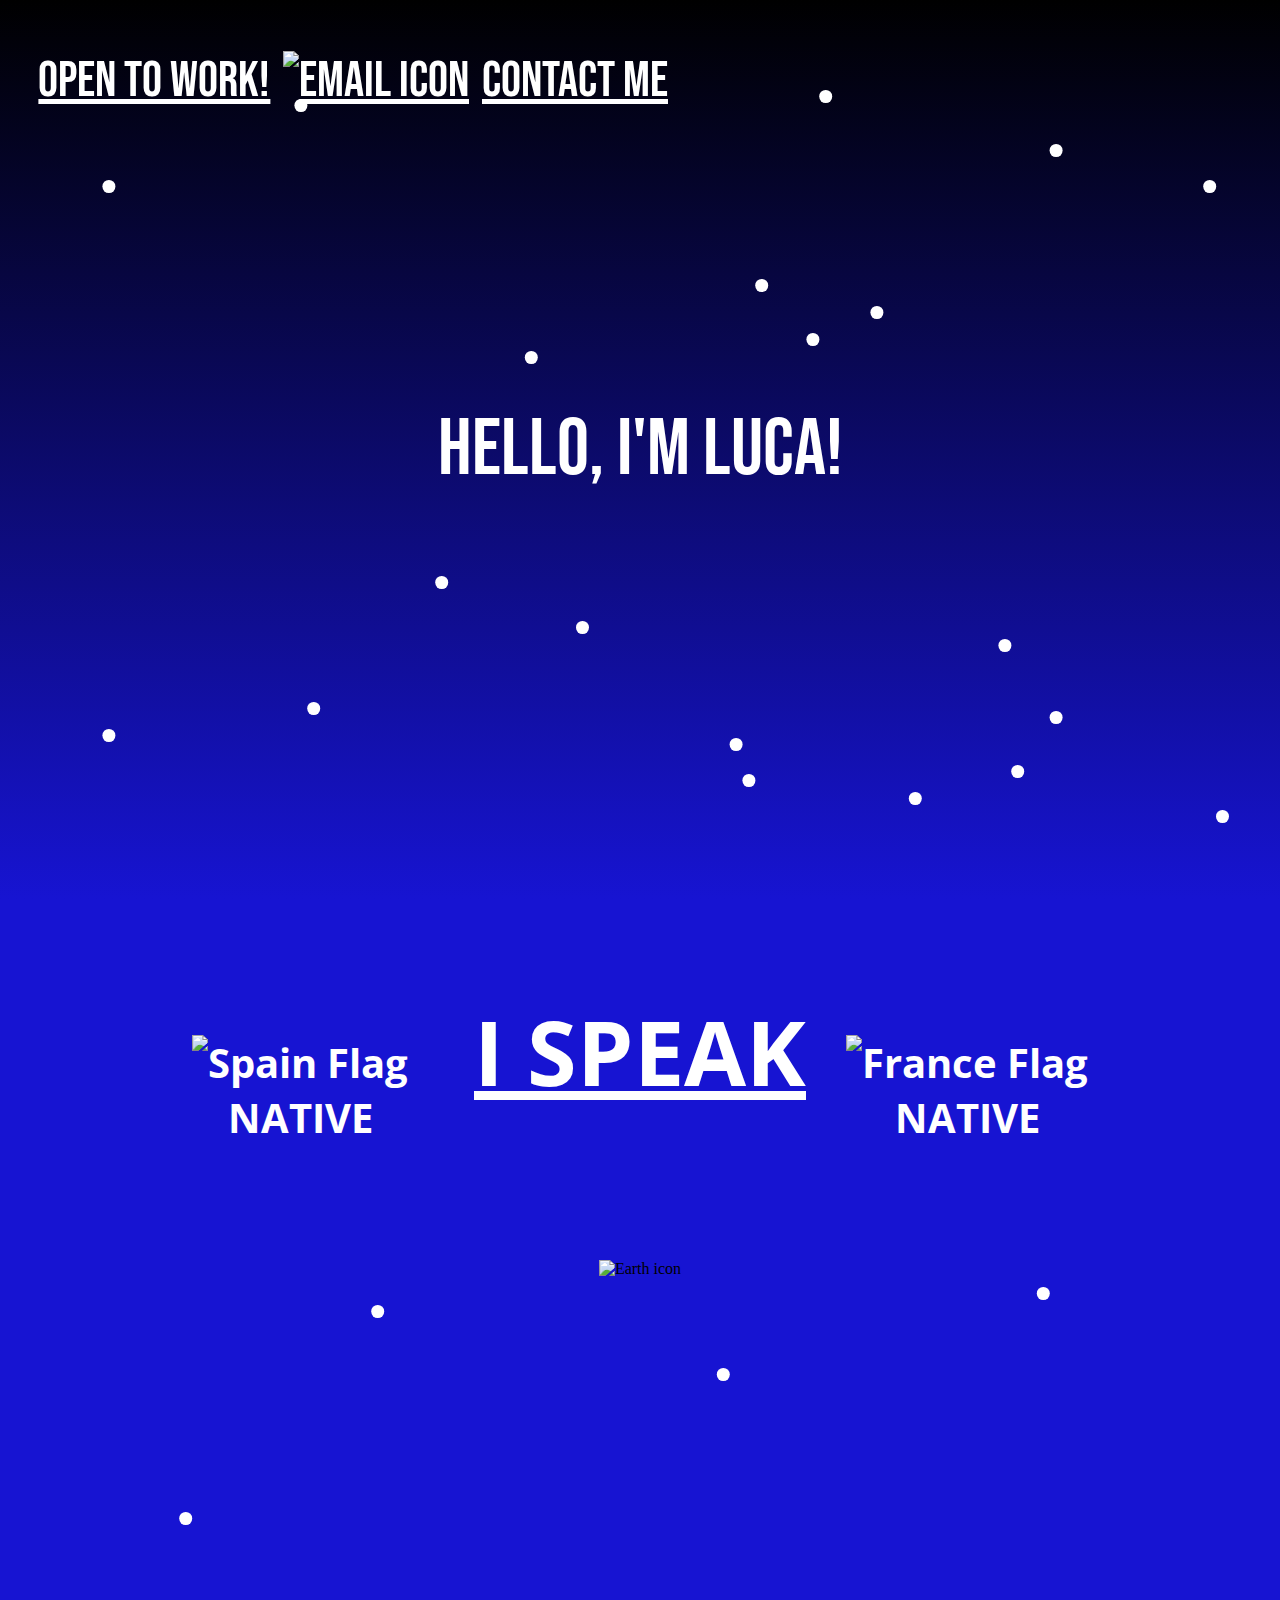
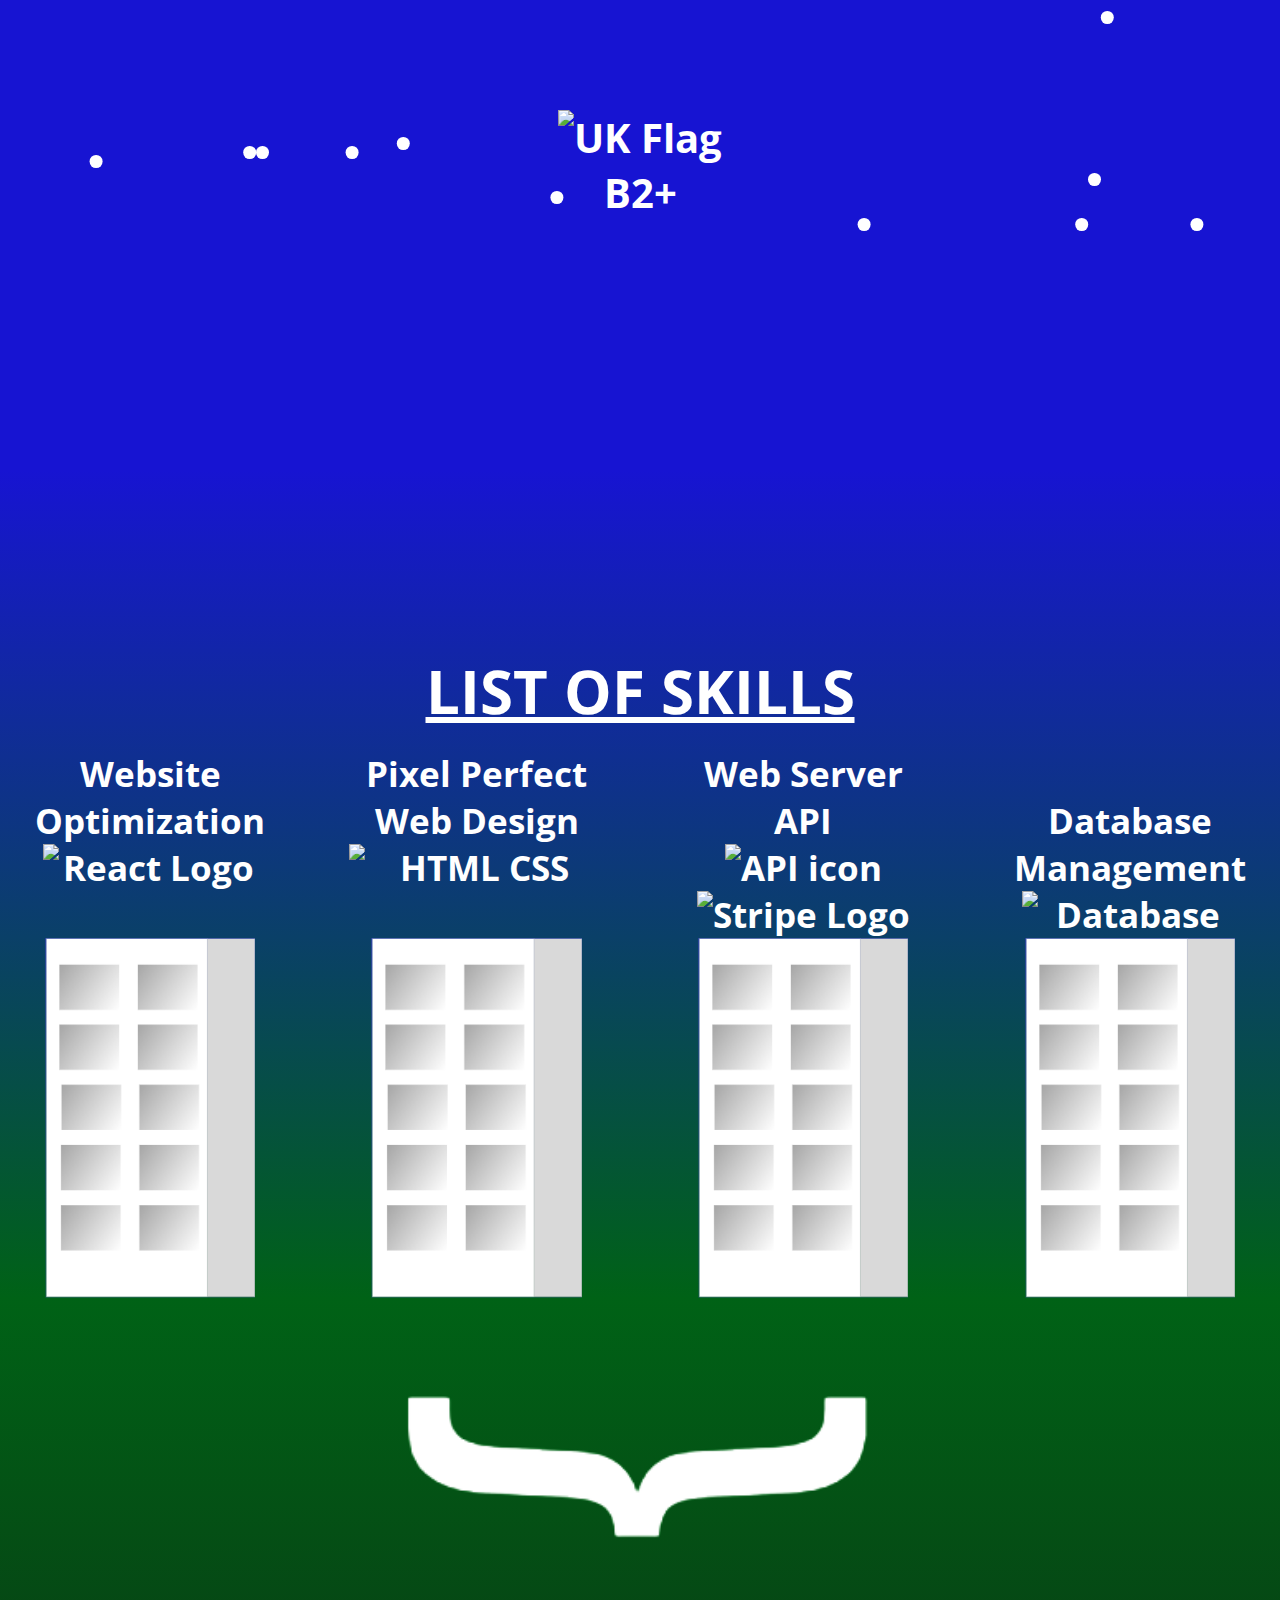
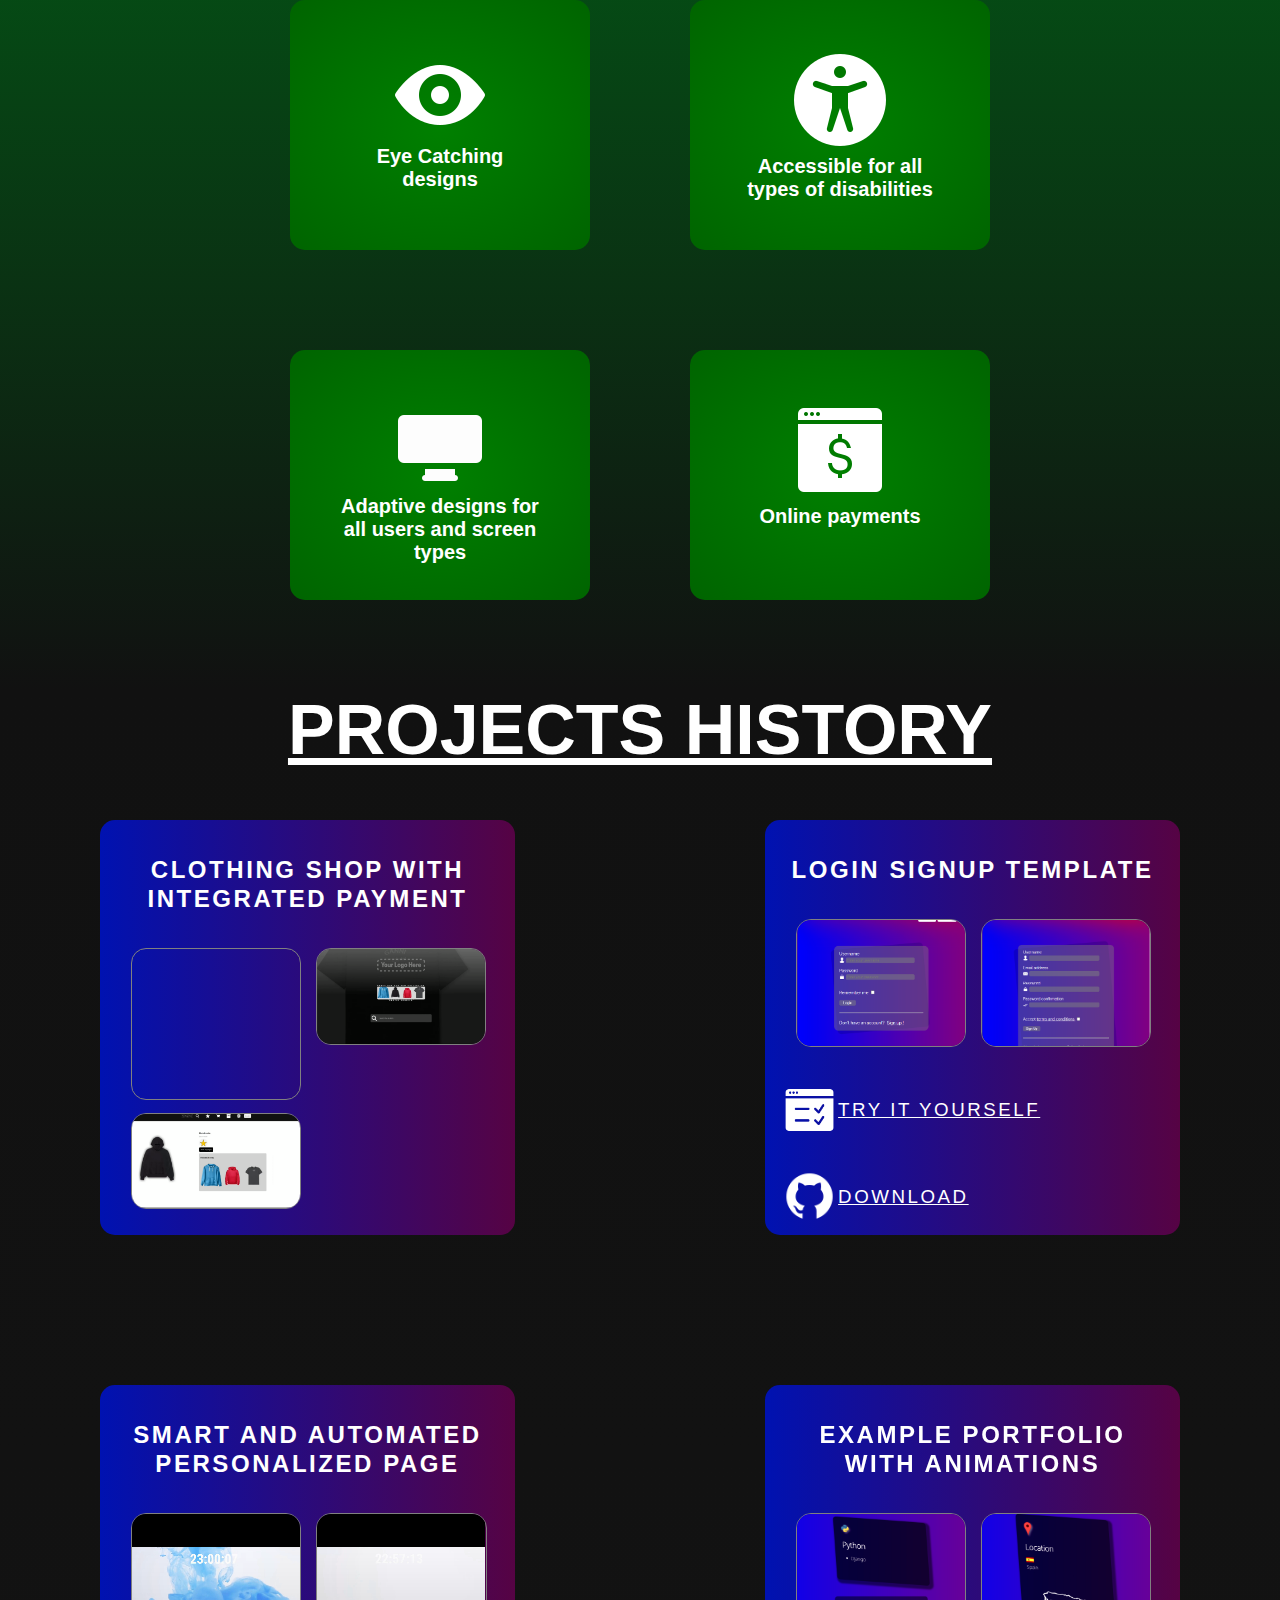
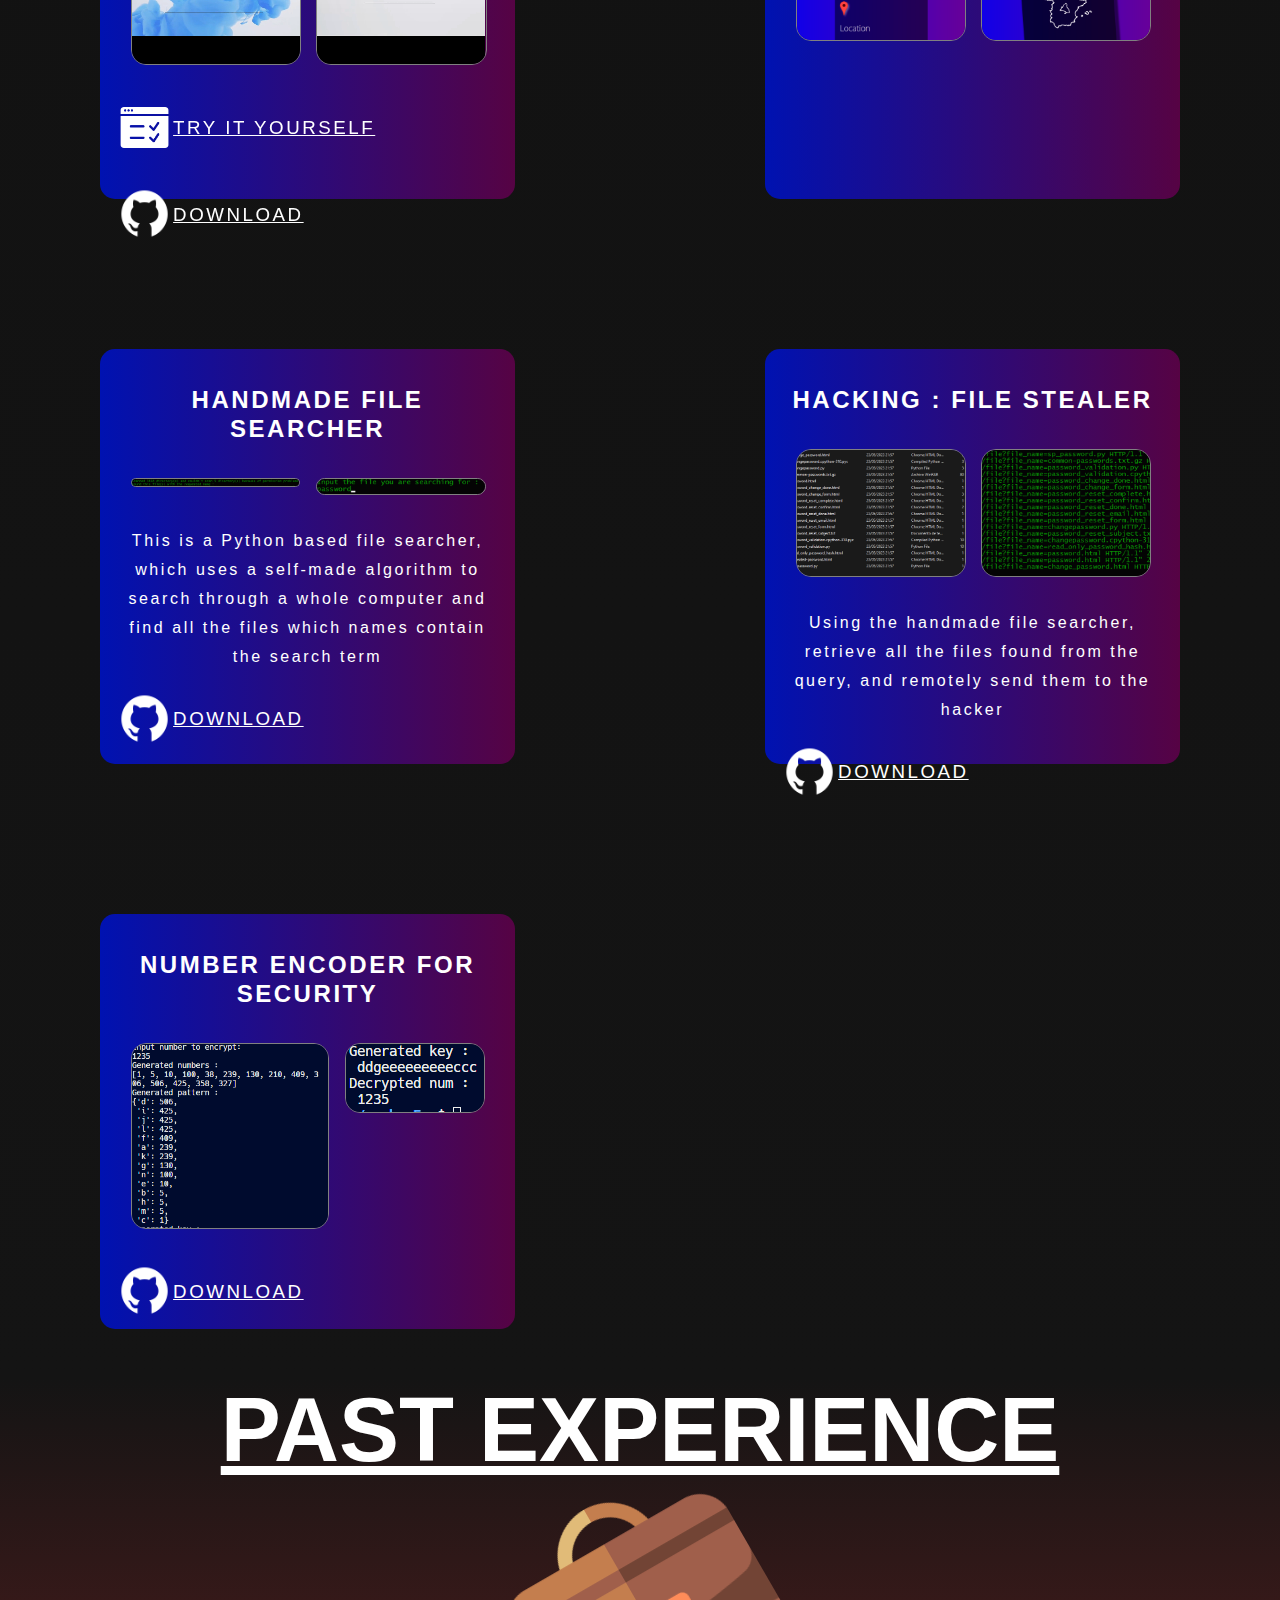
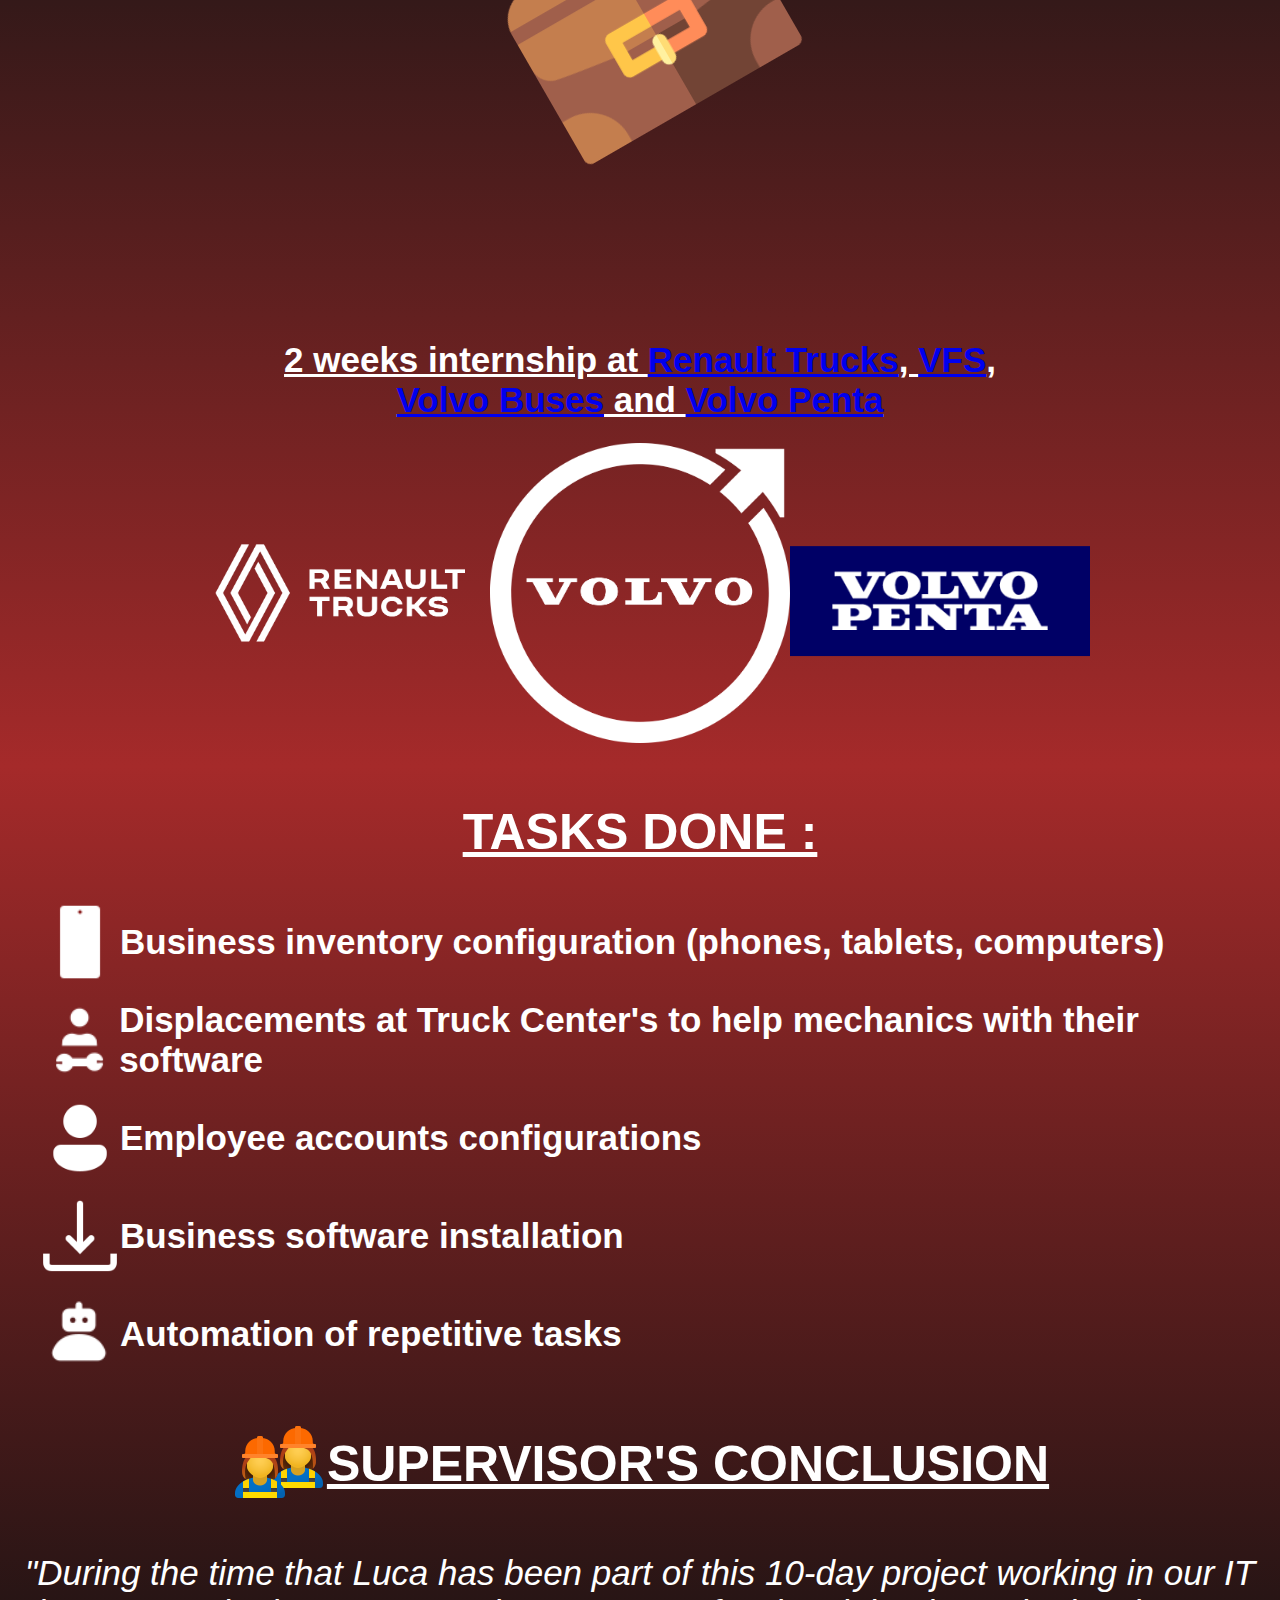
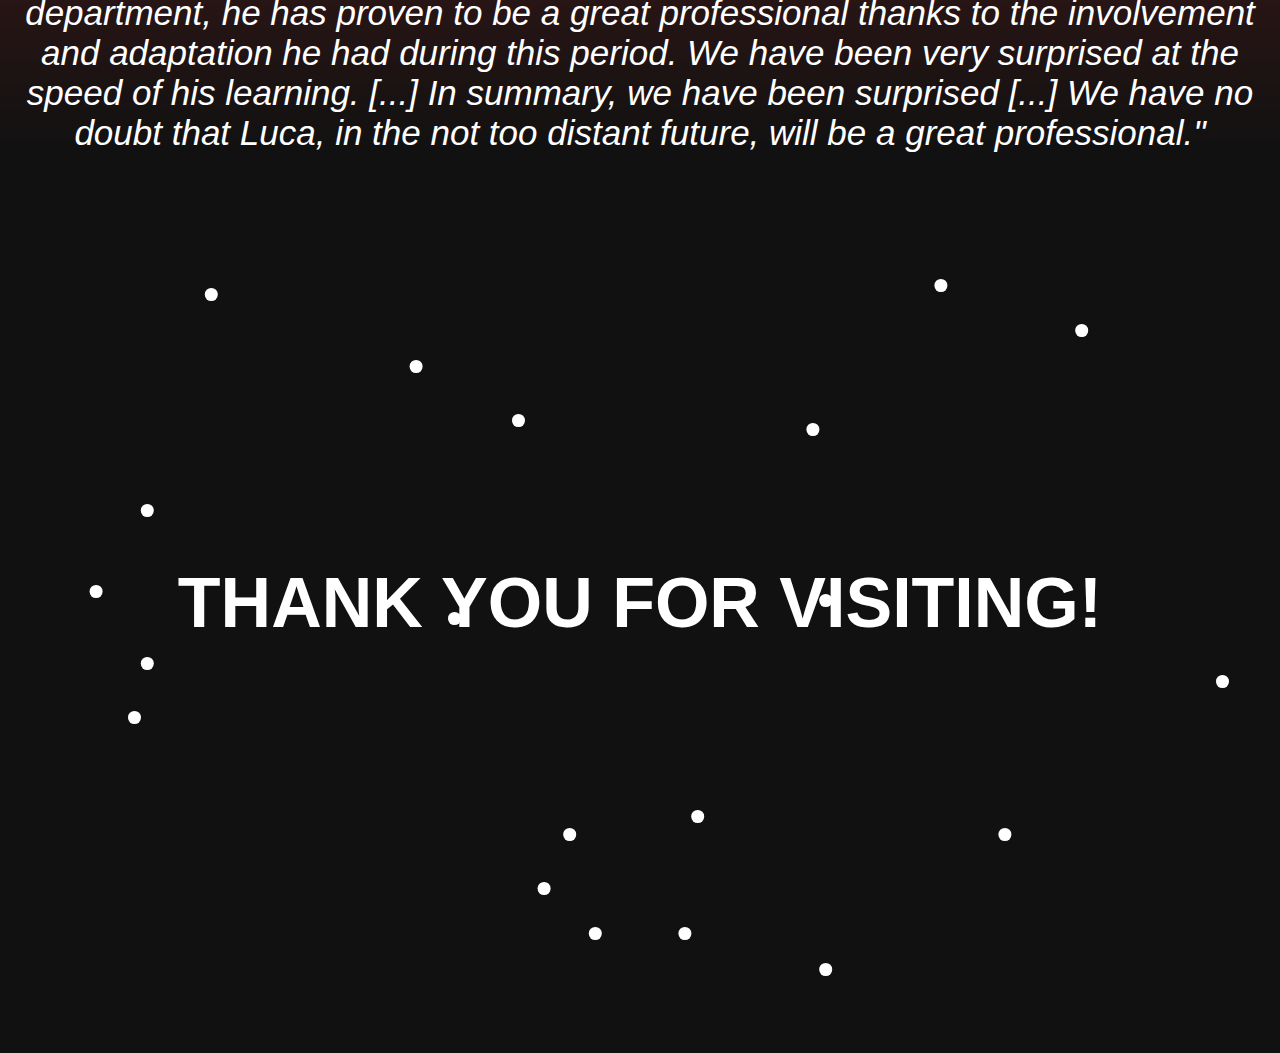
==== commit 604afcff: "add google verification" ====
--- a/index.html
+++ b/index.html
@@ -9,9 +9,10 @@
   <meta name="keywords" content="Luca, web developer, fullstack developer, web development services, responsive websites, performance optimization, HTML, CSS, JavaScript, React, backend development">
   <meta name="author" content="Luca">
   <meta name="robots" content="index, follow">
+  <meta name="google-site-verification" content="UPH1t8tHec-vhC_tXJ-mOXykFbVjQjQ-bzar5QISvok" />
+  <link rel="apple-touch-icon" href="media/pfp.jpg">
+  <link rel="icon" type='image/ico' href="favicon.ico">
   <link defer href="style.css" rel="stylesheet" type="text/css" />
-  <link rel="icon" type="image/x-icon" href="/favicon.ico">
-  <link rel="apple-touch-icon" href="media/pfp.jpg">
   <script defer src="script.js"></script>
 </head>
 
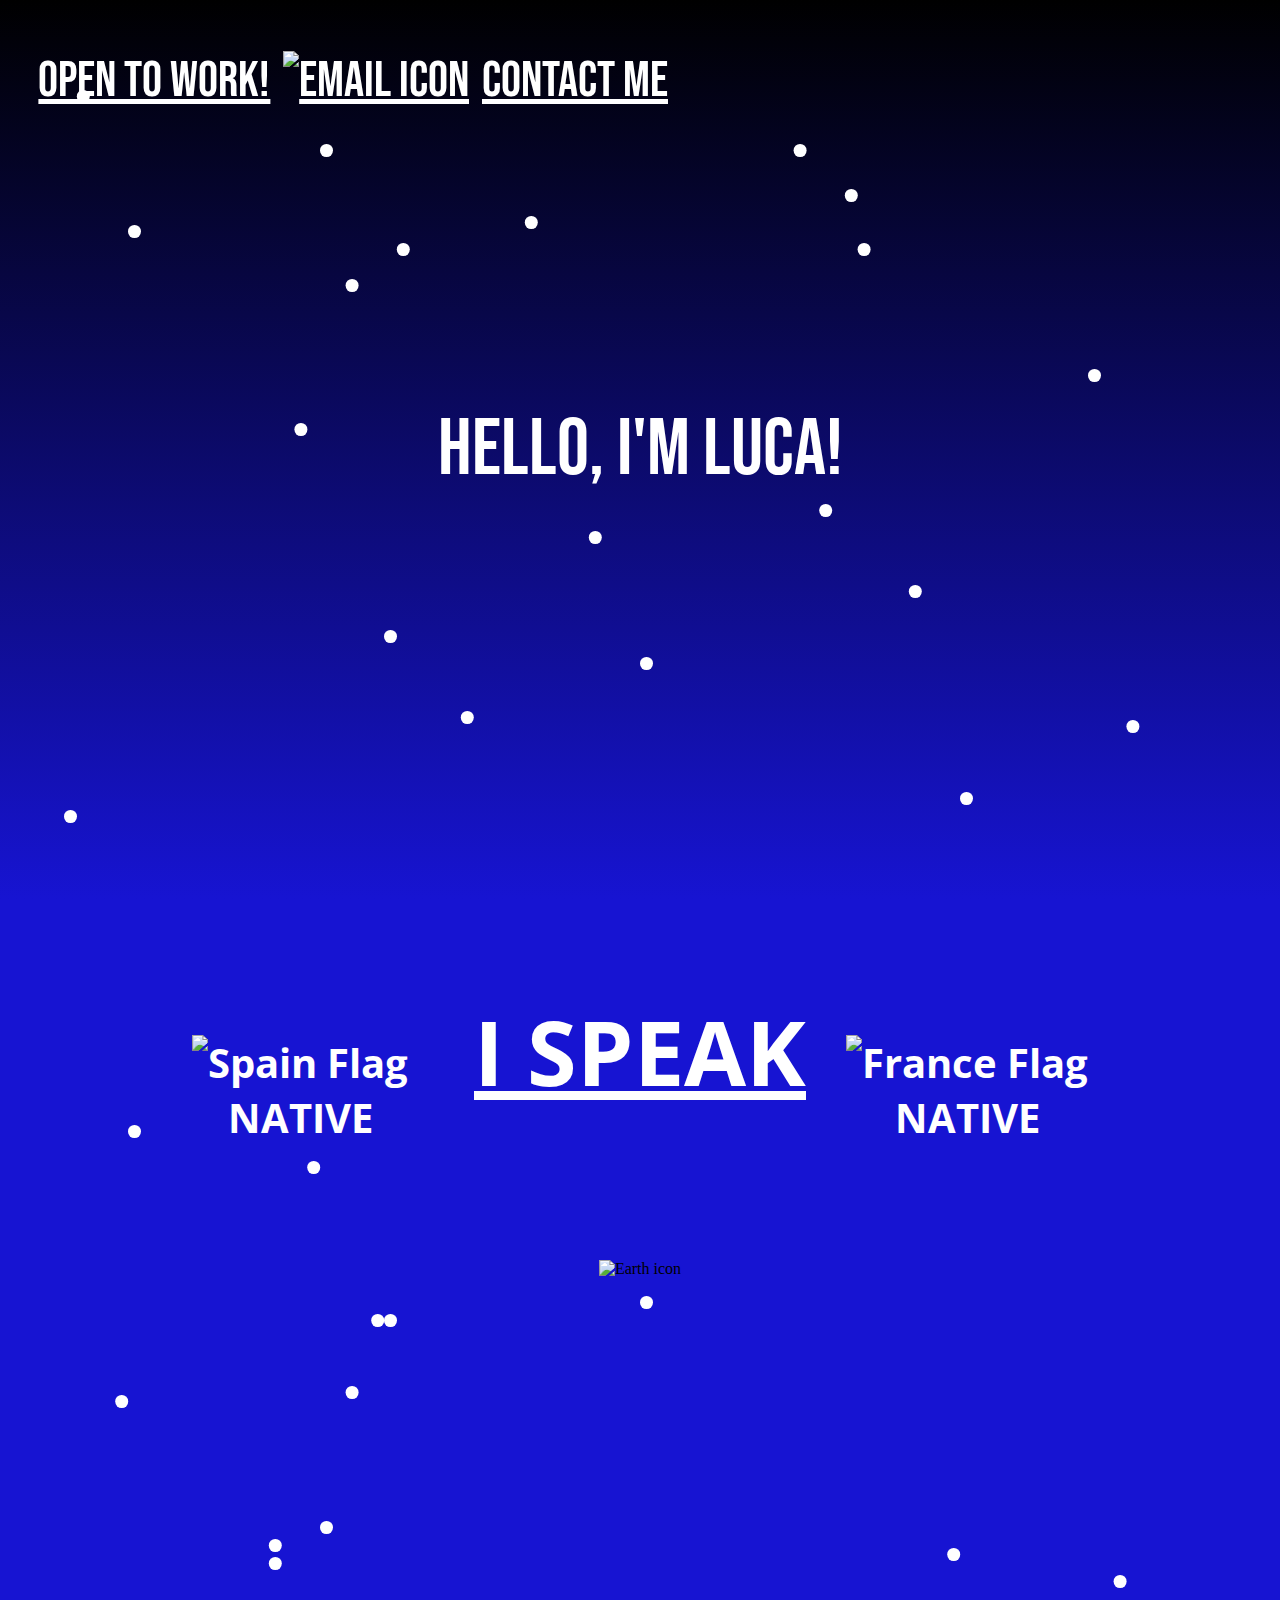
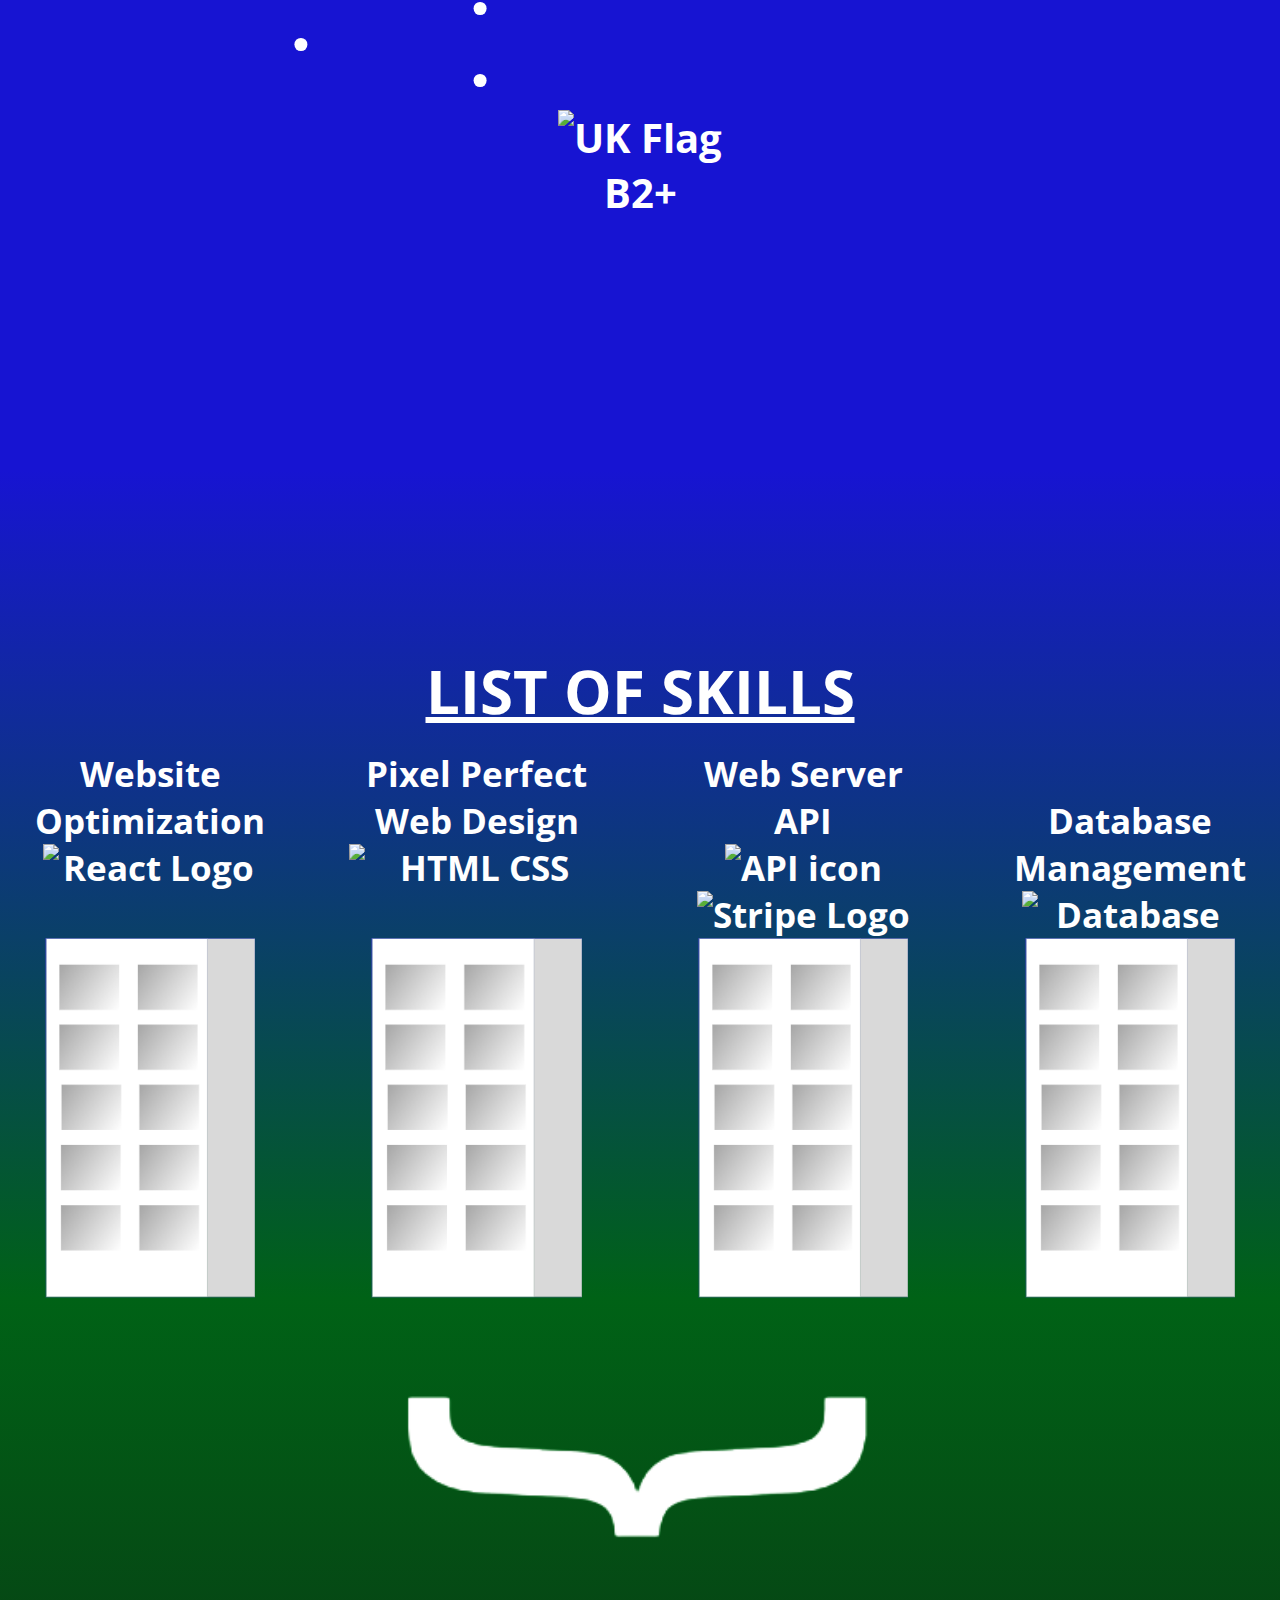
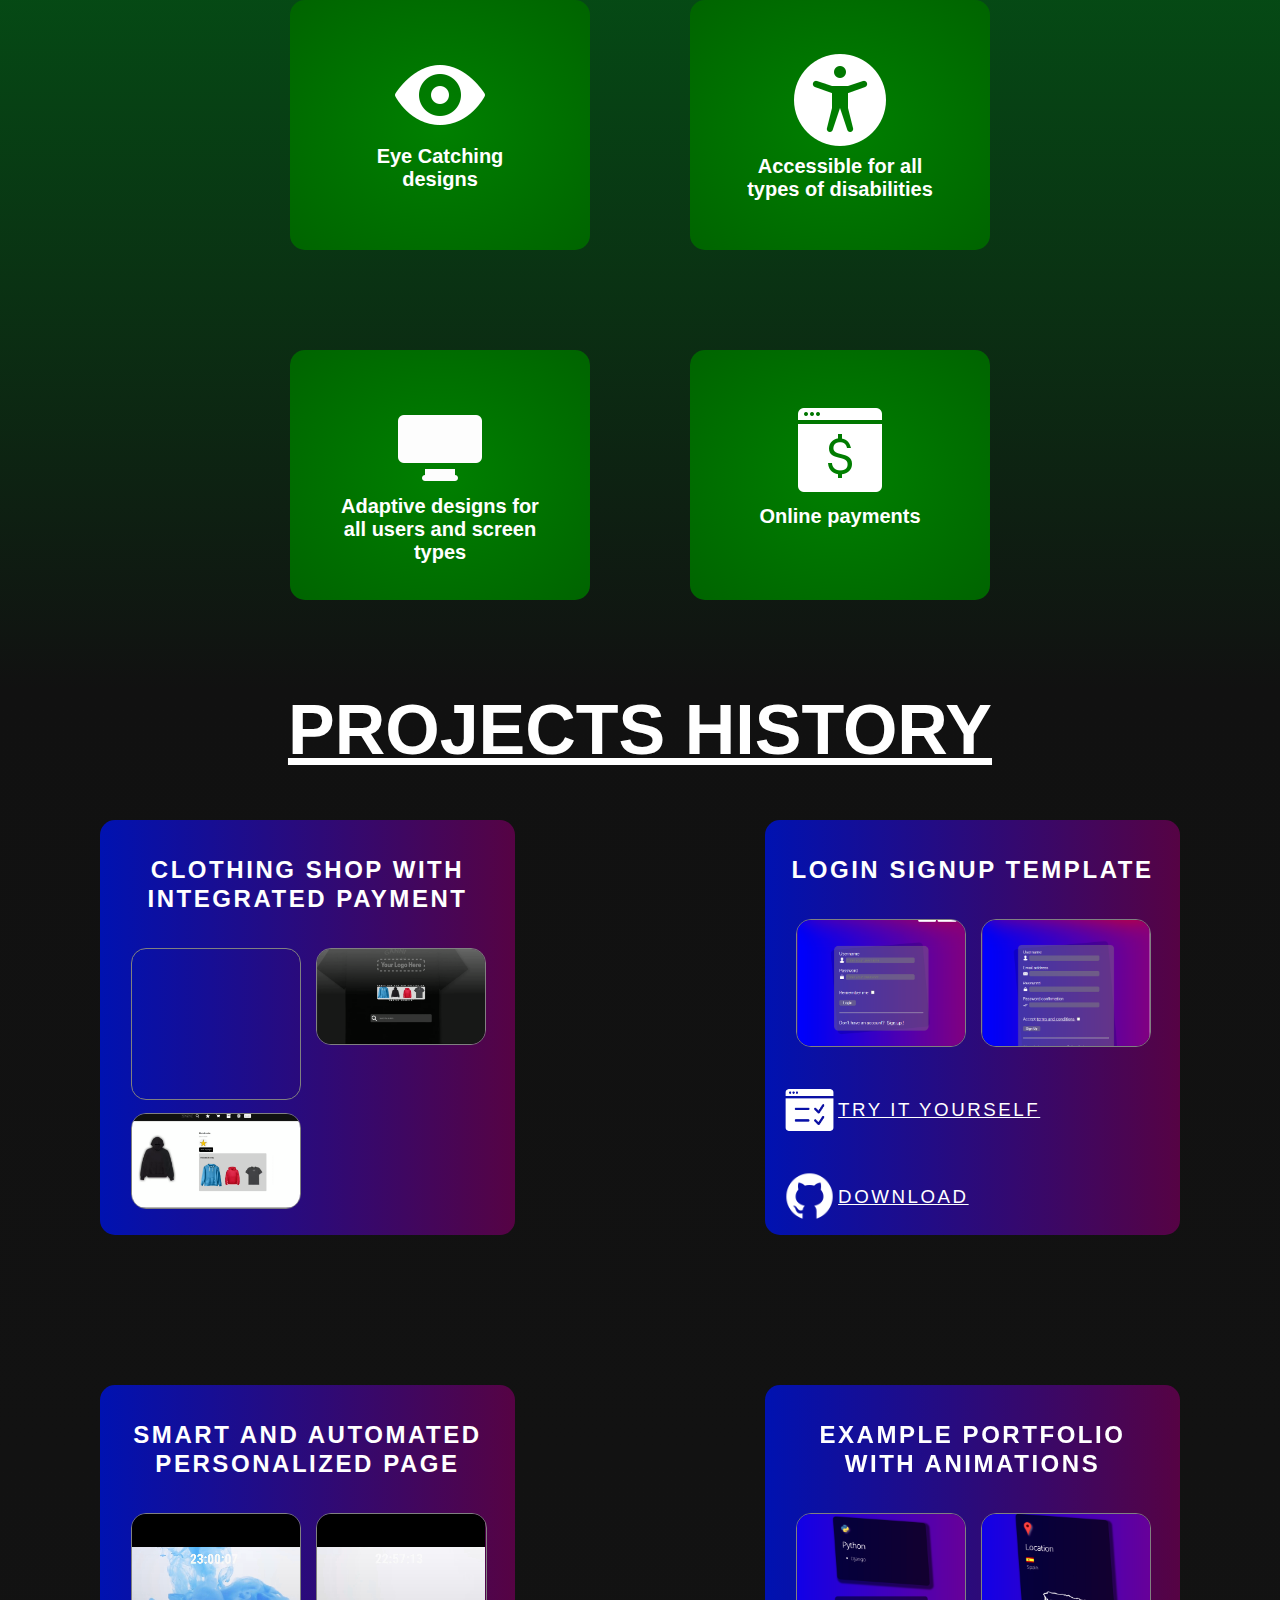
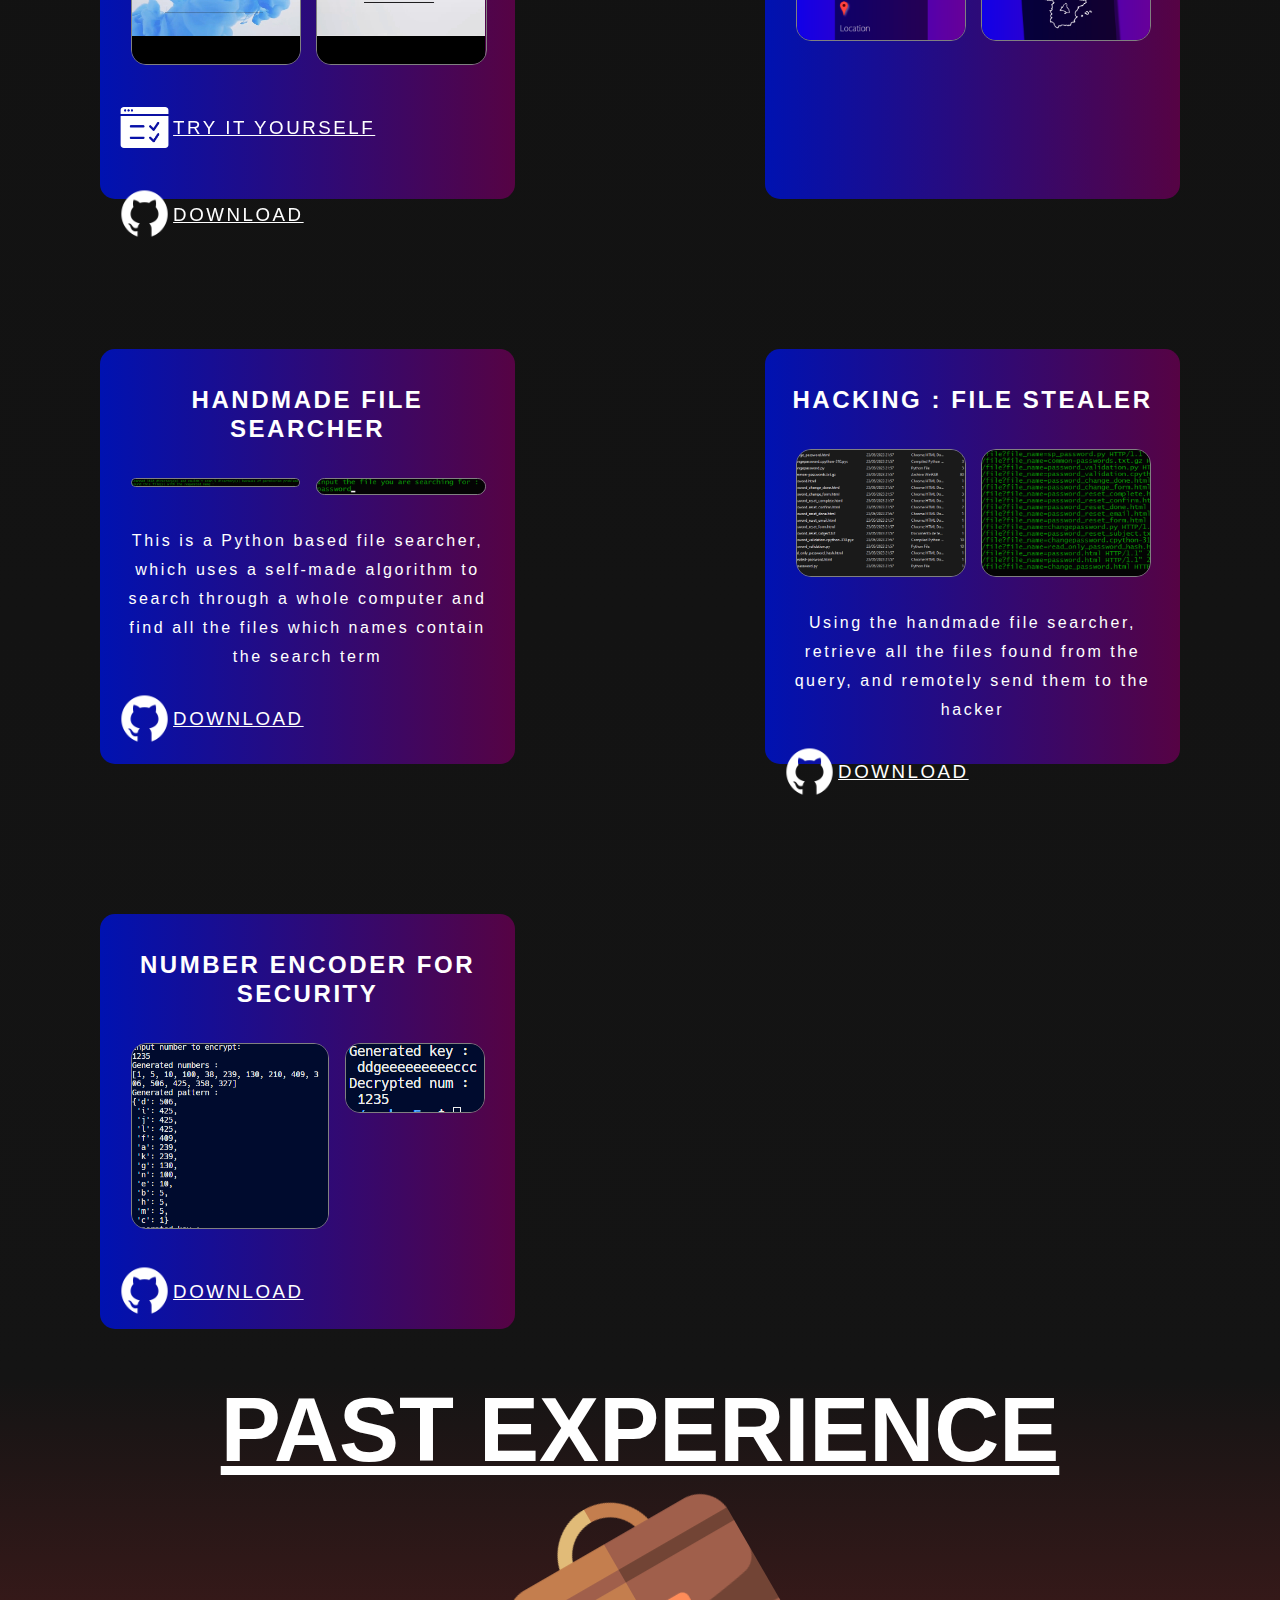
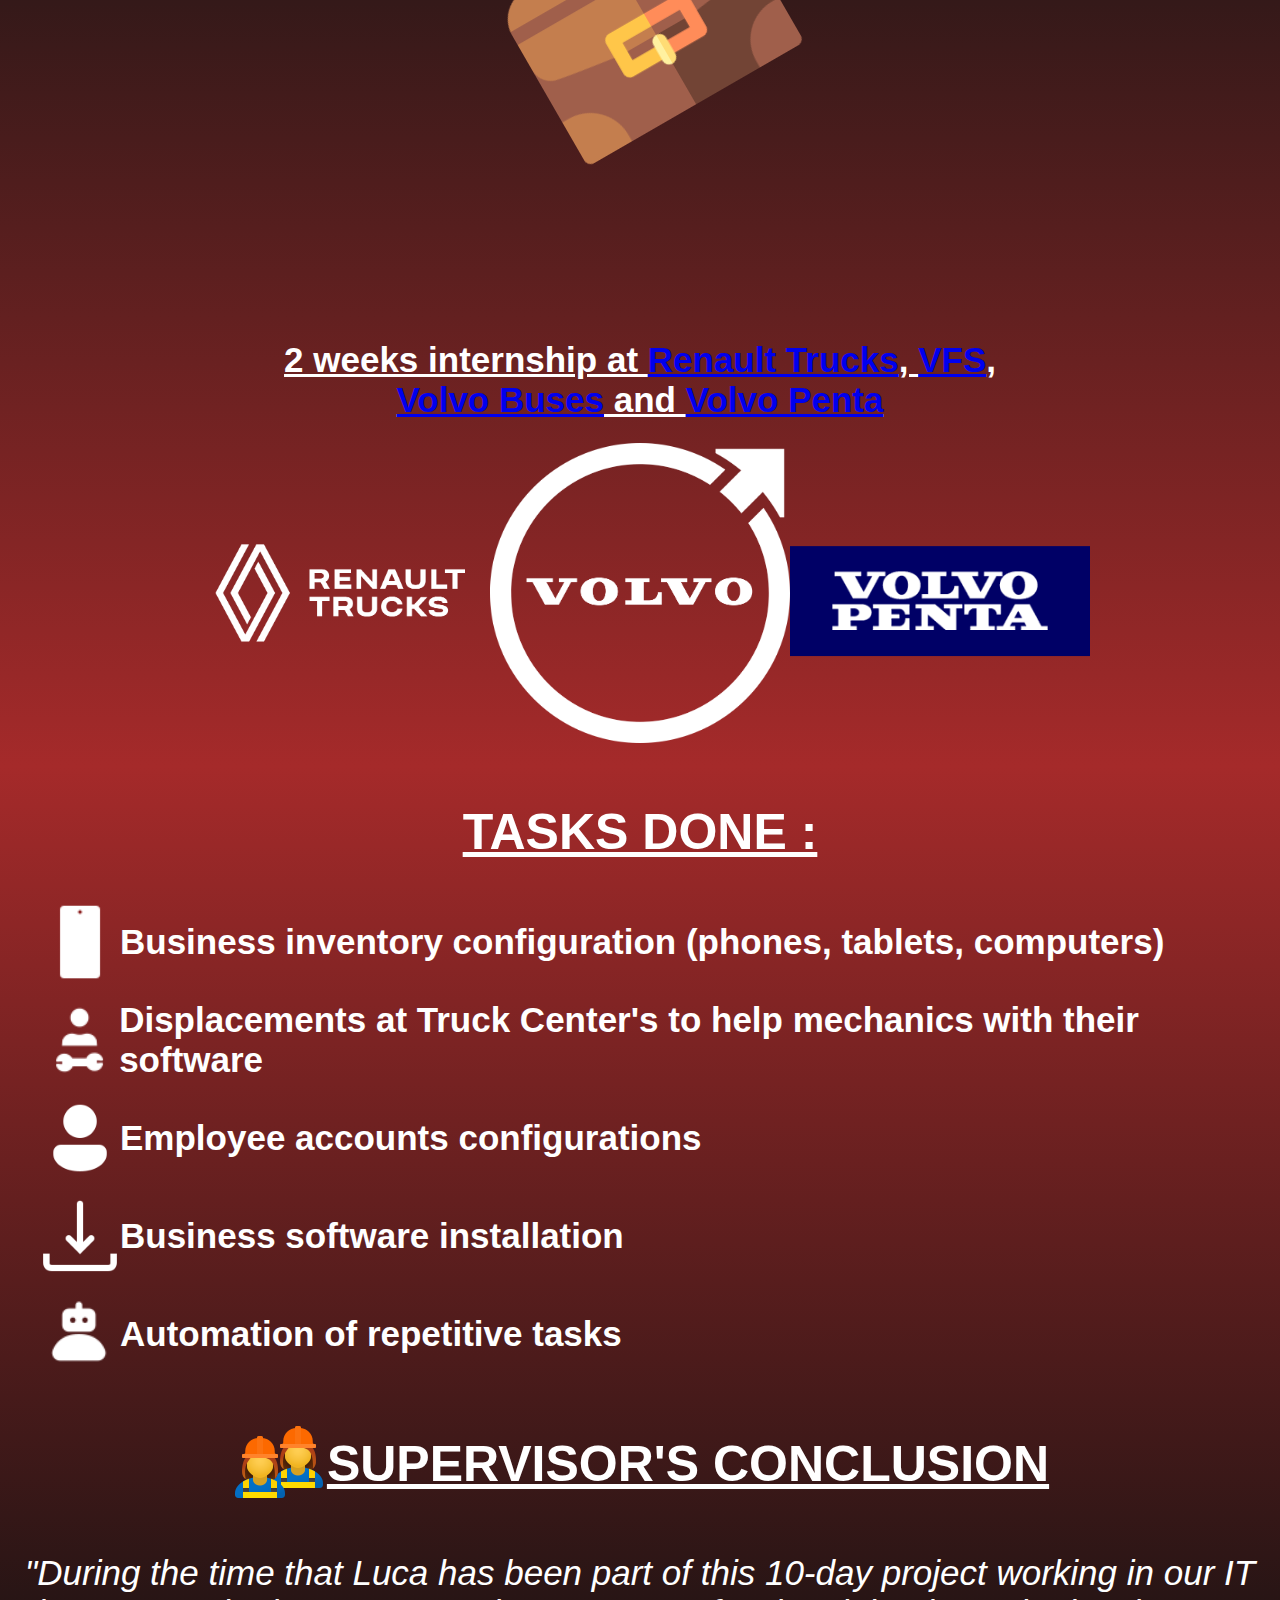
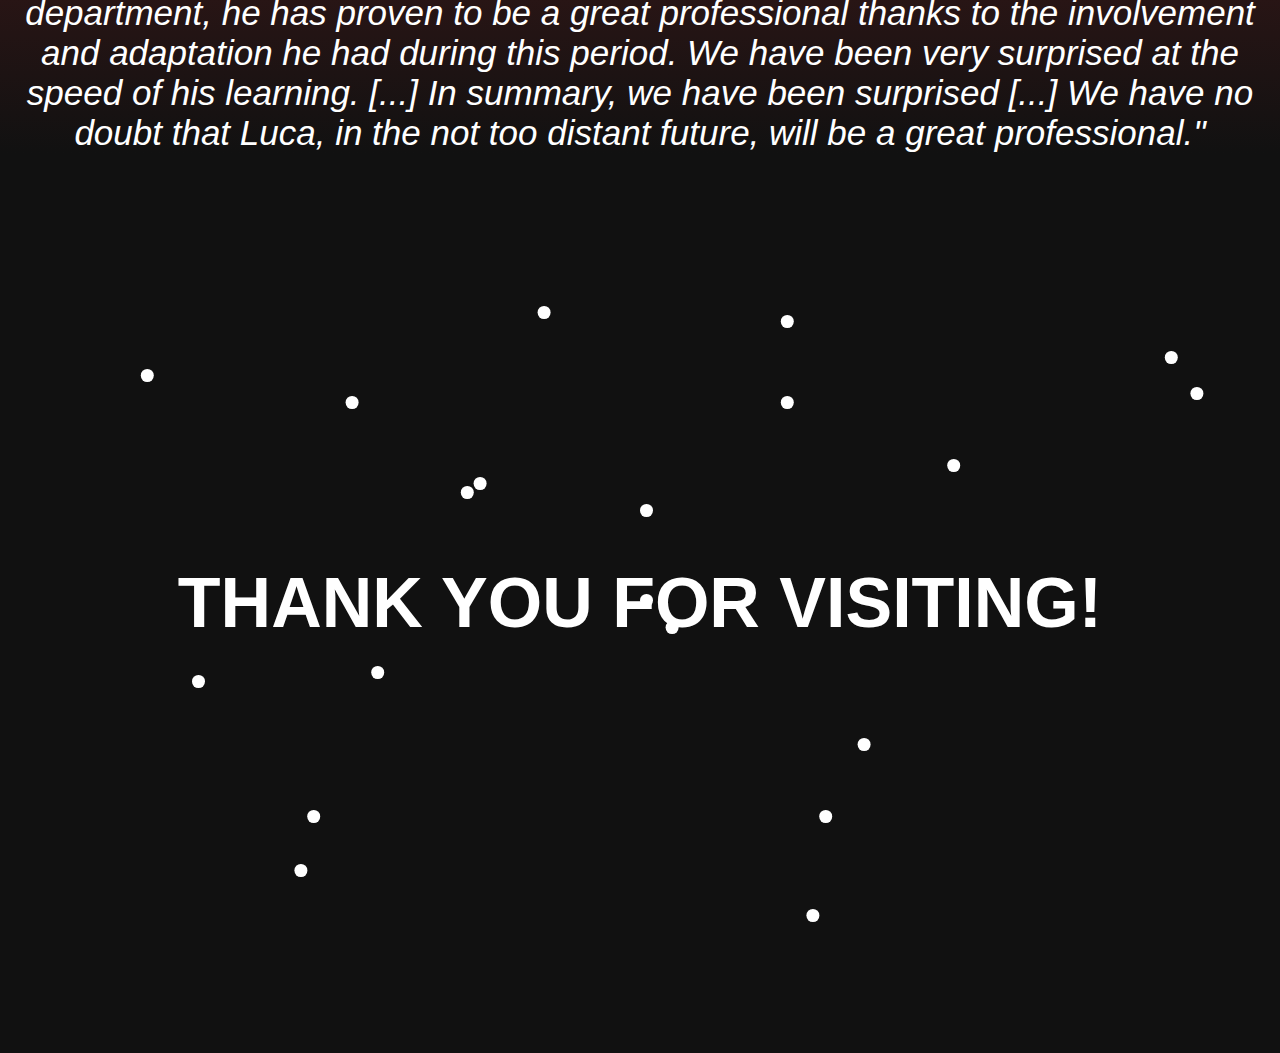
==== commit 2426afbb: "add gkkg," ====
--- a/index.html
+++ b/index.html
@@ -9,7 +9,7 @@
   <meta name="keywords" content="Luca, web developer, fullstack developer, web development services, responsive websites, performance optimization, HTML, CSS, JavaScript, React, backend development">
   <meta name="author" content="Luca">
   <meta name="robots" content="index, follow">
-  <meta name="google-site-verification" content="UPH1t8tHec-vhC_tXJ-mOXykFbVjQjQ-bzar5QISvok" />
+  <meta name="google-site-verification" content="UPH1t8tHec-vhC_tXJ-mOXykFbVjQjQ-bzar5QISvok"/>
   <link rel="apple-touch-icon" href="media/pfp.jpg">
   <link rel="icon" type='image/ico' href="favicon.ico">
   <link defer href="style.css" rel="stylesheet" type="text/css" />
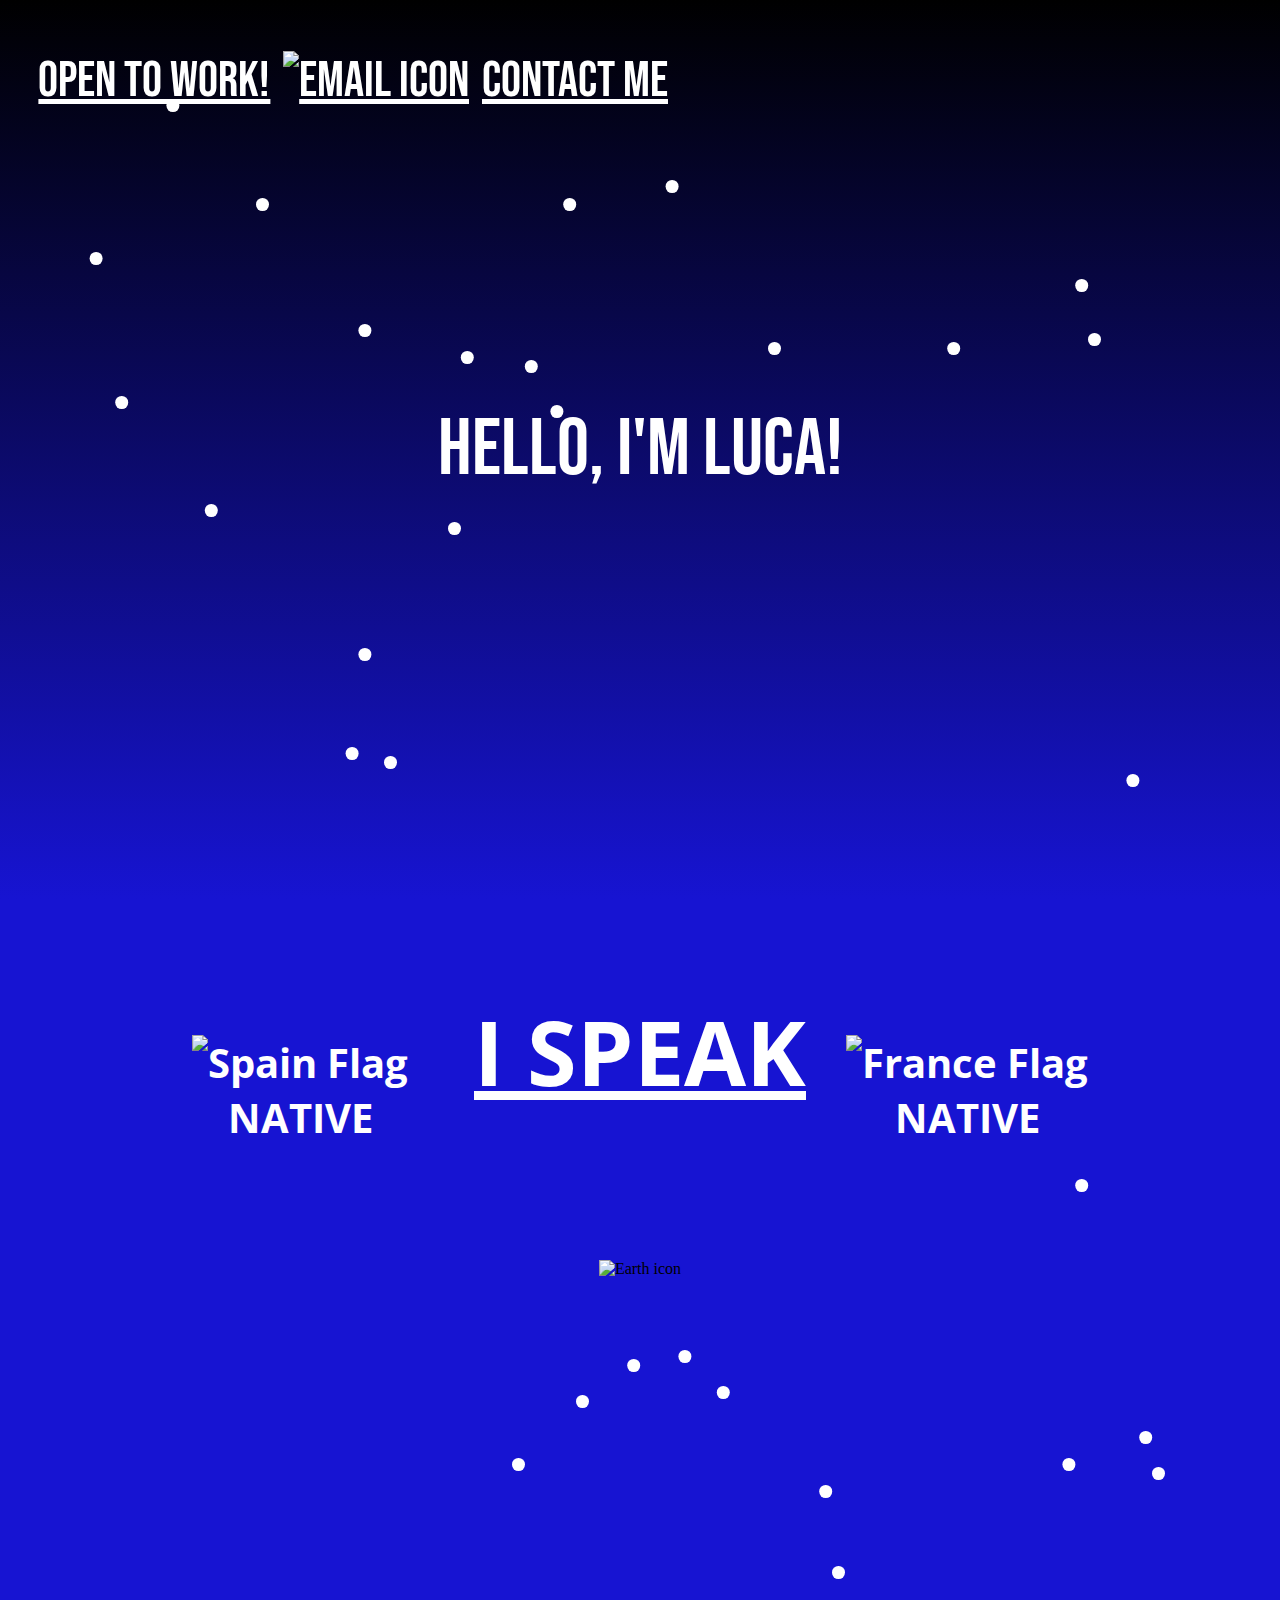
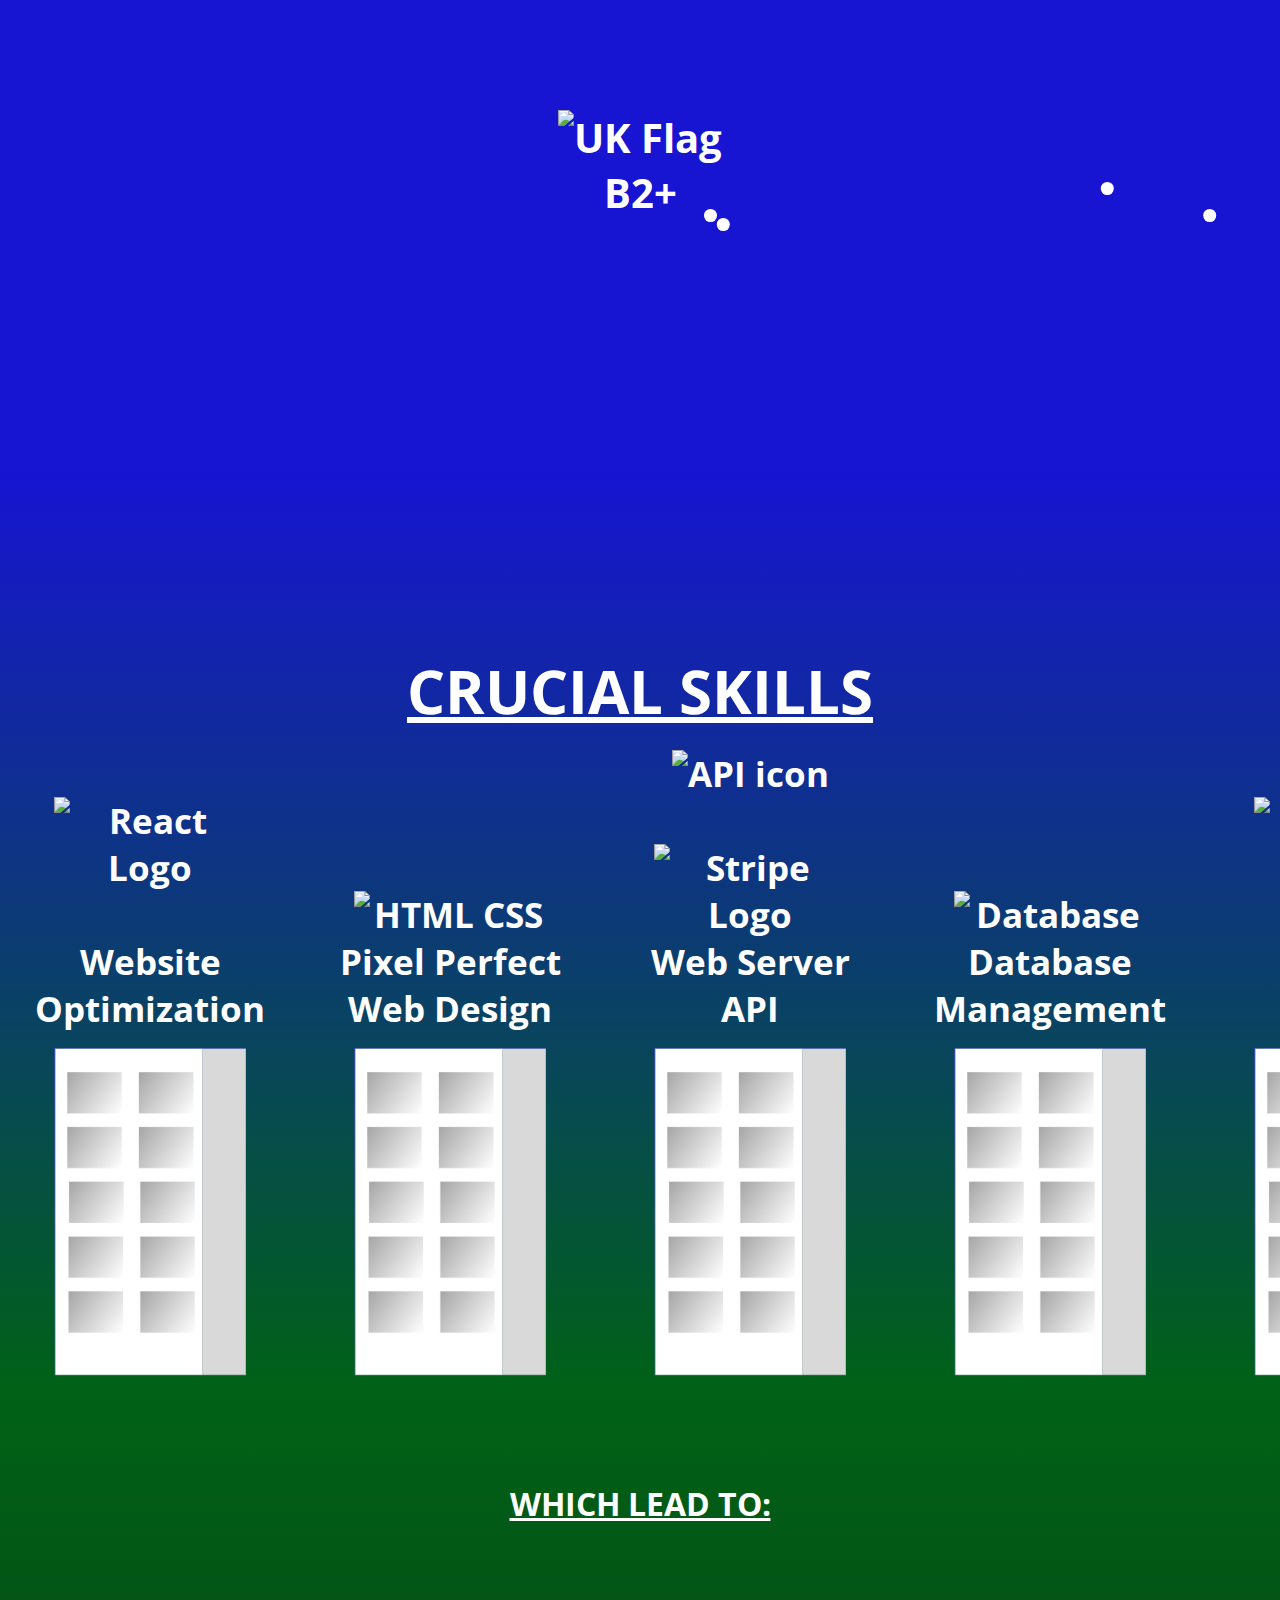
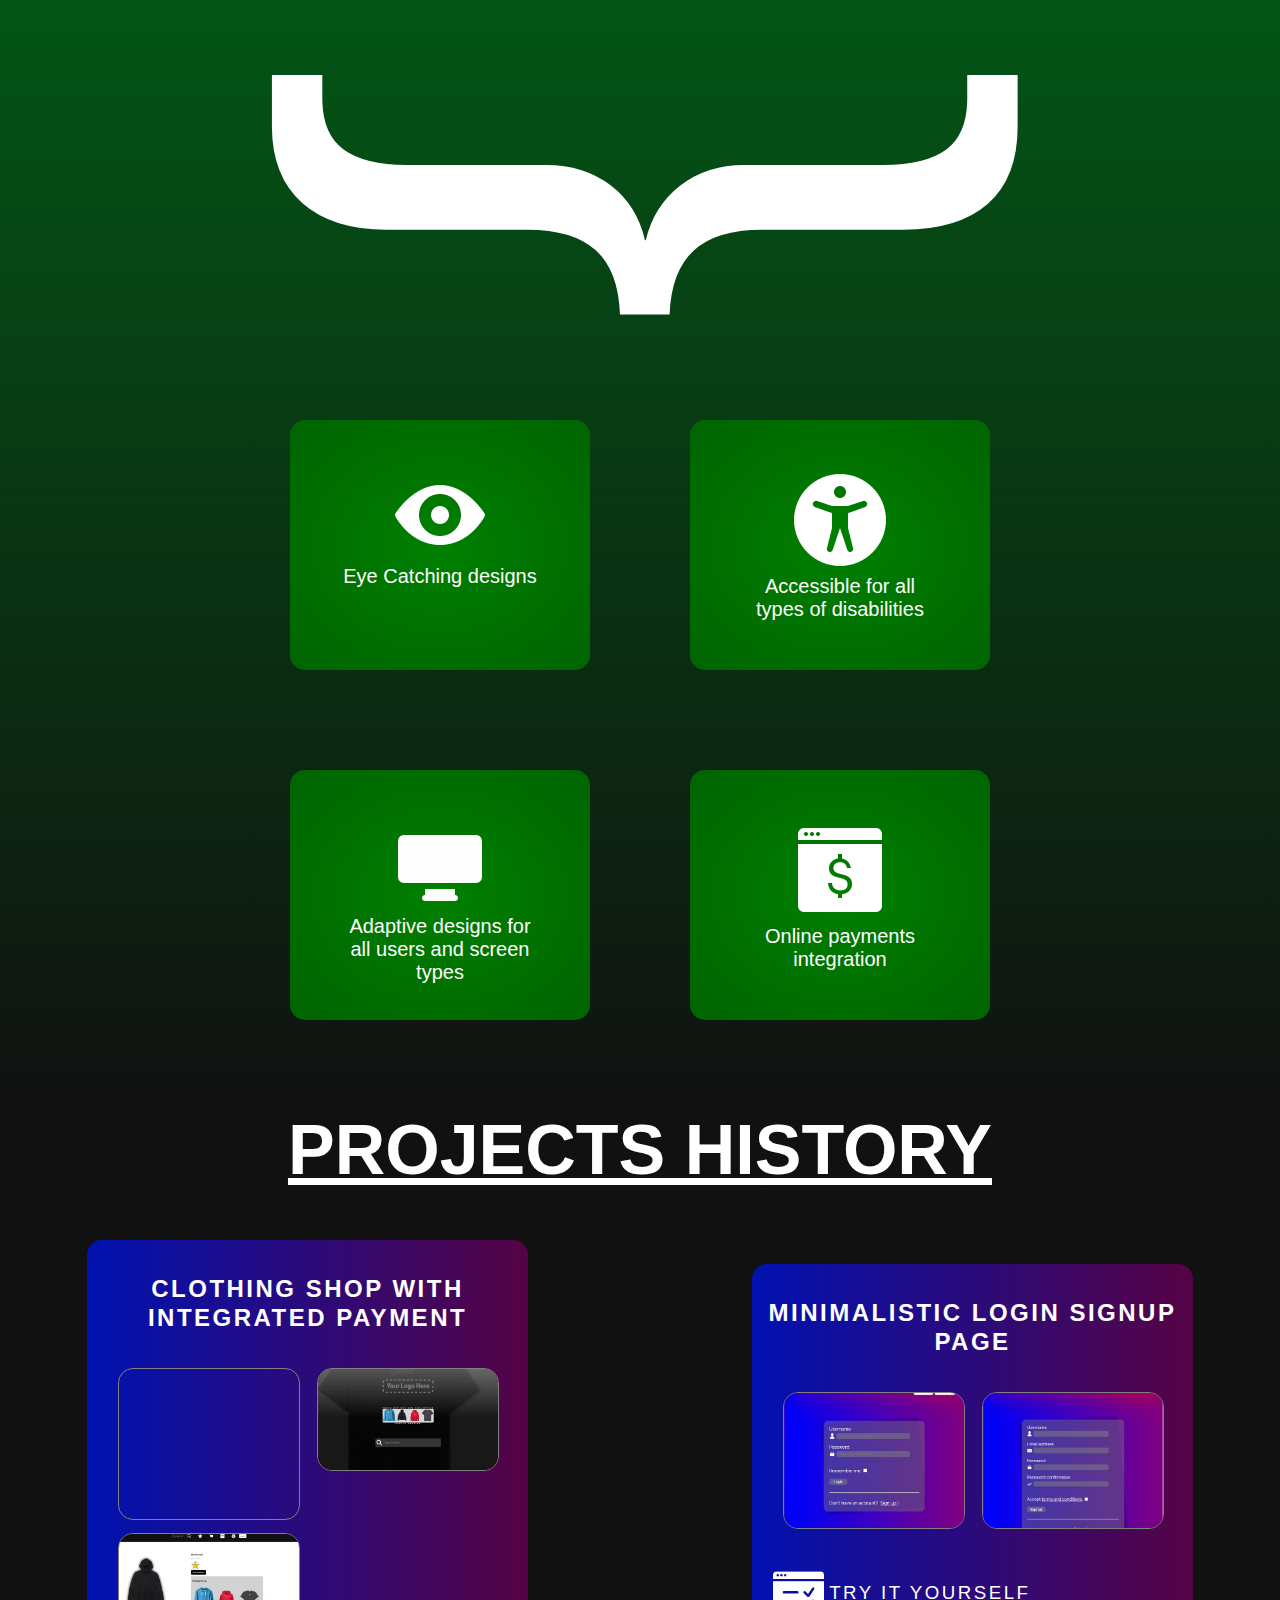
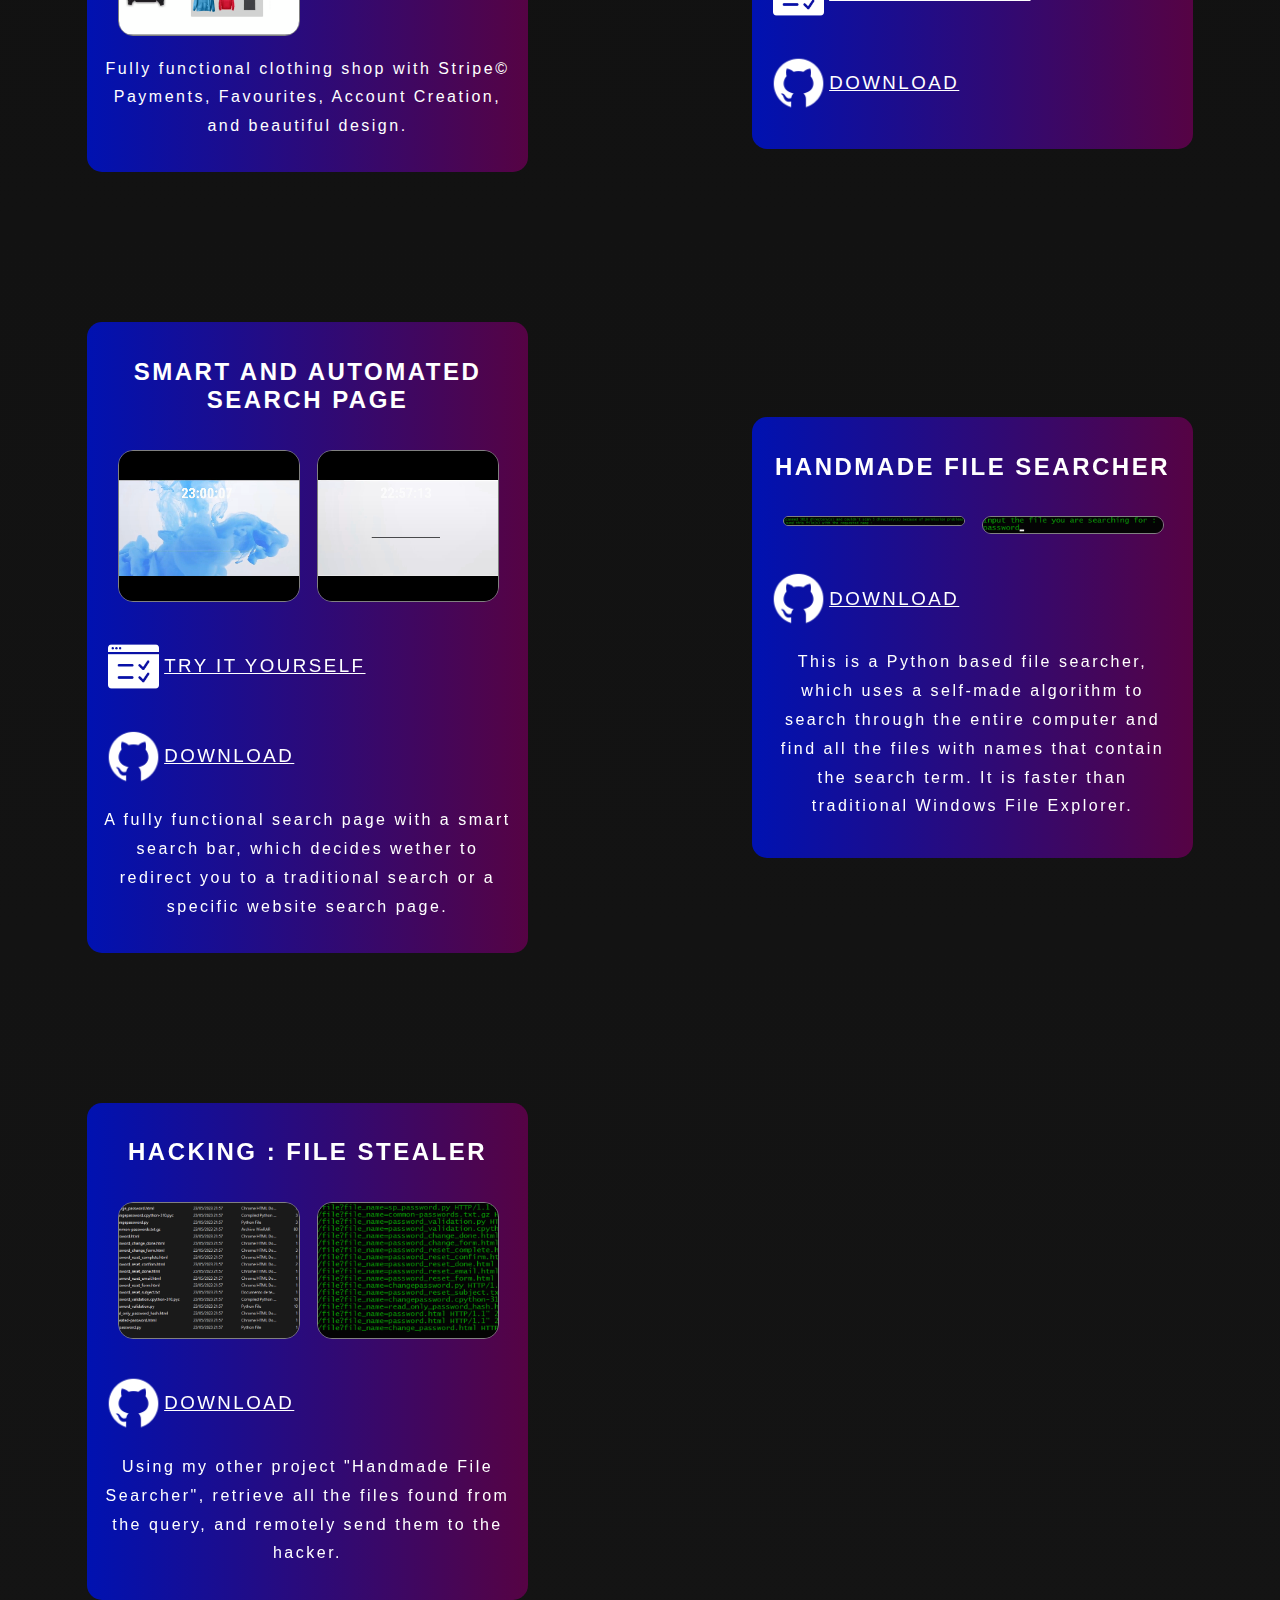
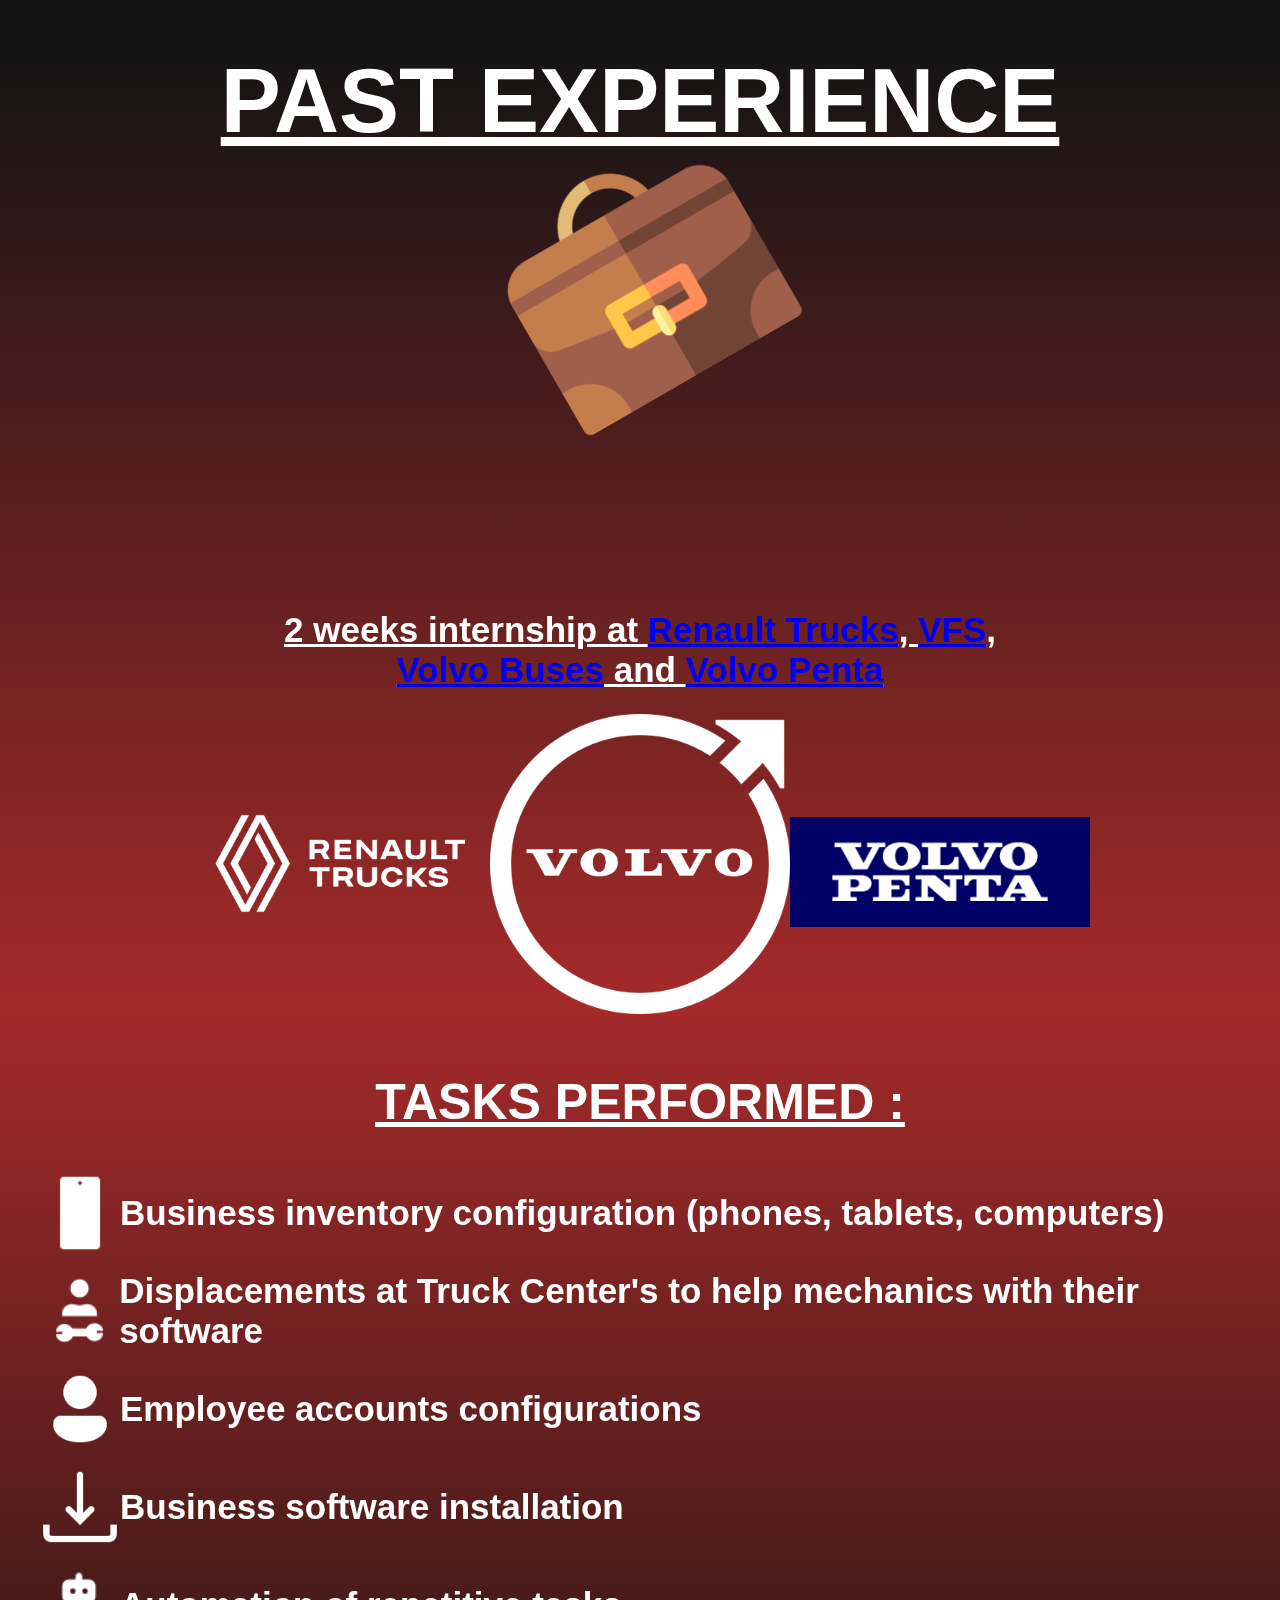
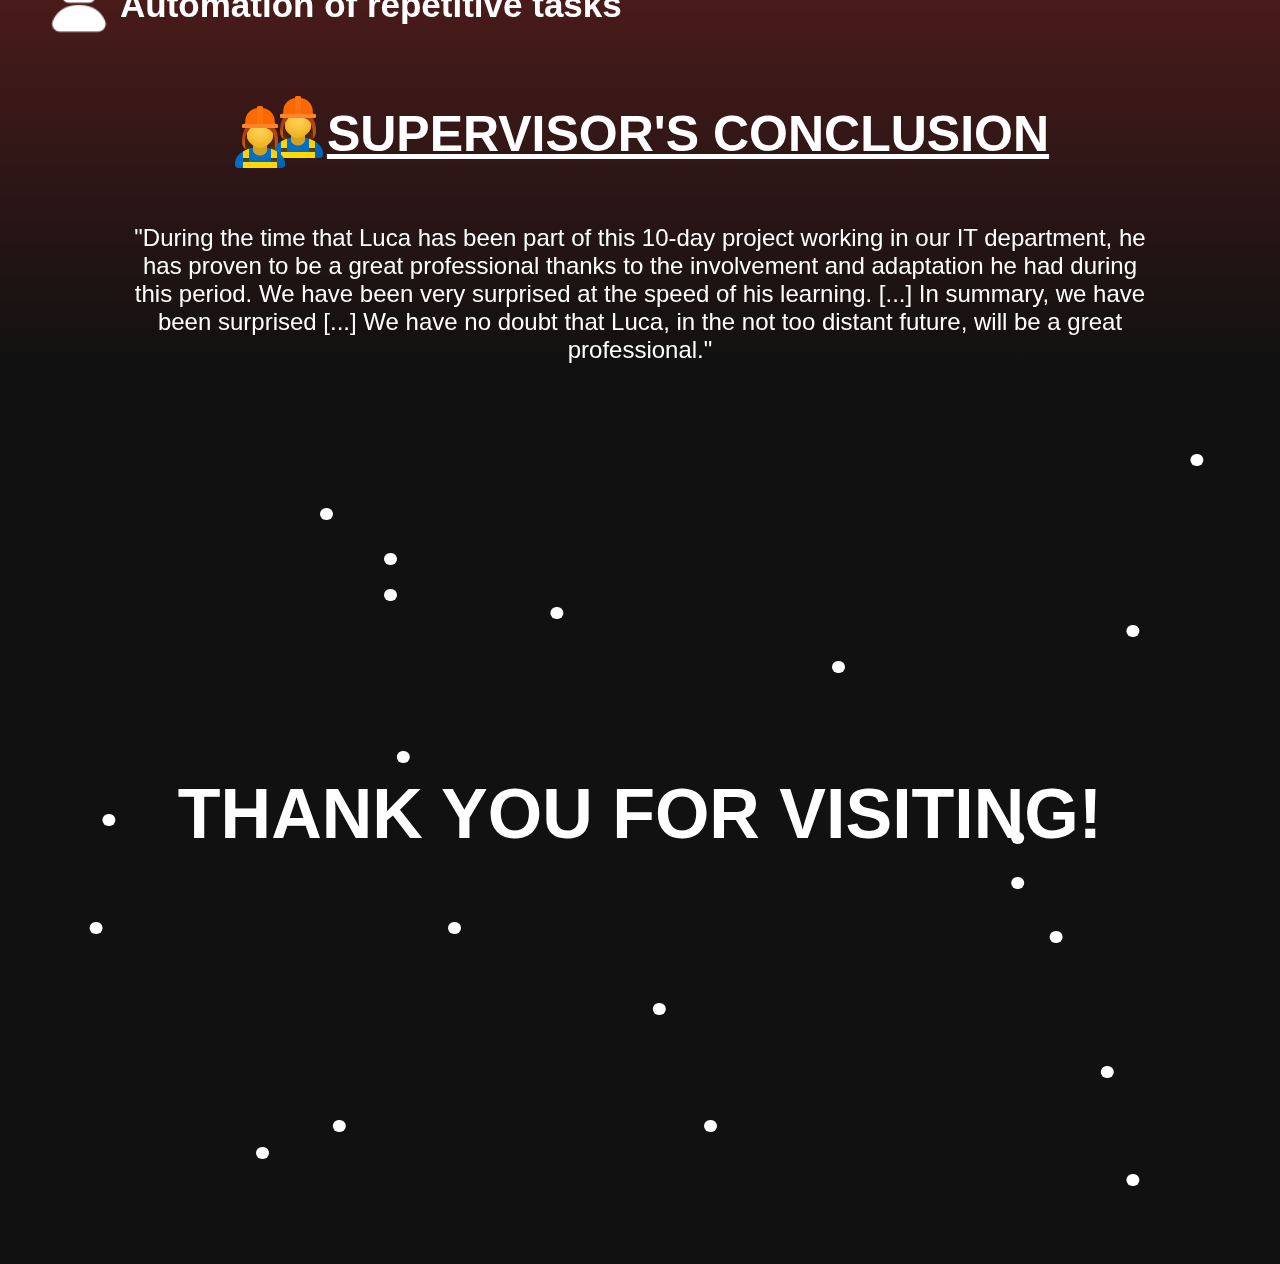
==== commit d7617d20: "fix display issues. add descriptions. change elements sizes (ex:open to work). change contact email." ====
--- a/index.html
+++ b/index.html
@@ -22,7 +22,7 @@
   </div>
   
   <div id='page1'>
-    <a id='page1-contact-me' href="mailto:webiwebdevs@gmail.com?subject=Looking to hire your services">
+    <a id='page1-contact-me' href="mailto:luca.baeyens@icloud.com?subject=Looking to hire your services">
       OPEN TO WORK! 
       <img style='margin:1vw;' src="https://img.icons8.com/ios-filled/50/FFFFFF/new-post.png" alt="Email icon">
       Contact me
@@ -61,44 +61,47 @@
 
   <div id='page3'>
     <div style='height:20vh'></div>
-    <h1 id='page3-title'>LIST OF SKILLS</h1>
+    <h1 id='page3-title'>CRUCIAL SKILLS</h1>
     <br>
 
     <main id='skills-container'>
       <div id='website-optimization'>
+        <img src='https://upload.wikimedia.org/wikipedia/commons/thumb/a/a7/React-icon.svg/2300px-React-icon.svg.png' id='react' alt="React Logo">
+        <br>
         Website <br> Optimization
-        <img src='https://upload.wikimedia.org/wikipedia/commons/thumb/a/a7/React-icon.svg/2300px-React-icon.svg.png' id='react' alt="React Logo">
-        <br>
         <img class='building-img' alt='Building icon' src='media/building.png'>
       </div>
       <div id='web-design'>
+        <img id='html-css' src='https://cloud2data.com/wp-content/uploads/2023/01/HTML-CSS-Review.png' alt="HTML CSS">
         Pixel Perfect <br> Web Design
-        <img id='html-css' src='https://cloud2data.com/wp-content/uploads/2023/01/HTML-CSS-Review.png' alt="HTML CSS">
-        <br>
         <img class='building-img' alt='Building icon' src='media/building.png'>
       </div>
       <div id='web-server'>
+        <img src='https://cdn.hashnode.com/res/hashnode/image/upload/v1636780048014/niLN2J80j.png' alt="API icon">
+        <br>
+        <img src='https://upload.wikimedia.org/wikipedia/commons/thumb/b/ba/Stripe_Logo%2C_revised_2016.svg/1280px-Stripe_Logo%2C_revised_2016.svg.png' alt="Stripe Logo">
         Web Server <br> API
-        <div>
-          <img src='https://cdn.hashnode.com/res/hashnode/image/upload/v1636780048014/niLN2J80j.png' alt="API icon">
-          <br>
-          <img src='https://upload.wikimedia.org/wikipedia/commons/thumb/b/ba/Stripe_Logo%2C_revised_2016.svg/1280px-Stripe_Logo%2C_revised_2016.svg.png' alt="Stripe Logo">
-        </div>
         <img class='building-img' alt='Building icon' src='media/building.png'>
       </div>
       <div id='database-management'>
+        <img src='https://www.ovhcloud.com/sites/default/files/styles/text_media_horizontal/public/2022-02/database_hero-1.webp' id='database' alt="Database">
         Database <br> Management
-        <img src='https://www.ovhcloud.com/sites/default/files/styles/text_media_horizontal/public/2022-02/database_hero-1.webp' id='database' alt="Database">
+        <img class='building-img' alt='Building icon' src='media/building.png'>
+      </div>
+      <div id='website-optimization'>
+        <img src='https://cdn-icons-png.freepik.com/512/8460/8460433.png' alt="Cyber Security Shield">
+        Cyber <br> Security
         <img class='building-img' alt='Building icon' src='media/building.png'>
       </div>
     </main>
   </div>
   <div id='page4'>
     <div style='height:10vh'></div>
-    <div style='display:flex;justify-content: center; align-items: center;'>
-      <img src='media/bracket.png' alt='Bracket icon' id='bracket'>
-    </div>
+    <h1 id='page4-title'>WHICH LEAD TO:</h1>
     <div style='height:5vh'></div>
+    <div id='bracket-container'>
+      <span id='bracket'>}</span>
+    </div>
     <div id='page4-grid'>
       <div>
         <img src='media/eye.png' alt='Eye icon'>
@@ -118,7 +121,7 @@
       <div>
         <img src='media/payment.png' alt='Payment icon'>
         <br>
-        <strong>Online</strong> payments
+        Online <strong>payments</strong> integration
       </div>
     </div>
 
@@ -132,16 +135,20 @@
       <div>
         <h2>CLOTHING SHOP WITH <strong>INTEGRATED PAYMENT</strong></h2>
         <div>
-          <iframe src="https://www.youtube.com/embed/y4IAJ6eXX3E?si=Z8bPVOh_mfjK36zL" title="YouTube video player" frameborder="0" allow="accelerometer; autoplay; clipboard-write; encrypted-media; gyroscope; picture-in-picture; web-share" referrerpolicy="strict-origin-when-cross-origin" allowfullscreen></iframe>
+          <iframe src="https://www.youtube.com/embed/y4IAJ6eXX3E" title="item shop presentation video" frameborder="0" allow="accelerometer; autoplay; clipboard-write; encrypted-media; gyroscope; picture-in-picture; web-share" referrerpolicy="strict-origin-when-cross-origin" allowfullscreen></iframe>
 
           <img src='media/website homepage.PNG' alt='Clothing shop homepage'>
           <img src='media/Item page.PNG' alt='Clothing shop item page'>
         </div>
+        <p>
+          Fully functional clothing shop with Stripe&copy; Payments, Favourites, Account Creation, 
+          and beautiful design.
+        </p>
       </div>
 
       <div>
         <h2>
-          LOGIN SIGNUP TEMPLATE
+          MINIMALISTIC LOGIN SIGNUP PAGE
         </h2>
         <div>
           <img src='media/login.png' alt='Login form'>
@@ -157,12 +164,12 @@
             <img src="media/icons8-github-64.png" alt='GitHub icon'>
             <a href='https://github.com/L1Lbg/login_signup_form_template'>DOWNLOAD</a>
           </div>
-        </h3>
+        </h3>          
       </div>
 
       <div>
         <h2>
-          <strong>SMART AND AUTOMATED</strong> PERSONALIZED PAGE
+          <strong>SMART AND AUTOMATED</strong> SEARCH PAGE
         </h2>
         <div>
           <iframe allowfullscreen
@@ -181,14 +188,10 @@
             <a href='https://github.com/L1Lbg/smartsearchpage'>DOWNLOAD</a>
           </div>
         </h3>
-      </div>
-
-      <div>
-        <h2>EXAMPLE PORTFOLIO WITH ANIMATIONS</h2>
-        <div>
-          <img src='media/python.png' alt='Python icon'>
-          <img src='media/spain.png' alt='Spain flag'>
-        </div>
+        <p>
+          A fully functional search page with a smart search bar, which decides wether to redirect you
+          to a traditional search or a specific website search page.
+        </p>
       </div>
 
 
@@ -198,16 +201,17 @@
           <img src='media/foundfiles.png' alt='Found files'>
           <img src='media/searchingfor.png' alt='Searching for files'>
         </div>
-        <p>
-          This is a Python based file searcher, which uses a self-made algorithm to search through 
-          a whole computer and find all the files which names contain the search term
-        </p>
         <h3>
           <div>
             <img src="media/icons8-github-64.png" alt='GitHub icon'>
             <a href='https://github.com/l1lbg/file_searcher'>DOWNLOAD</a>
           </div>
         </h3>
+        <p>
+          This is a Python based file searcher, which uses a self-made algorithm to search through 
+          the entire computer and find all the files with names that contain the search term. It is faster than traditional
+          Windows File Explorer.
+        </p>
       </div>
 
       <div>
@@ -216,32 +220,18 @@
             <img src='media/filesstealed.png' alt='Files stolen'>
             <img src='media/filestealed2.png' alt='Files stolen'>
           </div>
-          <p>
-            Using the handmade file searcher, retrieve all the files found from the query, and remotely
-            send them to the hacker
-          </p>
           <h3>
             <div>
               <img src="media/icons8-github-64.png" alt='GitHub icon'>
               <a href='https://github.com/l1lbg/file_stealer'>DOWNLOAD</a>
             </div>
           </h3>
-        </div>
-  
-        <div>
-          <h2>NUMBER ENCODER FOR SECURITY</h2>
-          <div>
-            <img src='media/Capture.png' alt='Capture'>
-            <img src='media/2.png' alt='Number 2'>
-          </div>
-  
-          <h3>
-            <div>
-              <img src="media/icons8-github-64.png" alt='GitHub icon'>
-              <a href='https://github.com/l1lbg/numberEncoder'>DOWNLOAD</a>
-            </div>
-          </h3>
-        </div>
+          <p>
+            Using my other project "Handmade File Searcher", retrieve all the files found from the query, 
+            and remotely send them to the hacker.
+          </p>
+        </div>
+  
   
       </div>
   
@@ -269,7 +259,7 @@
         </div>
         <br>
         <h2>
-          <u>TASKS DONE :</u>
+          <u>TASKS PERFORMED :</u>
         </h2>
         <ul>
           <li><img src='media/phone.png' alt='Phone icon'>Business inventory configuration (phones, tablets, computers)</li>
@@ -280,7 +270,7 @@
         </ul>
   
         <h2><img src='media/supervisor.png' alt='Supervisor icon'> <u>SUPERVISOR'S CONCLUSION</u></h2>
-        <cite>
+        <p>
           "During the time that Luca has been part of this
           10-day project working in our IT department, he
           has proven to be a great professional thanks to
@@ -290,7 +280,7 @@
           surprised [...] We have no 
           doubt that Luca, in the not too distant future, 
           will be a great professional."
-        </cite>
+        </p>
       </div>
     </div>
   
--- a/style.css
+++ b/style.css
@@ -1,822 +1,834 @@
-@import url('https://fonts.googleapis.com/css2?family=Bebas+Neue&display=swap');
-@import url('https://fonts.googleapis.com/css2?family=Open+Sans&display=swap');
-body{
-  margin:0;
-  overflow-x: hidden; 
-}
-@keyframes star-glow-movement{
-  0%{box-shadow:none;opacity: 50%;}
-  50%{box-shadow:white 0px 0px 50px; opacity:100%;transform:translate(0,0);}
-  100%{box-shadow:none; opacity:50%}
-}
-@keyframes star-glow{
-  0%{box-shadow:none;opacity: 30%;}
-  50%{box-shadow:white 0px 0px 50px; opacity:100%;}
-  100%{box-shadow:none; opacity:30%}
-}
-@keyframes grow{
-  0%{scale:1}
-  50%{scale:1.2}
-  100%{scale:1}
-}
-@keyframes slightRotate{
-  0%{rotate:0}
-  50%{rotate:30deg}
-  100%{rotate:0}
-}
-@keyframes lava{
-  0%{}
-  50%{transform: translate(0, -50vh); box-shadow:red 0px 0px 50px}
-  100%{}
-}
-@keyframes danceRotate{
-  0%{rotate:-30deg}
-  50%{rotate:30deg}
-  100%{rotate:-30deg}
-}
-.star{
-  animation-name:star-glow-movement;
+@import url("https://fonts.googleapis.com/css2?family=Bebas+Neue&display=swap");
+@import url("https://fonts.googleapis.com/css2?family=Open+Sans&display=swap");
+body {
+  margin: 0;
+  overflow-x: hidden;
+}
+@keyframes star-glow-movement {
+  0% {
+    box-shadow: none;
+    opacity: 50%;
+  }
+  50% {
+    box-shadow: white 0px 0px 50px;
+    opacity: 100%;
+    transform: translate(0, 0);
+  }
+  100% {
+    box-shadow: none;
+    opacity: 50%;
+  }
+}
+@keyframes star-glow {
+  0% {
+    box-shadow: none;
+    opacity: 30%;
+  }
+  50% {
+    box-shadow: white 0px 0px 50px;
+    opacity: 100%;
+  }
+  100% {
+    box-shadow: none;
+    opacity: 30%;
+  }
+}
+@keyframes grow {
+  0% {
+    scale: 1;
+  }
+  50% {
+    scale: 1.2;
+  }
+  100% {
+    scale: 1;
+  }
+}
+@keyframes slightRotate {
+  0% {
+    rotate: 0;
+  }
+  50% {
+    rotate: 30deg;
+  }
+  100% {
+    rotate: 0;
+  }
+}
+@keyframes lava {
+  0% {
+  }
+  50% {
+    transform: translate(0, -50vh);
+    box-shadow: red 0px 0px 50px;
+  }
+  100% {
+  }
+}
+@keyframes danceRotate {
+  0% {
+    rotate: -30deg;
+  }
+  50% {
+    rotate: 30deg;
+  }
+  100% {
+    rotate: -30deg;
+  }
+}
+.star {
+  animation-name: star-glow-movement;
   animation-duration: 5s;
   animation-iteration-count: infinite;
-  background:white;
-  width:1vw;
-  height:1vw;
-  border-radius:50%;
-  position:absolute;
-}
-.star-container{
+  background: white;
+  width: 1vw;
+  height: 1vw;
+  border-radius: 50%;
   position: absolute;
 }
-
-
-
-
-
-#page1{
-  background:linear-gradient(0deg,#1714d2, black);
-  height:100vh;
-  width:100vw;
-  font-family: 'Bebas Neue', sans-serif;
-  color:white;
-  text-align:center;
-  display:flex;
-  justify-content:center;
-  align-items:center;
-}
-#page1-contact-me{
+.star-container {
+  position: absolute;
+}
+
+#page1 {
+  background: linear-gradient(0deg, #1714d2, black);
+  height: 100vh;
+  width: 100vw;
+  font-family: "Bebas Neue", sans-serif;
+  color: white;
+  text-align: center;
+  display: flex;
+  justify-content: center;
+  align-items: center;
+}
+#page1-contact-me {
   position: absolute;
   font-size: 50px;
-  color:white;
-  left:0;
-  top:0;
+  color: white;
+  left: 0;
+  top: 0;
   margin: 3vw;
   display: flex;
   justify-content: center;
   align-items: center;
 }
 
-
-
-
-#page2{
-  background:#1714d2;
-  height:130vh;
-  width:100vw;
-  display:flex;
-  justify-content:center;
-  align-items:center;
-}
-.language{
-  color:white;
-  font-family: 'Open Sans', sans-serif;
-  font-weight:bold;
-  text-align:center;
+#page2 {
+  background: #1714d2;
+  height: 130vh;
+  width: 100vw;
+  display: flex;
+  justify-content: center;
+  align-items: center;
+}
+.language {
+  color: white;
+  font-family: "Open Sans", sans-serif;
+  font-weight: bold;
+  text-align: center;
   position: absolute;
   animation-name: grow;
   animation-iteration-count: infinite;
-  animation-duration:5s;
-}
-#page2-title{
-  color:white;
-  font-family: 'Open Sans', sans-serif;
-  width:fit-content;
-  margin:auto;
+  animation-duration: 5s;
+}
+#page2-title {
+  color: white;
+  font-family: "Open Sans", sans-serif;
+  width: fit-content;
+  margin: auto;
   font-weight: bold;
   text-decoration: underline;
 }
-.language > img{
-  height:20vh;
-}
-#spanish{
-  left:15vw;
-  top:115vh;
-  animation-delay:1s;
-}
-#french{
-  right:15vw;
-  top:115vh;
-  animation-delay:2s;
-  
-}
-#english{
-  left:50vw;
-  top:190vh;
+.language > img {
+  height: 20vh;
+}
+#spanish {
+  left: 15vw;
+  top: 115vh;
+  animation-delay: 1s;
+}
+#french {
+  right: 15vw;
+  top: 115vh;
+  animation-delay: 2s;
+}
+#english {
+  left: 50vw;
+  top: 190vh;
   transform: translate(-50%, 0%);
-  animation-delay:3s;
-}
-#earth{
-  height:50vh;
-  position:absolute;
-  z-index:1;
-  display:block;
-}
-#star-container-page2 > div{
-  animation-name:star-glow;
-}
-
-
-
-
-
-#page3{
-  background:linear-gradient(180deg, #1714d2, #006216);
-  height:fit-content;
-  width:100vw;
-  height:fit-content;
-}
-#page3-title{
-  color:white;
-  font-family: 'Open Sans', sans-serif;
-  width:fit-content;
-  margin:auto;
+  animation-delay: 3s;
+}
+#earth {
+  height: 50vh;
+  position: absolute;
+  z-index: 1;
+  display: block;
+}
+#star-container-page2 > div {
+  animation-name: star-glow;
+}
+
+#page3 {
+  background: linear-gradient(180deg, #1714d2, #006216);
+  height: fit-content;
+  width: 100vw;
+  height: fit-content;
+}
+#page3-title {
+  color: white;
+  font-family: "Open Sans", sans-serif;
+  width: fit-content;
+  margin: auto;
   font-weight: bold;
   text-decoration: underline;
+  font-size: 2rem;
 }
 #skills-container {
-  display: flex;
-  flex-wrap: wrap;
-  justify-content: space-between;
+  display: grid;
+  grid-template-columns: repeat(5,1fr);
 }
 
 #skills-container > div {
   color: white;
-  font-family: 'Open Sans', sans-serif;
+  font-family: "Open Sans", sans-serif;
   text-align: center;
   display: flex;
   flex-direction: column;
   align-items: center;
   justify-content: flex-end;
-  font-weight:bold;
-}
-.building-img{
-  height:40vh;
-}
-
-
-
-
-
-#page4{
-  background:linear-gradient(180deg, #006216, #111111);
-  height:fit-content;
-  width:100vw;
+  font-weight: bold;
+}
+.building-img {
+  height: 40vh;
+}
+#skills-container > div > img{
+  object-fit: contain;
+  max-width: 15vw;
+}
+
+#page4 {
+  background: linear-gradient(180deg, #006216, #111111);
+  height: fit-content;
+  width: 100vw;
   text-align: left;
-  color:white;
+  color: white;
   font-family: Arial, Helvetica, sans-serif;
-  font-weight:bold;
-}
-#page4-grid{
-  display:grid;
-  grid-template-columns: repeat(2,auto);
-  grid-gap:100px;
-  justify-content:center;
-  align-items:center;
-  
-}
-#page4-grid > div{
-  border-radius:15px;
-  text-align:center;
-  background:radial-gradient(green, darkgreen);
-  animation-name:grow;
-  animation-iteration-count:infinite;
-  animation-duration:10s;
-}
-#page4-grid > div > img{
-  animation: slightRotate 5s infinite;
-}
-
-
-
-
-
-#page5{
-  background:linear-gradient(180deg, #111111, #141414);
-  height:fit-content;
-  width:100vw;
-  color:white;
+  font-weight:lighter;
+}
+#page4-title {
+  color: white;
+  font-family: "Open Sans", sans-serif;
+  width: fit-content;
+  margin: auto;
+  font-weight: bold;
+  text-decoration: underline;
+  font-size: 2rem;
+}
+#page4-grid {
+  display: grid;
+  grid-template-columns: repeat(2, auto);
+  grid-gap: 100px;
+  justify-content: center;
+  align-items: center;
+}
+#page4-grid > div {
+  border-radius: 15px;
+  text-align: center;
+  background: radial-gradient(green, darkgreen);
+  /* animation-name: grow;
+  animation-iteration-count: infinite;
+  animation-duration: 10s; */
+  max-width: 400px;
+  aspect-ratio: 4/3;
+  padding: 30px;
+}
+#page4-grid > div > img {
+  /* animation: slightRotate 5s infinite; */
+  max-width: 200px;
+  aspect-ratio: 1/1;
+  object-fit: contain;
+}
+#bracket-container{
+  height: 50vh;
+  display: flex;
+  justify-content: center;
+  align-items: center;
+  text-align: center;
+}
+#bracket {
+  rotate: 90deg;
+  position: relative;
+  translate: 4.5vw;
+  scale: 40;
+  text-align: center;
+  display: inline-block;
+  white-space: nowrap;
+}
+
+#page5 {
+  background: linear-gradient(180deg, #111111, #141414);
+  height: fit-content;
+  width: 100vw;
+  color: white;
   font-family: Arial, Helvetica, sans-serif;
-  font-weight:bold;
-  text-align:center;
-}
-#page5-title{
+  font-weight: bold;
+  text-align: center;
+}
+#page5-title {
   text-decoration: underline;
 }
-#page5-grid{
-  display:grid;
+#page5-grid {
+  display: grid;
   grid-template-columns: repeat(2, auto);
   place-items: center;
 }
-#page5-grid > div{
+#page5-grid > div {
   border-radius: 15px;
-  background: linear-gradient(to right, #0012B1, #560344);
-  width:30vw;
-  height:30vw;
-  padding:3%;
-  line-height: 182.16%; /* 27.324px */
-  letter-spacing: 2.55px;
-}
-#page5-grid > div > div{
-  display:grid;
-  gap:5%;
+  background: linear-gradient(to right, #0012b1, #560344);
+  aspect-ratio: 1/1;
+  width: 32vw;
+  padding: 3%;
+  line-height: 180%; 
+  letter-spacing: 2.5px;
+}
+#page5-grid > div > div {
+  display: grid;
+  gap: 5%;
   grid-template-columns: repeat(2, auto);
 }
-#page5-grid > div > div > img, #page5-grid > div > div > iframe{
-  max-height:100%;
+#page5-grid > div > div > img,
+#page5-grid > div > div > iframe {
+  max-height: 100%;
   max-width: 100%;
   border-radius: 15px;
-  border:solid 1px grey;
-}
-#page5-grid > div > h3 > div{
-  display: flex;
-  align-items: center;
-}
-#page5-grid > div > p{
+  border: solid 1px grey;
+}
+#page5-grid > div > h3 > div {
+  display: flex;
+  align-items: center;
+}
+#page5-grid > div > p {
   font-weight: lighter;
 }
-#page5-grid > div > h3 > div > img{
-  width:15%;
-  height:15%;
-}
-#page5-grid > div > h3 > div > a{
+#page5-grid > div > h3 > div > img {
+  width: 15%;
+  height: 15%;
+}
+#page5-grid > div > h3 > div > a {
   text-decoration: underline;
-  color:white;
+  color: white;
   font-weight: lighter;
 }
 
-.lava-container{
-  position:relative;
-  width:100%;
-  z-index:0;
-}
-.lava{
-  width:1vw;
-  height:1vw;
-  margin:0;
-  position:absolute;
-  background:red;
+.lava-container {
+  position: relative;
+  width: 100%;
+  z-index: 0;
+}
+.lava {
+  width: 1vw;
+  height: 1vw;
+  margin: 0;
+  position: absolute;
+  background: red;
   border-radius: 15px;
-  box-shadow:red 0px 0px 10px;
-  animation:lava infinite 3s;
-  z-index:0;
-}
-
-
-
-
-#page6{
-  background:linear-gradient(180deg, #141414, brown, #111111);
-  height:fit-content;
-  width:100vw;
-  color:white;
+  box-shadow: red 0px 0px 10px;
+  animation: lava infinite 3s;
+  z-index: 0;
+}
+
+#page6 {
+  background: linear-gradient(180deg, #141414, brown, #111111);
+  height: fit-content;
+  width: 100vw;
+  color: white;
   font-family: Arial, Helvetica, sans-serif;
-  font-weight:bold;
-  text-align:center;
-}
-#page6 > div > div{
-  display:flex;
+  font-weight: bold;
+  text-align: center;
+}
+#page6 > div > div {
+  display: flex;
   align-items: center;
   justify-content: center;
 }
-#page6 > div > cite{
-  font-weight:lighter;
-}
-#page6 > div > ul{
+#page6 > div > p {
+  font-weight: lighter;
+  text-align: center;
+  font-size: 1.5rem;
+  margin: auto;
+  width: 80vw;
+}
+#page6 > div > ul {
   text-align: left;
-  width:fit-content;
-  margin:auto;
-}
-#page6-title{
-  color:white;
+  width: fit-content;
+  margin: auto;
+}
+#page6-title {
+  color: white;
   text-decoration: underline;
 }
-#page6 > img{
+#page6 > img {
   animation: danceRotate 5s infinite;
-  rotate:-30deg
-}
-#page6 > div > h2{
-  display:flex;
+  rotate: -30deg;
+}
+#page6 > div > h2 {
+  display: flex;
   justify-content: center;
   align-items: center;
 }
-#page6 > div > ul > li{
-  display: flex;
-  align-items: center;
-  margin-bottom:2vh;
-}
-
-
-
-#lastpage{
-  background:#111111;
-  height:100vh;
-  width:100vw;
-  color:white;
+#page6 > div > ul > li {
+  display: flex;
+  align-items: center;
+  margin-bottom: 2vh;
+}
+
+#lastpage {
+  background: #111111;
+  height: 100vh;
+  width: 100vw;
+  color: white;
   font-family: Arial, Helvetica, sans-serif;
-  font-weight:bold;
-  display:flex;
+  font-weight: bold;
+  display: flex;
   justify-content: center;
   align-items: center;
 }
-#lastpage > div{
+#lastpage > div {
   animation: grow 5s infinite;
 }
 
-
-@media (max-width: 499px){
- 
-  #page1{
-    font-size:75px;
-  }
-
-
+@media (max-width: 499px) {
+  #page1 {
+    font-size: 75px;
+  }
+  #page1-contact-me{
+    font-size: 2rem;
+    text-align: center;
+    margin: auto;
+    width: 100vw;
+  }
+
+  .language {
+    font-size: 50px;
+    position: static;
+    margin-bottom: 5vh;
+    width: fit-content;
+    margin: auto;
+    margin-top: 5vh;
+  }
+  #page2 {
+    display: block;
+  }
+  #page2-title {
+    font-size: 50px;
+  }
+  #earth {
+    display: none;
+  }
+  #english {
+    transform: translate(0, 0);
+  }
+
+  #page3-title {
+    font-size: 50px;
+    text-align: center;
+  }
+  #skills-container {
+    display: block;
+  }
+  #skills-container > div {
+    width: 80vw;
+    font-size: 40px;
+    margin: auto;
+    margin-top: 5vh;
+    border: white 1px solid;
+    border-radius: 15px;
+    padding: 15px;
+  }
+  #skills-container > div > img{
+    max-width: 30vw;
+  }
+  .building-img {
+    display: none;
+  }
+
+  #page4 {
+    font-size: 23px;
+  }
+  #page4-grid {
+    display: block;
+  }
+  #page4-grid > div {
+    margin: auto;
+    width: 70vw;
+    height: 40vh;
+    padding: 15px;
+    margin-top: 15vh;
+  }
+  #bracket-container{
+    display: none;
+  }
+
+  #page5-grid {
+    display: block;
+    font-size: 20px;
+  }
+  #page5-grid > div {
+    width: 80%;
+    height: fit-content;
+    margin: auto;
+    margin-top: 7.5vh;
+  }
+  #page5-grid > div > div {
+    display: block;
+    padding: 5%;
+  }
+  #page5-grid > div > div > iframe,
+  #page5-grid > div > div > img {
+    margin-top: 5vh;
+  }
+  #page5-title {
+    font-size: 60px;
+    margin-bottom: 5vh;
+  }
+
+  #page6 > img {
+    width: 150px;
+    margin-top: 5vh;
+  }
+
+  #page6-title {
+    font-size: 50px;
+    word-wrap: break-word;
+    padding-top: 15vh;
+  }
+  #page6 > div > div {
+    display: block;
+  }
+  #page6 > div > div > img {
+    width: 200px;
+  }
+  #page6 > div > cite {
+    font-size: 25px;
+  }
+  #page6 > div > ul {
+    font-size: 20px;
+  }
+
+  #page6 > div > ul > li > img {
+    width: 60px;
+  }
+
+  #lastpage > div {
+    font-size: 35px;
+    word-wrap: break-word;
+    text-align: center;
+  }
+}
+@media (min-width: 500px) and (max-width: 1199px) {
+  #page1 {
+    font-size: 75px;
+  }
+
+  .language {
+    font-size: 65px;
+    position: static;
+    margin-bottom: 5vh;
+  }
+  #page2 {
+    display: block;
+  }
+  #page2-title {
+    font-size: 50px;
+  }
+  #earth {
+    display: none;
+  }
+  #english {
+    transform: translate(0, 0);
+  }
+
+  #page3-title {
+    font-size: 70px;
+  }
+  #skills-container {
+    display: block;
+  }
+  #skills-container > div {
+    width: 400px;
+    font-size: 40px;
+    margin: auto;
+    margin-top: 5vh;
+    border: white 1px solid;
+    border-radius: 15px;
+    padding: 15px;
+  }
+  .building-img {
+    display: none;
+  }
+  #react {
+    width: 150px;
+  }
+  #html-css {
+    width: 325px;
+  }
+  #web-server > div > img {
+    width: 200px;
+  }
+  #database {
+    width: 320px;
+  }
+
+  #page4 {
+    font-size: 20px;
+  }
+  #page4-grid {
+    display: block;
+  }
+  #bracket-container{
+    display: none;
+  }
+  #page4-grid > div {
+    margin: auto;
+    width: 40vw;
+    height: 24vh;
+    padding: 25px;
+    margin-top: 10vh;
+  }
+
+  #page5-grid {
+    display: block;
+    margin: auto;
+    width: 70vw;
+    font-size: 30px;
+  }
+  #page5-grid > div {
+    margin-top: 5vh;
+    width: 100%;
+    height: fit-content;
+  }
+  #page5-grid > div > div {
+    display: block;
+    padding: 30px;
+    width: 70vw;
+    margin: auto;
+  }
+  #page5-grid > div > div > iframe,
+  #page5-grid > div > div > img {
+    max-width: 50%;
+  }
+  #page5-title {
+    font-size: 80px;
+    margin-bottom: 5vh;
+  }
+  .lava {
+    width: 2vw;
+    height: 2vw;
+  }
+
+  #page6 > img {
+    width: 175px;
+  }
+
+  #page6-title {
+    font-size: 50px;
+    word-wrap: break-word;
+  }
+  #page6 > div > div > img {
+    width: 175px;
+  }
+  #page6 > div > cite {
+    font-size: 25px;
+  }
+  #page6 > div > ul {
+    font-size: 20px;
+  }
+  #page6 > div > h2 {
+    font-size: 35px;
+  }
+  #page6 > div > ul > li > img {
+    width: 60px;
+  }
+
+  #lastpage > div {
+    font-size: 38px;
+    word-wrap: break-word;
+    text-align: center;
+  }
+}
+@media (min-width: 1200px) and (max-width: 1919px) {
+  #page1 {
+    font-size: 80px;
+  }
+
+  .language {
+    font-size: 40px;
+  }
+  #page2-title {
+    font-size: 90px;
+    position: absolute;
+    top: 110vh;
+  }
+
+  #page3-title {
+    font-size: 60px;
+  }
+  #skills-container > div {
+    width: 300px;
+    font-size: 35px;
+  }
+  #react {
+    width: 215px;
+  }
+  #html-css {
+    width: 255px;
+  }
+  #web-server > div > img {
+    width: 215px;
+  }
+  #database {
+    width: 215px;
+  }
+
+  #page4 {
+    font-size: 20px;
+  }
+  #page4-grid > div {
+    width: 200px;
+    height: 150px;
+    padding: 50px;
+  }
   
-  .language{
-    font-size:50px;
-    position:static;
-    margin-bottom:5vh;
-    width:fit-content;
-    margin:auto;
-    margin-top:5vh;
-  }
-  #page2{
-    display:block;
-  }
-  #page2-title{
-    font-size:50px;
-  }
-  #earth{
-    display:none;
-  }
-  #english{
-    transform:translate(0,0)
-  }
-  
-  
-  
-  #page3-title{
-    font-size:50px;
+
+  #page5-grid {
+    grid-gap: 150px;
+    padding: 50px;
+  }
+  #page5-grid > div > div {
+    padding: 15px;
+  }
+  #page5-title {
+    font-size: 70px;
+  }
+
+  #page6 > img {
+    width: 250px;
+  }
+
+  #page6-title {
+    font-size: 90px;
+  }
+  #page6 > div > div > img {
+    width: 300px;
+  }
+  #page6 > div > cite {
+    font-size: 35px;
+  }
+  #page6 > div > h1 {
+    font-size: 35px;
+    margin-left: 20vw;
+    margin-right: 20vw;
     text-align: center;
   }
-  #skills-container{
-    display:block;
-  }
-  #skills-container > div{
-    width: 80vw;
-    font-size:40px;
-    margin:auto;
-    margin-top:5vh;
-    border:white 1px solid;
-    border-radius:15px;
-    padding:15px;
-  }
-  .building-img{
-    display:none;
-  }
-  #react{
-    width:150px;
-  }
-  #html-css{
-    width:300px;
-  }
-  #web-server > div > img{
-    width:200px;
-  }
-  #database{
-    width:320px;
-  }
-  
-
-  
-  #page4{
-    font-size:23px;
-  }
-  #bracket{
-    width:90vw
-  }
-  #page4-grid{
-    display:block;
-  }
-  #page4-grid > div{
-    margin:auto;
-    width:50vw;
-    height:40vh;
-    padding:15px;
-    margin-top:15vh;
-  }
-
-
-  #page5-grid{
-    display:block;
-    margin:auto;
-    width:80vw;
-    font-size:20px;
-  }
-  #page5-grid > div{
-    margin-top:5vh;
-    width:100%;
-    height:fit-content;
-  }
-  #page5-grid > div > div{
-    display:block;
-    padding:5%;
-  }
-  #page5-grid > div > div > iframe, #page5-grid > div > div > img{
-    margin-top:5vh;
-  }
-  #page5-title{
-    font-size:60px;
-    margin-bottom:5vh;
-  }
-
-
-  #page6 > img{
-    width:150px;
-  }
-
-  #page6-title{
-    font-size:50px;
-    word-wrap:break-word;
-  }
-  #page6 > div  > div{
-    display:block;
-  }
-  #page6 > div > div > img{
-    width:200px;
-  }
-  #page6 > div > cite{
-    font-size:25px;
-  }
-  #page6 > div > ul{
-    font-size:20px;
-  }
-
-  #page6 > div > ul > li > img{
-    width:60px;
-  }
-
-
-  #lastpage > div{
-    font-size:35px;
-    word-wrap:break-word;
-    text-align:center;
-  }
-}
-@media (min-width:500px) and (max-width: 1199px){
-  #page1{
-    font-size:75px
-  }
-
-
-  
-  .language{
-    font-size:65px;
-    position:static;
-    margin-bottom:5vh;
-  }
-  #page2{
-    display:block;
-  }
-  #page2-title{
-    font-size:50px;
-  }
-  #earth{
-    display:none;
-  }
-  #english{
-    transform:translate(0,0)
-  }
-  
-  
-  
-  #page3-title{
-    font-size:70px;
-  }
-  #skills-container{
-    display:block;
-  }
-  #skills-container > div{
+  #page6 > div > h2 {
+    font-size: 50px;
+  }
+  #page6 > div > ul {
+    font-size: 35px;
+  }
+
+  #page6 > div > ul > li > img {
+    width: 80px;
+  }
+
+  #lastpage > div {
+    font-size: 70px;
+  }
+}
+@media (min-width: 1920px) {
+  #page1 {
+    font-size: 150px;
+  }
+
+  #page2-title {
+    font-size: 110px;
+    position: absolute;
+    top: 110vh;
+  }
+  .language {
+    font-size: 65px;
+  }
+
+  #page3-title {
+    font-size: 80px;
+  }
+  #skills-container > div {
     width: 400px;
-    font-size:40px;
-    margin:auto;
-    margin-top:5vh;
-    border:white 1px solid;
-    border-radius:15px;
-    padding:15px;
-  }
-  .building-img{
-    display:none;
-  }
-  #react{
-    width:150px;
-  }
-  #html-css{
-    width:325px;
-  }
-  #web-server > div > img{
-    width:200px;
-  }
-  #database{
-    width:320px;
-  }
-  
-
-  
-  #page4{
-    font-size:20px;
-  }
-  #page4-grid{
-    display:block;
-  }
-  #page4-grid > div{
-    margin:auto;
-    width:40vw;
-    height:24vh;
-    padding:25px;
-    margin-top:10vh;
-  }
-
-
-  #page5-grid{
-    display:block;
-    margin:auto;
-    width:70vw;
-    font-size:30px;
-  }
-  #page5-grid > div{
-    margin-top:5vh;
-    width:100%;
-    height:fit-content
-  }
-  #page5-grid > div > div{
-    display:block;
-    padding:30px;
-    width:70vw;
-    margin:auto;
-  }
-  #page5-grid > div > div > iframe, #page5-grid > div > div > img{
-    max-width: 50%;
-  }
-  #page5-title{
-    font-size:80px;
-    margin-bottom:5vh;
-  }
-  .lava{
-  width:2vw;
-  height:2vw;
-  }
-
-
-
-  #page6 > img{
-    width:175px;
-  }
-
-  #page6-title{
-    font-size:50px;
-    word-wrap:break-word;
-  }
-  #page6 > div > div > img{
-    width:175px;
-  }
-  #page6 > div > cite{
-    font-size:25px;
-  }
-  #page6 > div > ul{
-    font-size:20px;
-  }
-  #page6 > div > h2{
-    font-size:35px;
-  }
-  #page6 > div > ul > li > img{
-    width:60px;
-  }
-
-
-  #lastpage > div{
-    font-size:38px;
-    word-wrap:break-word;
-    text-align:center;
-  }
-
-  
-}
-@media (min-width:1200px) and (max-width: 1919px){
-  #page1{
-    font-size:80px
-  }
-  
-  .language{
-    font-size:40px;
-  }
-  #page2-title{
-    font-size:90px;
-    position:absolute;
-    top:110vh;
-  }
-  
-  
-  #page3-title{
-    font-size:60px;
-  }
-  #skills-container > div{
+    font-size: 55px;
+  }
+  #react {
     width: 300px;
-    font-size:35px;
-  }
-  #react{
-    width:215px;
-  }
-  #html-css{
-    width:255px;
-  }
-  #web-server > div > img{
-    width:215px;
-  }
-  #database{
-    width:215px;
-  }
-  
-
-  
-  #page4{
-    font-size:20px;
-  }
-  #bracket{
-    width:500px;
-  }
-  #page4-grid > div{
-    width:200px;
-    height:150px;
-    padding:50px;
-  }
-
-  
-  #page5-grid{
-    grid-gap:150px;
-    padding:50px;
-  }
-  #page5-grid > div > div{
-    padding:15px;
-  }
-  #page5-title{
-    font-size:70px;
-  }
-
-
-  
-  #page6 > img{
-    width:250px;
-  }
-
-  #page6-title{
-    font-size:90px;
-
-  }
-  #page6 > div > div > img{
-    width:300px;
-  }
-  #page6 > div > cite{
-    font-size:35px;
-  }
-  #page6 > div > h1{
-    font-size:35px;
-    margin-left:20vw;
-    margin-right:20vw;
+  }
+  #html-css {
+    width: 325px;
+  }
+  #web-server > div > img {
+    width: 320px;
+  }
+  #database {
+    width: 320px;
+  }
+
+  #page4 {
+    font-size: 30px;
+  }
+  #page4-grid > div > img {
+    width: 300px;
+  }
+
+  #page5-grid {
+    grid-gap: 150px;
+    padding: 50px;
+    font-size: 20px;
+  }
+  #page5-grid > div > div {
+    padding: 15px;
+  }
+  #page5-title {
+    font-size: 80px;
+  }
+
+  #page6 > img {
+    width: 250px;
+  }
+
+  #page6-title {
+    font-size: 90px;
+  }
+  #page6 > div > div > img {
+    width: 500px;
+  }
+  #page6 > div > cite {
+    font-size: 50px;
+  }
+  #page6 > div > h1 {
+    font-size: 50px;
+    margin-left: 20vw;
+    margin-right: 20vw;
     text-align: center;
   }
-  #page6 > div > h2{
-    font-size:50px;
-  }
-  #page6 > div > ul{
-    font-size:35px;
-  }
-
-  #page6 > div > ul > li > img{
-    width:80px;
-  }
-
-
-  #lastpage > div{
-    font-size:70px;
-  }
-}
-@media (min-width:1920px){
-  #page1{
-    font-size:150px
-  }
-
-
-  #page2-title{
-    font-size:110px;
-    position:absolute;
-    top:110vh;
-  }
-  .language{
-    font-size:65px;
-  }
-  
-  
-  
-  #page3-title{
-    font-size:80px;
-  }
-  #skills-container > div{
-    width: 400px;
-    font-size:55px;
-  }
-  #react{
-    width:300px;
-  }
-  #html-css{
-    width:325px;
-  }
-  #web-server > div > img{
-    width:320px;
-  }
-  #database{
-    width:320px;
-  }
-  
-
-  
-  #page4{
-    font-size:30px;
-  }
-  #bracket{
-    width:500px;
-  }
-  #page4-grid > div > img{
-    width:300px;
-  }
-
-
-  #page5-grid{
-    grid-gap:150px;
-    padding:50px;
-    font-size:20px;
-  }
-  #page5-grid > div > div{
-    padding:15px;
-    
-  }
-  #page5-title{
-    font-size:80px;
-  }
-
-    #page6 > img{
-    width:250px;
-  }
-
-
-  
-  #page6-title{
-    font-size:90px;
-
-  }
-  #page6 > div > div > img{
-    width:500px;
-  }
-  #page6 > div > cite{
-    font-size:50px;
-  }
-  #page6 > div > h1{
-    font-size:50px;
-    margin-left:20vw;
-    margin-right:20vw;
-    text-align: center;
-  }
-  #page6 > div > h2{
-    font-size:75px;
-  }
-  #page6 > div > ul{
-    font-size:35px;
-  }
-
-  #page6 > div > ul > li > img{
-    width:80px;
-  }
-
-
-  #lastpage > div{
-    font-size:110px;
-  }
-}+  #page6 > div > h2 {
+    font-size: 75px;
+  }
+  #page6 > div > ul {
+    font-size: 35px;
+  }
+
+  #page6 > div > ul > li > img {
+    width: 80px;
+  }
+
+  #lastpage > div {
+    font-size: 110px;
+  }
+}
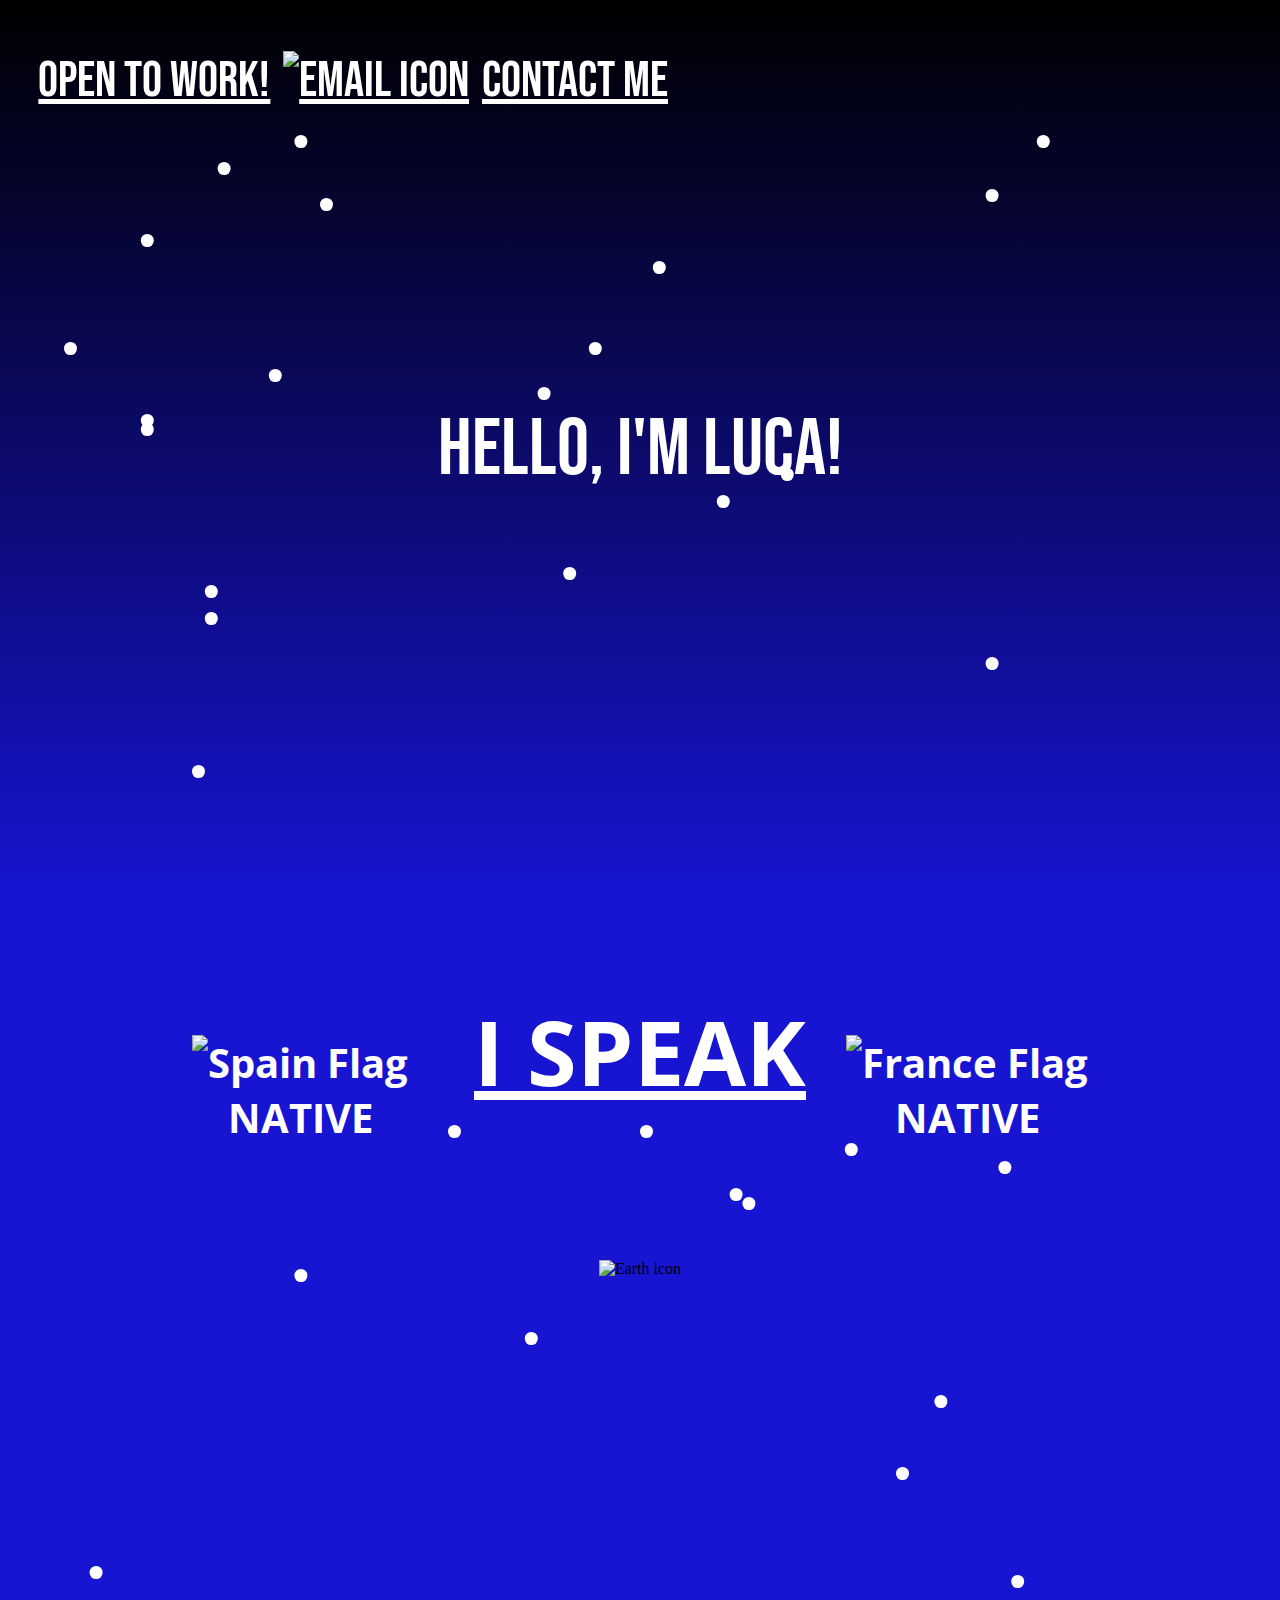
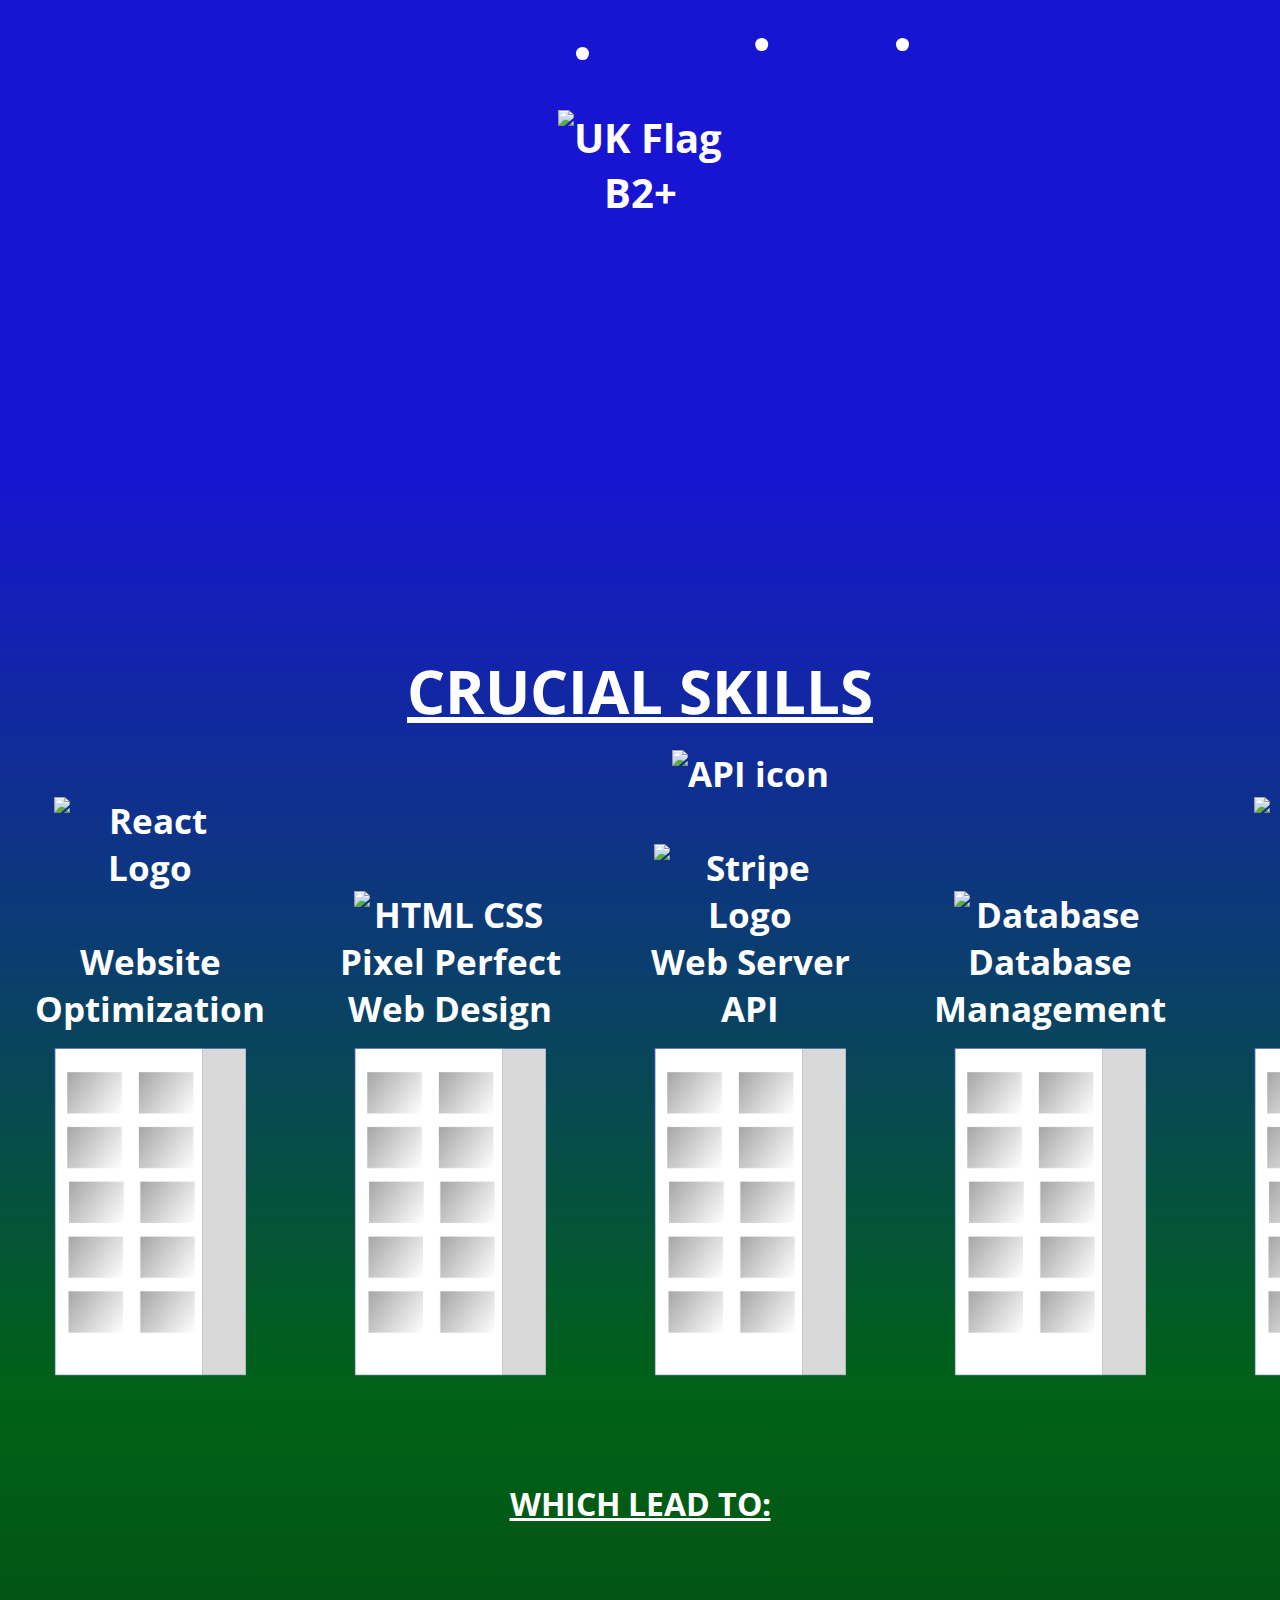
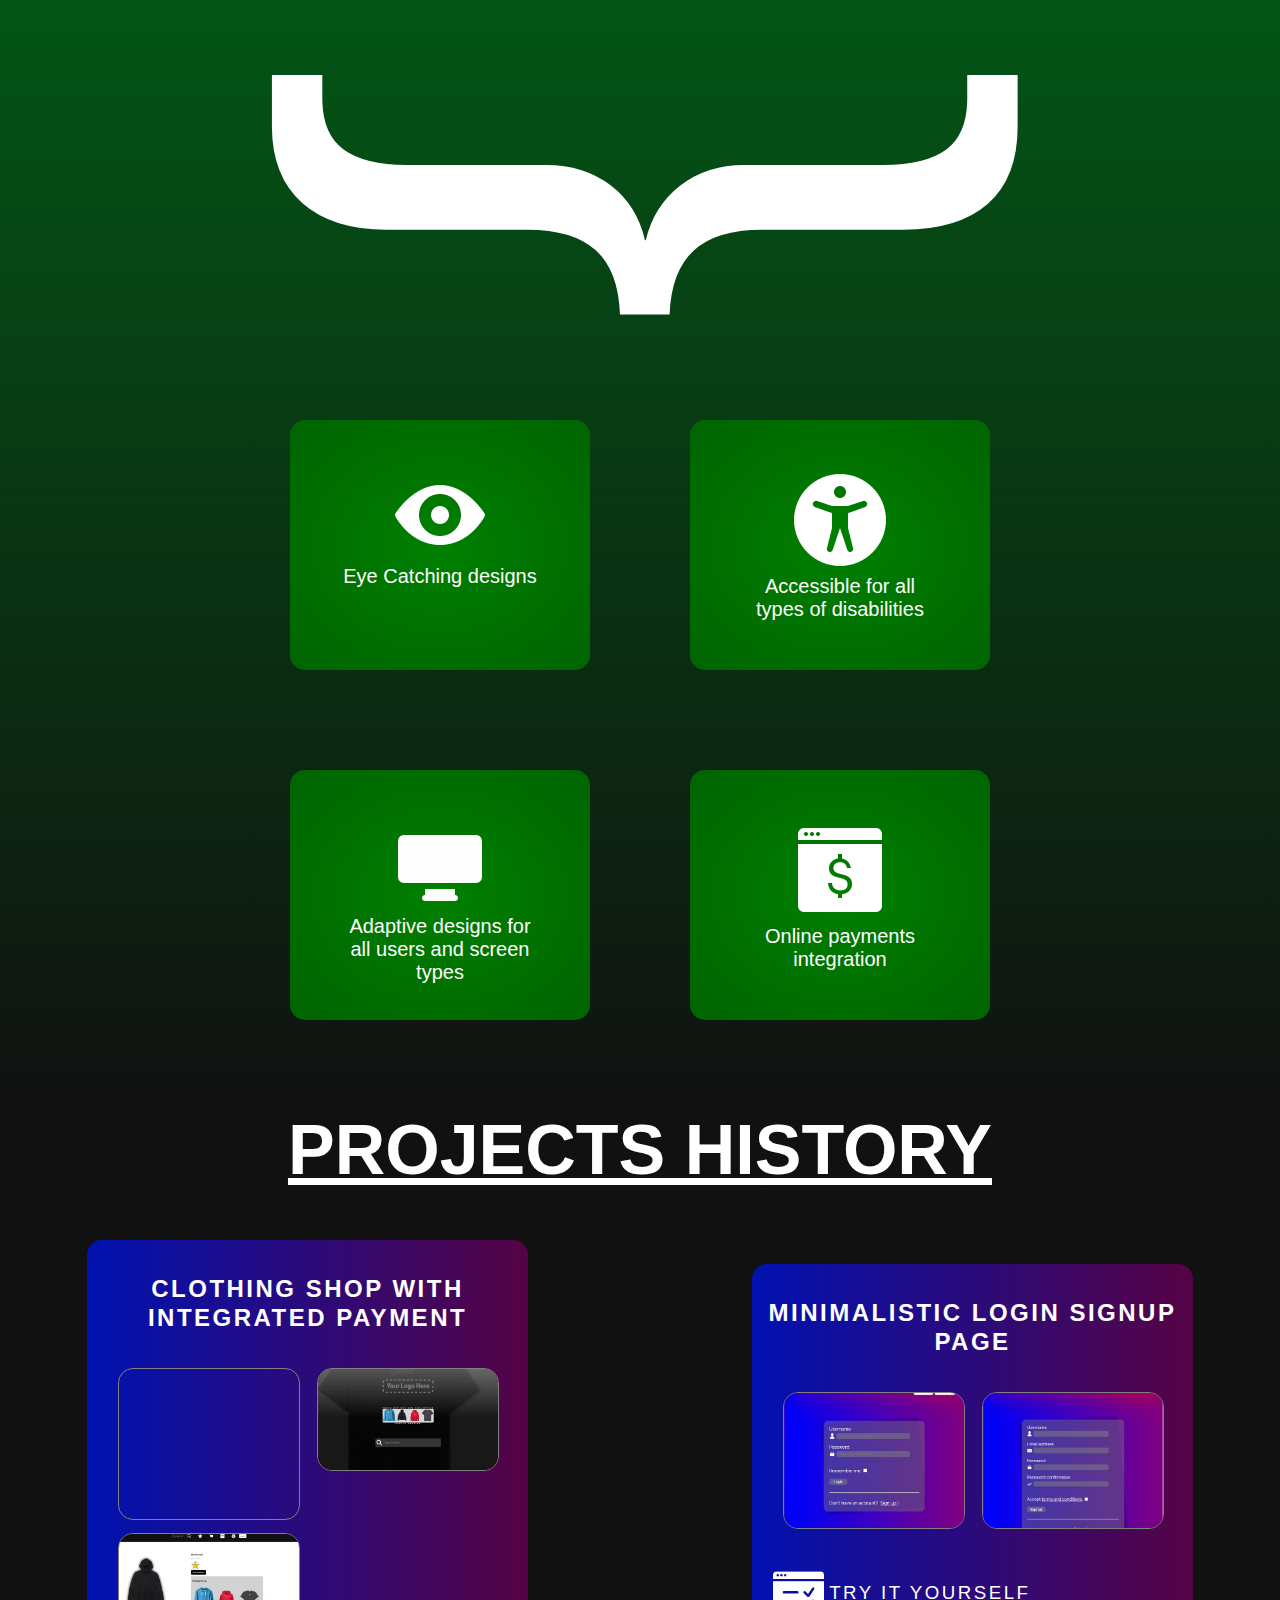
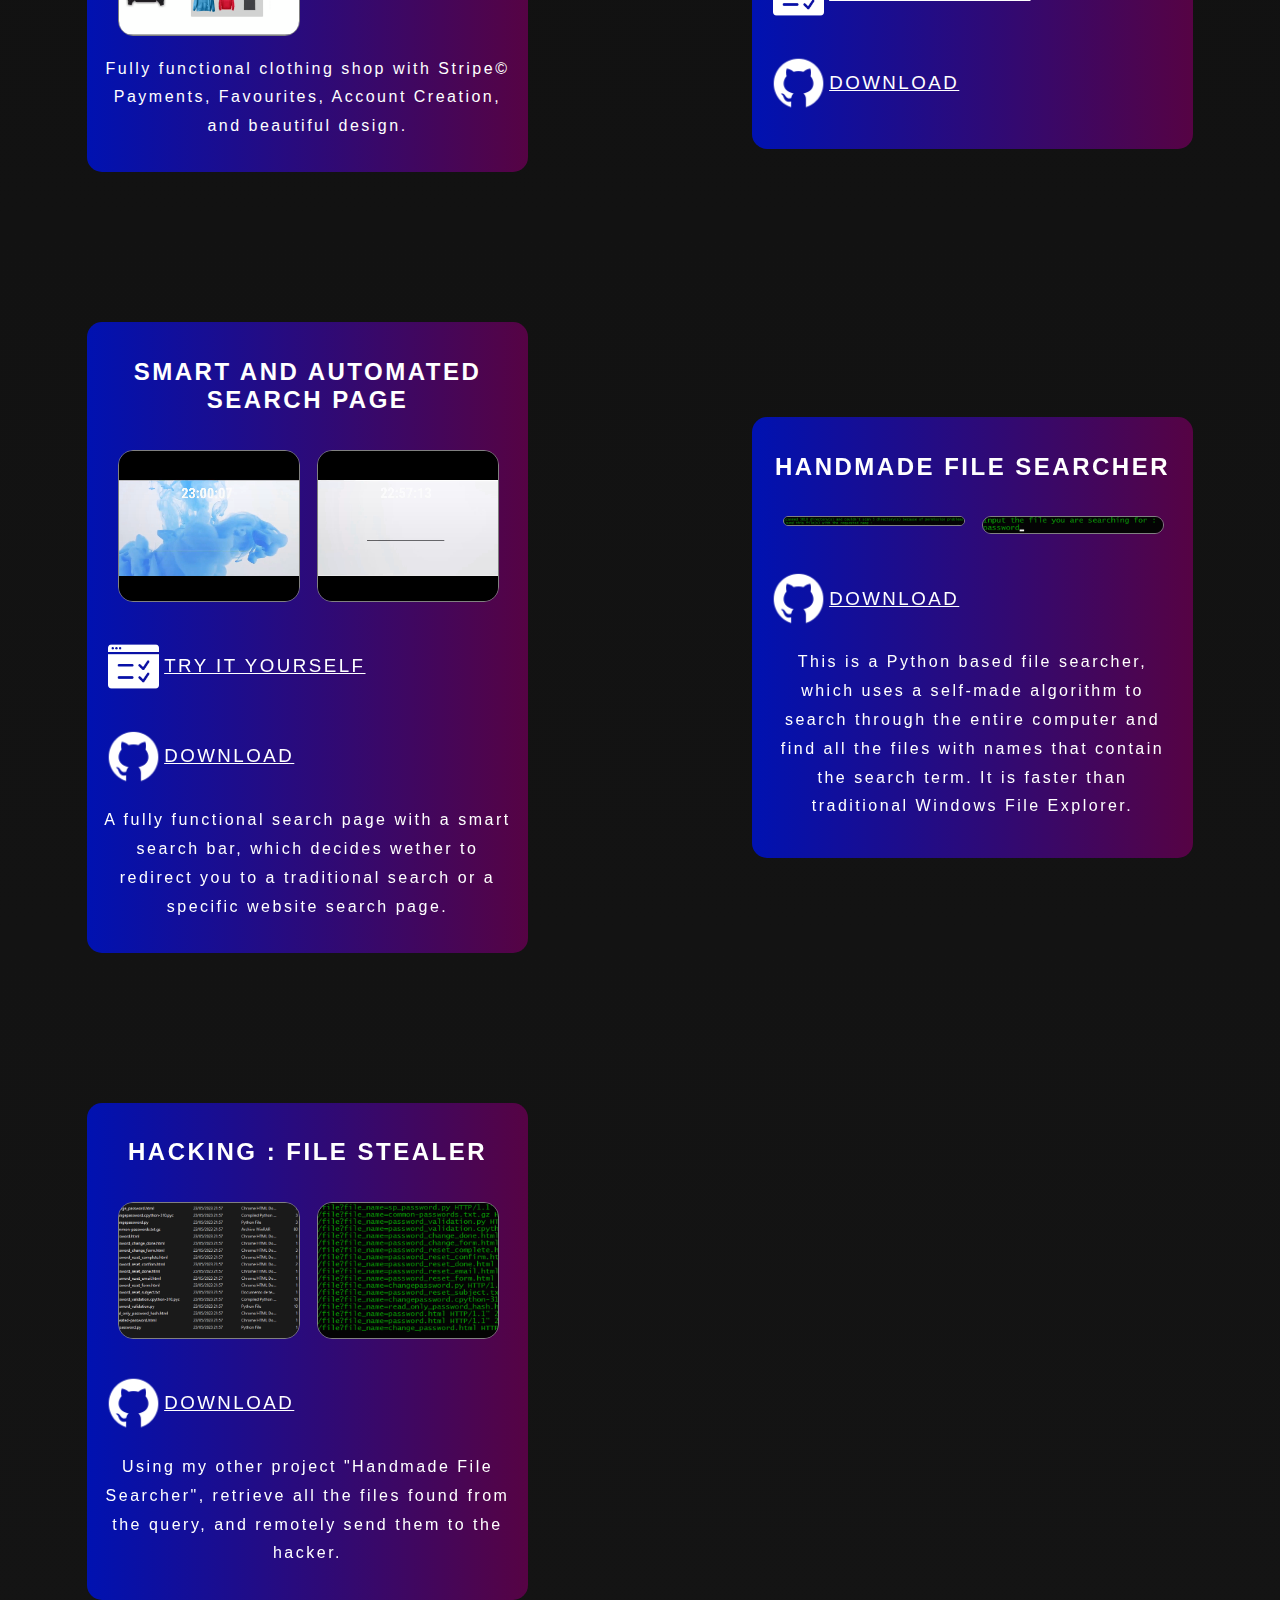
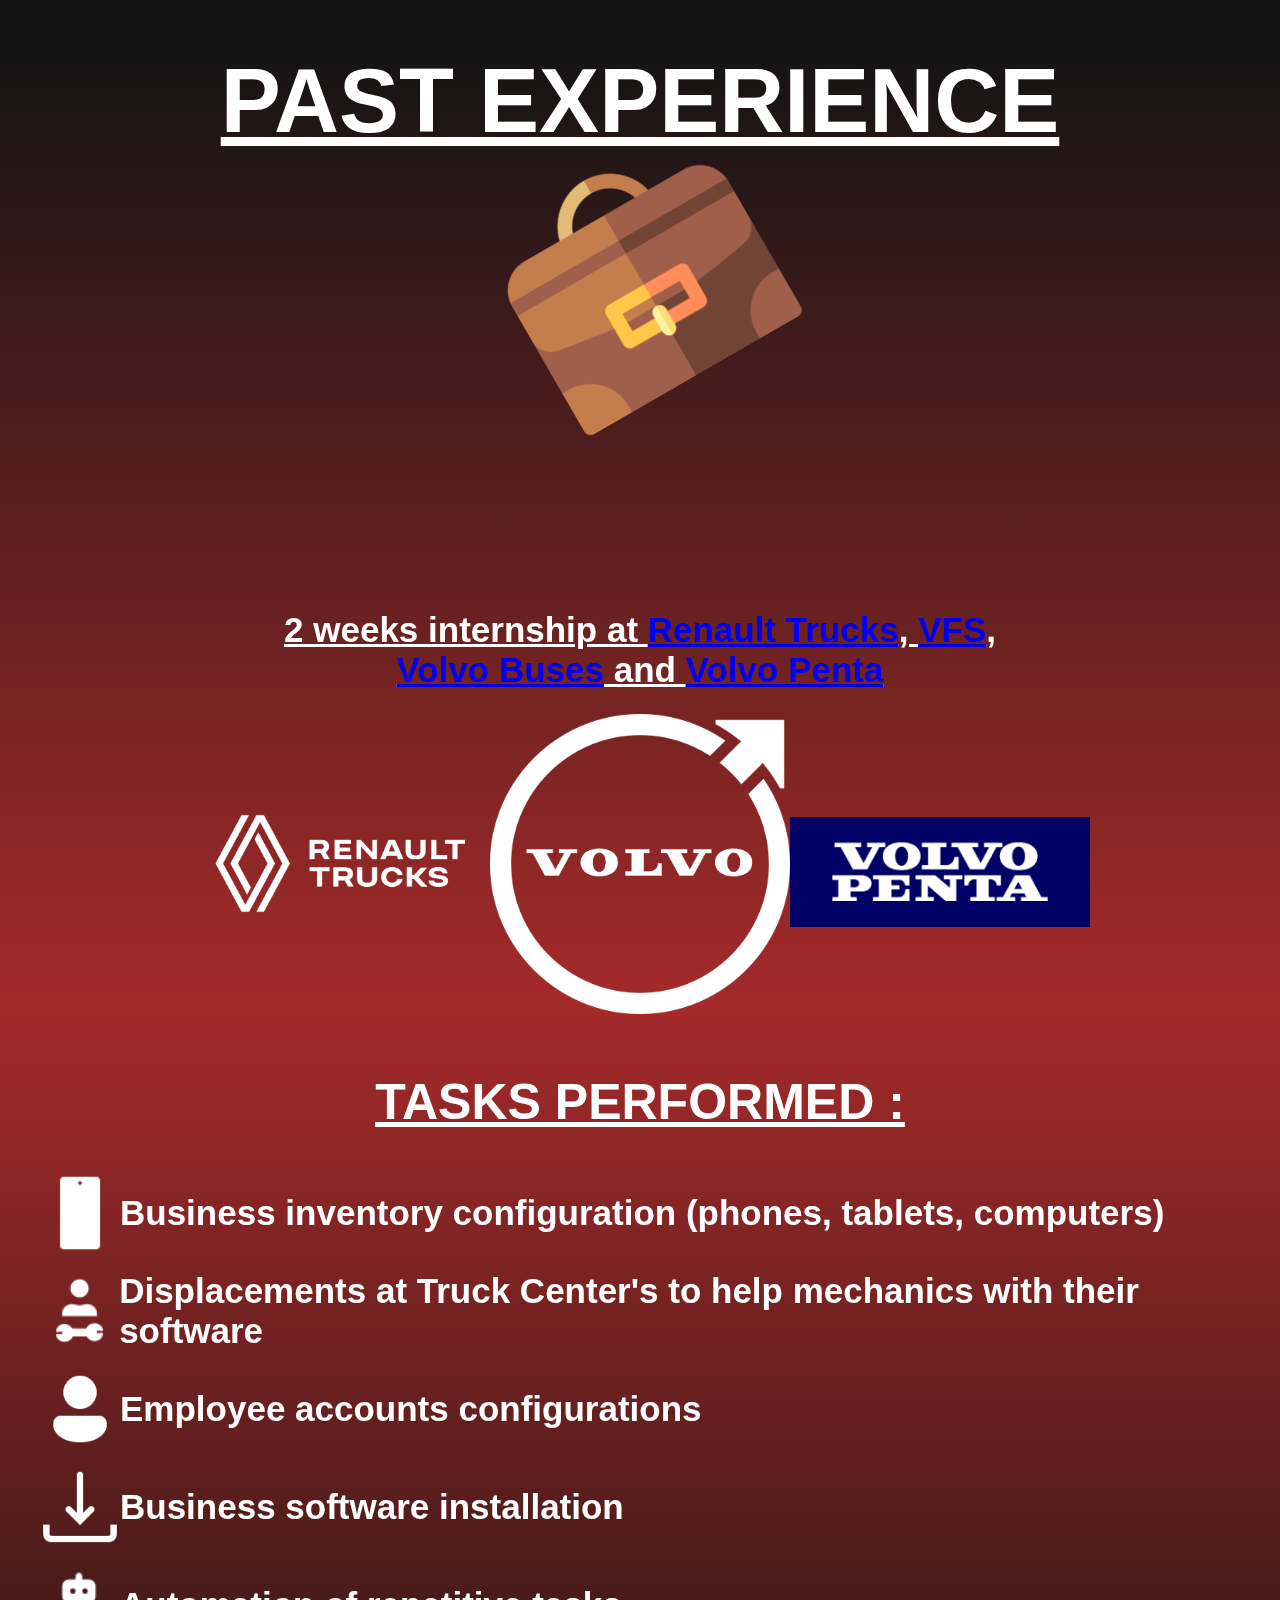
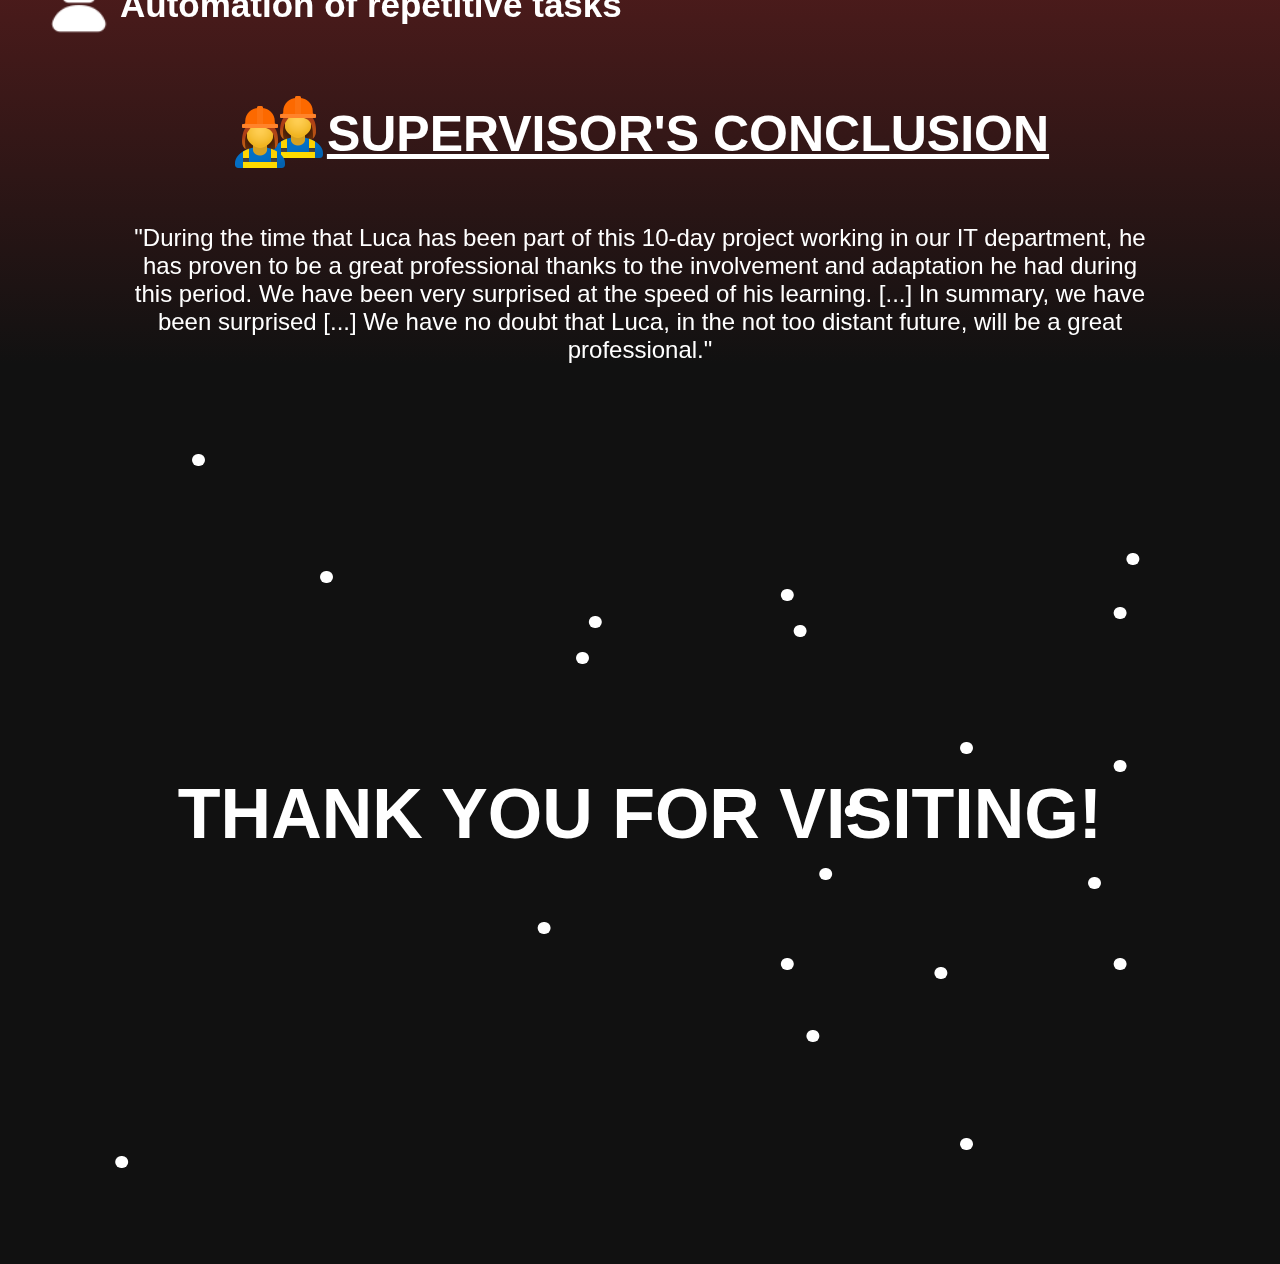
==== commit 04091206: "add titles to add frames. remove user-scalable=no property" ====
--- a/index.html
+++ b/index.html
@@ -3,7 +3,7 @@
 
 <head>
   <meta charset="utf-8">
-  <meta name="viewport" content="width=device-width, initial-scale=1, maximum-scale=1, user-scalable=no">
+  <meta name="viewport" content="width=device-width, initial-scale=1, maximum-scale=1">
   <title>Luca's Portfolio | Fullstack Web Developer</title>
   <meta name="description" content="Luca, a fullstack web developer specializing in responsive, high-performance websites. Expert in HTML, CSS, JavaScript, React, and backend technologies, delivering tailored solutions for businesses seeking a strong online presence.">
   <meta name="keywords" content="Luca, web developer, fullstack developer, web development services, responsive websites, performance optimization, HTML, CSS, JavaScript, React, backend development">
@@ -172,9 +172,9 @@
           <strong>SMART AND AUTOMATED</strong> SEARCH PAGE
         </h2>
         <div>
-          <iframe allowfullscreen
+          <iframe allowfullscreen title="search demonstration"
             src='media/searchingdemonstration.mp4'></iframe>
-          <iframe allowfullscreen
+          <iframe allowfullscreen title="background demonstration"
             src='media/ui.mp4'></iframe>
         </div>
         <h3>
